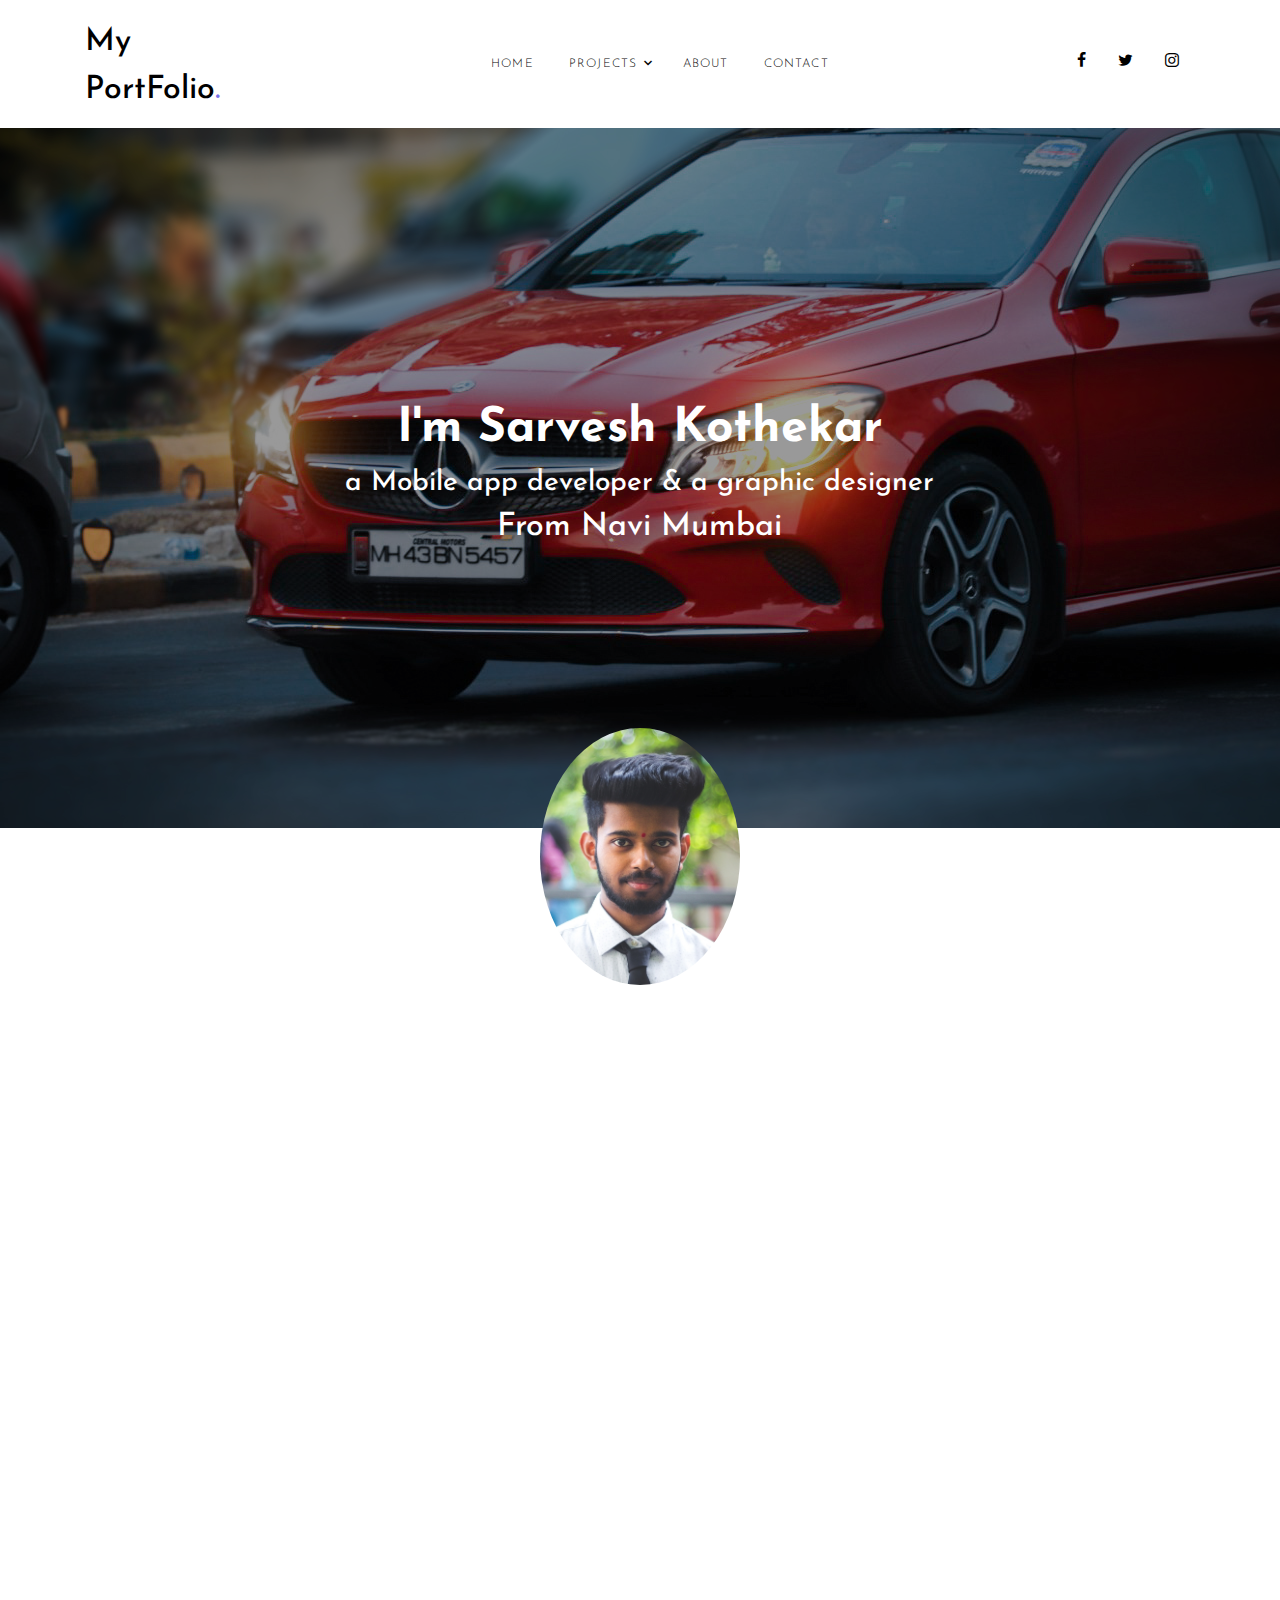
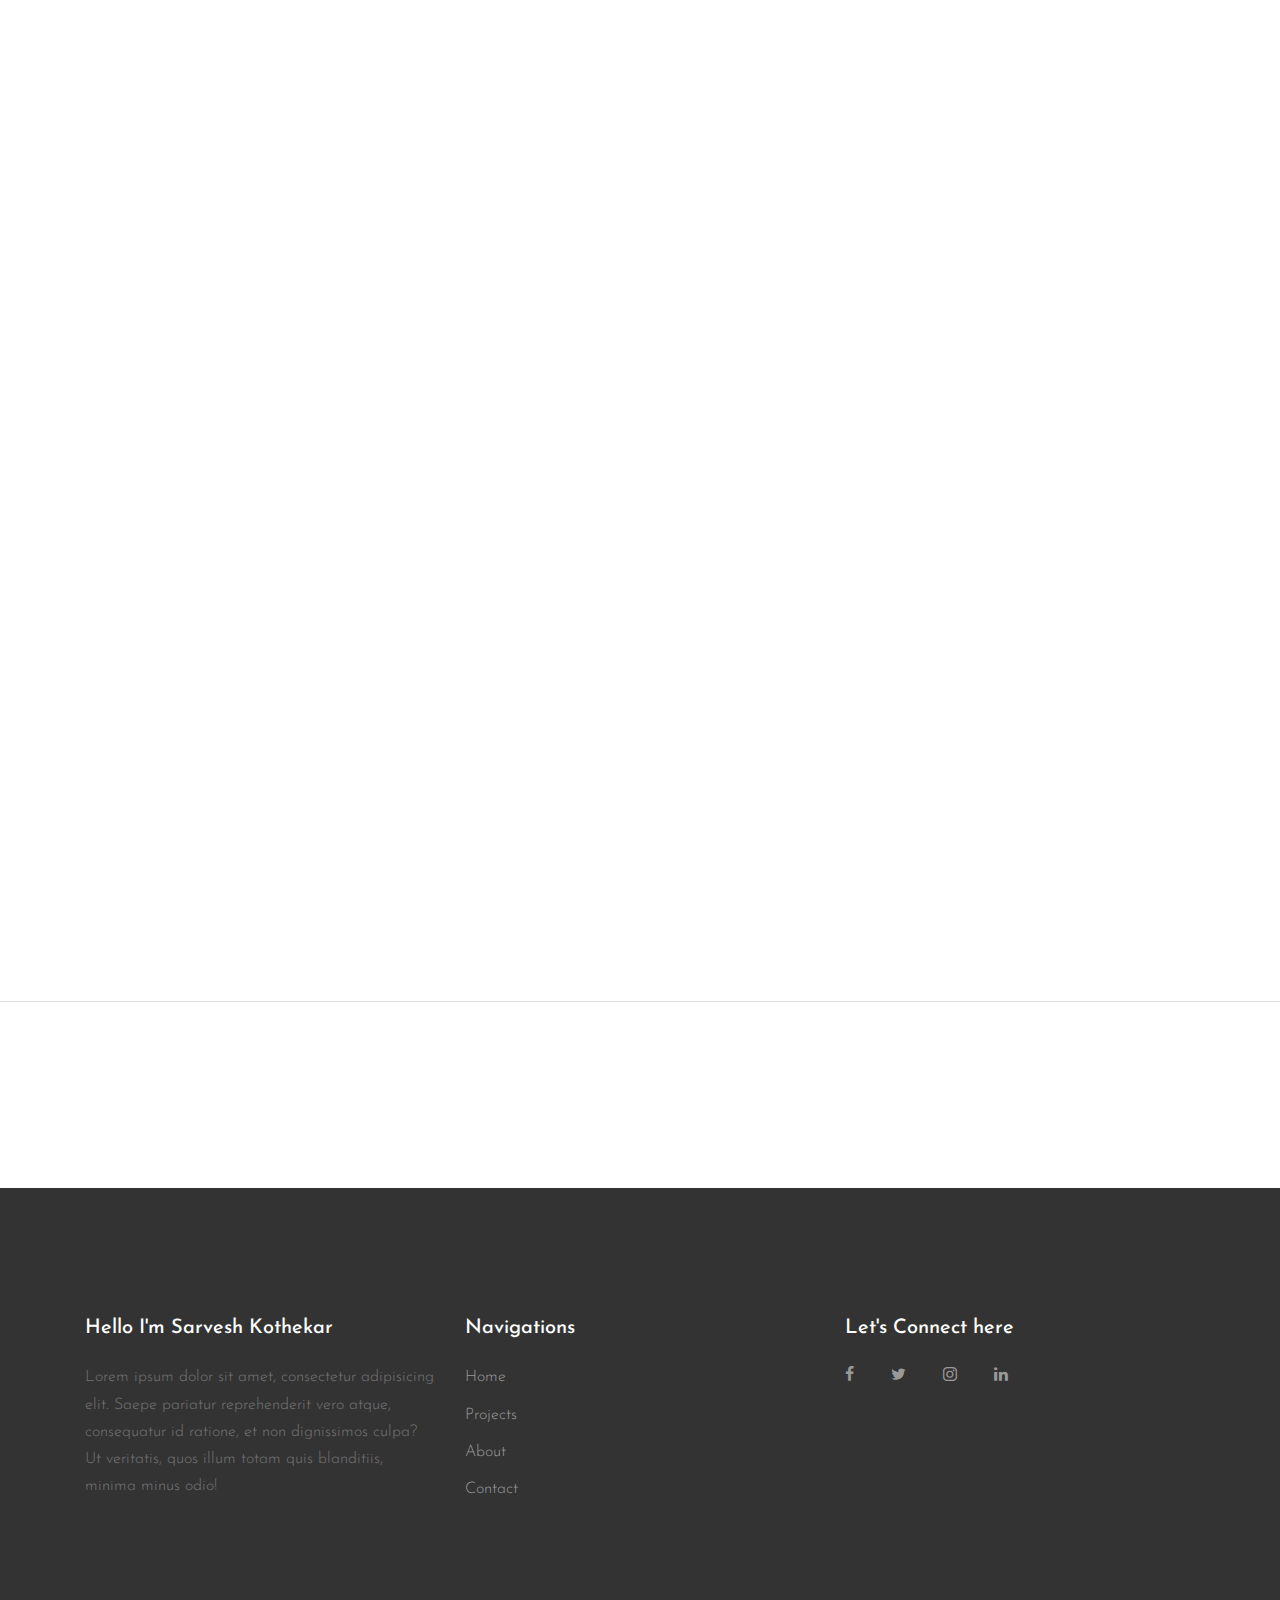
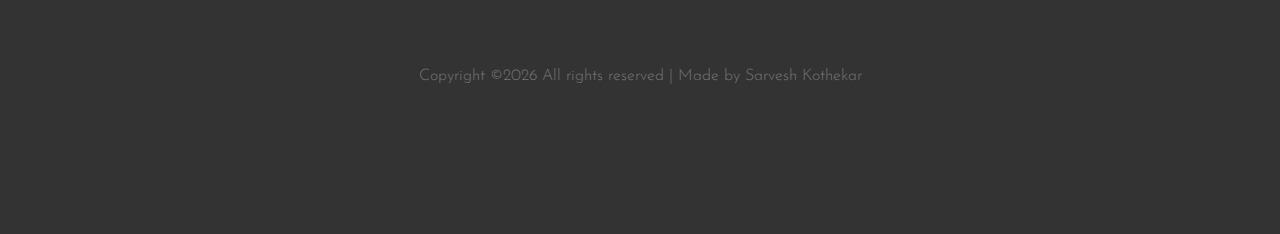
==== index.html @ c77e06f9 "third commit" ====
<!DOCTYPE html>
<html lang="en">
  <head>
    <title>Sarvesh Kothekar</title>
    <!-- adding icon here-->
    <link rel = "icon" href =  "images/bunty.jpg" type = "image/x-icon"> 
    <meta charset="utf-8">
    <meta name="viewport" content="width=device-width, initial-scale=1, shrink-to-fit=no">

    <link href="https://fonts.googleapis.com/css?family=Josefin+Sans:300i,400,700" rel="stylesheet">
    <link rel="stylesheet" href="fonts/icomoon/style.css">

    <link rel="stylesheet" href="css/bootstrap.min.css">
    <link rel="stylesheet" href="css/magnific-popup.css">
    <link rel="stylesheet" href="css/jquery-ui.css">
    <link rel="stylesheet" href="css/owl.carousel.min.css">
    <link rel="stylesheet" href="css/owl.theme.default.min.css">

    <link rel="stylesheet" href="css/lightgallery.min.css">    
    
    <link rel="stylesheet" href="css/bootstrap-datepicker.css">

    <link rel="stylesheet" href="fonts/flaticon/font/flaticon.css">
    
    <link rel="stylesheet" href="css/swiper.css">

    <link rel="stylesheet" href="css/aos.css">

    <link rel="stylesheet" href="css/style.css">

    <script type="text/javascript" src="js/jquery-3.3.1.min.js"></script>
  <script>
      $(function(){
        $("#header").load("header.html")
        $("#footer").load("footer.html")
      });
  </script>
    
  </head>

  

  <body>
  
  <div class="site-wrap">

    <div class="site-mobile-menu">
      <div class="site-mobile-menu-header">
        <div class="site-mobile-menu-close mt-3">
          <span class="icon-close2 js-menu-toggle"></span>
        </div>
      </div>
      <div class="site-mobile-menu-body"></div>
    </div>

    
    <header class="site-navbar py-3" role="banner">
      <div class="container">
        <div class="row align-items-center">
        
          <div class="col-6 col-xl-2">
            <h1 class="mb-0"><a href="index.html" class="text-black h2 mb-0">My PortFolio<span class="text-primary">.</span></a></h1>
          </div>
          <div class="col-10 col-md-8 d-none d-xl-block">
            <nav class="site-navigation position-relative text-right text-lg-center" role="navigation">
  
              <ul class="site-menu js-clone-nav mx-auto d-none d-lg-block">
                <li ><a href="index.html">Home</a></li>
                <li class="has-children">
                  <a href="#">Projects</a>
                  <ul class="dropdown">
                    <li><a href="appDevPage.html">App development</a></li>
                    <li><a href="graphicPage.html">Graphics</a></li>
                  </ul>
                </li>
              
                <li><a href="about.html">About</a></li>
                <li><a href="contact.html">Contact</a></li>
              </ul>
            </nav>
          </div>
  
          <div class="col-6 col-xl-2 text-right">
            <div class="d-none d-xl-inline-block">
              <ul class="site-menu js-clone-nav ml-auto list-unstyled d-flex text-right mb-0" data-class="social">
                <li>
                  <a href="https://www.facebook.com/sarvesh.kothekar/" class="pl-0 pr-3" target="_blank"><span class="icon-facebook"></span></a>
                </li>
                <li>
                  <a href="https://twitter.com/KothekarSarvesh" class="pl-3 pr-3" target="_blank"><span class="icon-twitter"></span></a>
                </li>
                <li>
                  <a href="https://www.instagram.com/_bunty_07/" class="pl-3 pr-3" target="_blank"><span class="icon-instagram"></span></a>
                </li>
          
              </ul>
            </div>
  
            <div class="d-inline-block d-xl-none ml-md-0 mr-auto py-3" style="position: relative; top: 3px;"><a href="#" class="site-menu-toggle js-menu-toggle text-black"><span class="icon-menu h3"></span></a></div>
  
          </div>

        </div>
      </div>
      </header>


    <div class="site-blocks-cover overlay inner-page-cover" style="background-image: url('images/mercedes.jpg');" data-stellar-background-ratio="0.5">
      <div class="container">
        <div class="row align-items-center  justify-content-center">
          <div class="col-md-7 text-center" data-aos="fade-down" data-aos-delay="200">
            <h1>I'm Sarvesh Kothekar</h1>
            <h3>a Mobile app developer & a graphic designer</h3>
            <h2>From Navi Mumbai</h2>
          </div>
        </div>
      </div>
    </div>

    <div class="site-block-profile-pic" data-aos="fade" data-aos-delay="200">
      <a href="about.html"><img src="images/bunty.jpg" alt="Image"></a>
    </div>

    <div class="site-section" data-aos="fade">
      <div class="container">
        <div class="row mb-5">
            <div class="col-12 ">
              <h2 class="site-section-heading text-center">My Specialties</h2>
            </div>
          </div>
        <div class="row">
          <div class="col-md-6">
            <div class="site-block-half d-lg-flex">
              <div class="image" style="background-image: url('images/appTB.jpg');"></div>
              <div class="text">
                <h3>Mobile Applications</h3>
                <p>Nature photography is a wide range of photography taken outdoors and devoted to displaying natural elements such as landscapes, wildlife, plants, and close-ups of natural scenes and textures.</p>
              </div>
            </div>
          
          </div>
          <div class="col-md-6">
            <div class="site-block-half d-lg-flex">
              <div class="image" style="background-image: url('images/graphicTB.jpg');"></div>
              <div class="text">
                <h3>Graphic Designing</h3>
                <p>Portrait photography or portraiture in photography is a photograph of a person or group of people that captures the personality of the subject by using effective lighting, backdrops, and poses.</p>
              </div>
            </div>
           
          </div>
        </div>
      </div>
    </div>

    <!--<div class="py-5 site-block-testimonial" style="background-image: url('images/hero_bg_1.jpg');" data-stellar-background-ratio="0.5">
     <div class="container">
     <div class="row text-center justify-content-center mb-5">
      <p>this space is saved for future use</p>
    </div>
     </div> FUTURE SPACE AREA-->



   </div>

    <div class="site-section border-bottom">
      <div class="container">
        <div class="row text-center justify-content-center mb-5">
          <div class="col-md-7" data-aos="fade-up">
            <h2>My Projects</h2>
          </div>
        </div>

        <div class="row">
          <div class="col-md-6 col-lg-4" data-aos="fade-up" data-aos-delay="100">
            <a class="image-gradient" href="appDevPage.html">
              <figure>
                <img src="images/img_1.jpg" alt="" class="img-fluid">
              </figure>
              <div class="text">
                <h3>Doctors App</h3>
                <span>(Android)</span>
              </div>
            </a>
          </div>
          <div class="col-md-6 col-lg-4" data-aos="fade-up" data-aos-delay="200">
            <a class="image-gradient" href="appDevPage.html">
              <figure>
                <img src="images/img_2.jpg" alt="" class="img-fluid">
              </figure>
              <div class="text">
                <h3>E-commerce</h3>
                <span>Cross-platform</span>
              </div>
            </a>
          </div>
          <div class="col-md-6 col-lg-4" data-aos="fade-up" data-aos-delay="300">
            <a class="image-gradient" href="appDevPage.html">
              <figure>
                <img src="images/img_3.jpg" alt="" class="img-fluid">
              </figure>
              <div class="text">
                <h3>News App</h3>
                <span>(Android)</span>
              </div>
            </a>
          </div>
          <div class="col-md-6 col-lg-4" data-aos="fade-up" data-aos-delay="400">
            <a class="image-gradient" href="appDevPage.html">
              <figure>
                <img src="images/img_4.jpg" alt="" class="img-fluid">
              </figure>
              <div class="text">
                <h3>Vending machine(GUI)</h3>
                <span>(Android)</span>
              </div>
            </a>
          </div>
          <div class="col-md-6 col-lg-4" data-aos="fade-up" data-aos-delay="500">
            <a class="image-gradient" href="graphicPage.html">
              <figure>
                <img src="images/DesignTB.jpg" alt="" class="img-fluid">
              </figure>
              <div class="text">
                <h3>Designs</h3>
                <span></span>
              </div>
            </a>
          </div>
         
        </div>
      </div>
    </div>


   <div class="py-3 mb-5 mt-5">
     <div class="container">
       <div class="row">
         <div class="col-md-12 d-md-flex align-items-center" data-aos="fade">
           <h2 class="text-black mb-5 mb-md-0 text-center text-md-left">The one you are looking for?</h2>
           <div class="ml-auto text-center text-md-left">
            <a href="contact.html" class="btn btn-danger py-3 px-5 rounded">Contact Me</a>
           </div>
         </div>
       </div>
     </div>
   </div>



   <footer class="site-footer">
    <div class="container">
      <div id="footer"></div>
      <div class="row pt-5 mt-5 text-center">
        <div class="col-md-12">
          <p>
            <!-- Link back to Colorlib can't be removed. Template is licensed under CC BY 3.0. -->
            Copyright &copy;<script data-cfasync="false" src="/cdn-cgi/scripts/5c5dd728/cloudflare-static/email-decode.min.js"></script><script>document.write(new Date().getFullYear());</script> All rights reserved | Made by Sarvesh Kothekar
            <!-- Link back to Colorlib can't be removed. Template is licensed under CC BY 3.0. -->
            </p>
        </div>
      
      </div>
    </div>
  </footer>

    
    
  </div>

  <script src="js/jquery-3.3.1.min.js"></script>
  <script src="js/jquery-migrate-3.0.1.min.js"></script>
  <script src="js/jquery-ui.js"></script>
  <script src="js/popper.min.js"></script>
  <script src="js/bootstrap.min.js"></script>
  <script src="js/owl.carousel.min.js"></script>
  <script src="js/jquery.stellar.min.js"></script>
  <script src="js/jquery.countdown.min.js"></script>
  <script src="js/jquery.magnific-popup.min.js"></script>
  <script src="js/bootstrap-datepicker.min.js"></script>
  <script src="js/swiper.min.js"></script>
  <script src="js/aos.js"></script>

  <script src="js/picturefill.min.js"></script>
  <script src="js/lightgallery-all.min.js"></script>
  <script src="js/jquery.mousewheel.min.js"></script>

  <script src="js/main.js"></script>
  
  <script>
    $(document).ready(function(){
      $('#lightgallery').lightGallery();
    });
  </script>
    
  </body>
</html>
---- fonts/icomoon/style.css ----
@font-face {
  font-family: 'icomoon';
  src:  url('fonts/icomoon.eot?10si43');
  src:  url('fonts/icomoon.eot?10si43#iefix') format('embedded-opentype'),
    url('fonts/icomoon.ttf?10si43') format('truetype'),
    url('fonts/icomoon.woff?10si43') format('woff'),
    url('fonts/icomoon.svg?10si43#icomoon') format('svg');
  font-weight: normal;
  font-style: normal;
}

[class^="icon-"], [class*=" icon-"] {
  /* use !important to prevent issues with browser extensions that change fonts */
  font-family: 'icomoon' !important;
  speak: none;
  font-style: normal;
  font-weight: normal;
  font-variant: normal;
  text-transform: none;
  line-height: 1;

  /* Better Font Rendering =========== */
  -webkit-font-smoothing: antialiased;
  -moz-osx-font-smoothing: grayscale;
}

.icon-asterisk:before {
  content: "\f069";
}
.icon-plus:before {
  content: "\f067";
}
.icon-question:before {
  content: "\f128";
}
.icon-minus:before {
  content: "\f068";
}
.icon-glass:before {
  content: "\f000";
}
.icon-music:before {
  content: "\f001";
}
.icon-search:before {
  content: "\f002";
}
.icon-envelope-o:before {
  content: "\f003";
}
.icon-heart:before {
  content: "\f004";
}
.icon-star:before {
  content: "\f005";
}
.icon-star-o:before {
  content: "\f006";
}
.icon-user:before {
  content: "\f007";
}
.icon-film:before {
  content: "\f008";
}
.icon-th-large:before {
  content: "\f009";
}
.icon-th:before {
  content: "\f00a";
}
.icon-th-list:before {
  content: "\f00b";
}
.icon-check:before {
  content: "\f00c";
}
.icon-close:before {
  content: "\f00d";
}
.icon-remove:before {
  content: "\f00d";
}
.icon-times:before {
  content: "\f00d";
}
.icon-search-plus:before {
  content: "\f00e";
}
.icon-search-minus:before {
  content: "\f010";
}
.icon-power-off:before {
  content: "\f011";
}
.icon-signal:before {
  content: "\f012";
}
.icon-cog:before {
  content: "\f013";
}
.icon-gear:before {
  content: "\f013";
}
.icon-trash-o:before {
  content: "\f014";
}
.icon-home:before {
  content: "\f015";
}
.icon-file-o:before {
  content: "\f016";
}
.icon-clock-o:before {
  content: "\f017";
}
.icon-road:before {
  content: "\f018";
}
.icon-download:before {
  content: "\f019";
}
.icon-arrow-circle-o-down:before {
  content: "\f01a";
}
.icon-arrow-circle-o-up:before {
  content: "\f01b";
}
.icon-inbox:before {
  content: "\f01c";
}
.icon-play-circle-o:before {
  content: "\f01d";
}
.icon-repeat:before {
  content: "\f01e";
}
.icon-rotate-right:before {
  content: "\f01e";
}
.icon-refresh:before {
  content: "\f021";
}
.icon-list-alt:before {
  content: "\f022";
}
.icon-lock:before {
  content: "\f023";
}
.icon-flag:before {
  content: "\f024";
}
.icon-headphones:before {
  content: "\f025";
}
.icon-volume-off:before {
  content: "\f026";
}
.icon-volume-down:before {
  content: "\f027";
}
.icon-volume-up:before {
  content: "\f028";
}
.icon-qrcode:before {
  content: "\f029";
}
.icon-barcode:before {
  content: "\f02a";
}
.icon-tag:before {
  content: "\f02b";
}
.icon-tags:before {
  content: "\f02c";
}
.icon-book:before {
  content: "\f02d";
}
.icon-bookmark:before {
  content: "\f02e";
}
.icon-print:before {
  content: "\f02f";
}
.icon-camera:before {
  content: "\f030";
}
.icon-font:before {
  content: "\f031";
}
.icon-bold:before {
  content: "\f032";
}
.icon-italic:before {
  content: "\f033";
}
.icon-text-height:before {
  content: "\f034";
}
.icon-text-width:before {
  content: "\f035";
}
.icon-align-left:before {
  content: "\f036";
}
.icon-align-center:before {
  content: "\f037";
}
.icon-align-right:before {
  content: "\f038";
}
.icon-align-justify:before {
  content: "\f039";
}
.icon-list:before {
  content: "\f03a";
}
.icon-dedent:before {
  content: "\f03b";
}
.icon-outdent:before {
  content: "\f03b";
}
.icon-indent:before {
  content: "\f03c";
}
.icon-video-camera:before {
  content: "\f03d";
}
.icon-image:before {
  content: "\f03e";
}
.icon-photo:before {
  content: "\f03e";
}
.icon-picture-o:before {
  content: "\f03e";
}
.icon-pencil:before {
  content: "\f040";
}
.icon-map-marker:before {
  content: "\f041";
}
.icon-adjust:before {
  content: "\f042";
}
.icon-tint:before {
  content: "\f043";
}
.icon-edit:before {
  content: "\f044";
}
.icon-pencil-square-o:before {
  content: "\f044";
}
.icon-share-square-o:before {
  content: "\f045";
}
.icon-check-square-o:before {
  content: "\f046";
}
.icon-arrows:before {
  content: "\f047";
}
.icon-step-backward:before {
  content: "\f048";
}
.icon-fast-backward:before {
  content: "\f049";
}
.icon-backward:before {
  content: "\f04a";
}
.icon-play:before {
  content: "\f04b";
}
.icon-pause:before {
  content: "\f04c";
}
.icon-stop:before {
  content: "\f04d";
}
.icon-forward:before {
  content: "\f04e";
}
.icon-fast-forward:before {
  content: "\f050";
}
.icon-step-forward:before {
  content: "\f051";
}
.icon-eject:before {
  content: "\f052";
}
.icon-chevron-left:before {
  content: "\f053";
}
.icon-chevron-right:before {
  content: "\f054";
}
.icon-plus-circle:before {
  content: "\f055";
}
.icon-minus-circle:before {
  content: "\f056";
}
.icon-times-circle:before {
  content: "\f057";
}
.icon-check-circle:before {
  content: "\f058";
}
.icon-question-circle:before {
  content: "\f059";
}
.icon-info-circle:before {
  content: "\f05a";
}
.icon-crosshairs:before {
  content: "\f05b";
}
.icon-times-circle-o:before {
  content: "\f05c";
}
.icon-check-circle-o:before {
  content: "\f05d";
}
.icon-ban:before {
  content: "\f05e";
}
.icon-arrow-left:before {
  content: "\f060";
}
.icon-arrow-right:before {
  content: "\f061";
}
.icon-arrow-up:before {
  content: "\f062";
}
.icon-arrow-down:before {
  content: "\f063";
}
.icon-mail-forward:before {
  content: "\f064";
}
.icon-share:before {
  content: "\f064";
}
.icon-expand:before {
  content: "\f065";
}
.icon-compress:before {
  content: "\f066";
}
.icon-exclamation-circle:before {
  content: "\f06a";
}
.icon-gift:before {
  content: "\f06b";
}
.icon-leaf:before {
  content: "\f06c";
}
.icon-fire:before {
  content: "\f06d";
}
.icon-eye:before {
  content: "\f06e";
}
.icon-eye-slash:before {
  content: "\f070";
}
.icon-exclamation-triangle:before {
  content: "\f071";
}
.icon-warning:before {
  content: "\f071";
}
.icon-plane:before {
  content: "\f072";
}
.icon-calendar:before {
  content: "\f073";
}
.icon-random:before {
  content: "\f074";
}
.icon-comment:before {
  content: "\f075";
}
.icon-magnet:before {
  content: "\f076";
}
.icon-chevron-up:before {
  content: "\f077";
}
.icon-chevron-down:before {
  content: "\f078";
}
.icon-retweet:before {
  content: "\f079";
}
.icon-shopping-cart:before {
  content: "\f07a";
}
.icon-folder:before {
  content: "\f07b";
}
.icon-folder-open:before {
  content: "\f07c";
}
.icon-arrows-v:before {
  content: "\f07d";
}
.icon-arrows-h:before {
  content: "\f07e";
}
.icon-bar-chart:before {
  content: "\f080";
}
.icon-bar-chart-o:before {
  content: "\f080";
}
.icon-twitter-square:before {
  content: "\f081";
}
.icon-facebook-square:before {
  content: "\f082";
}
.icon-camera-retro:before {
  content: "\f083";
}
.icon-key:before {
  content: "\f084";
}
.icon-cogs:before {
  content: "\f085";
}
.icon-gears:before {
  content: "\f085";
}
.icon-comments:before {
  content: "\f086";
}
.icon-thumbs-o-up:before {
  content: "\f087";
}
.icon-thumbs-o-down:before {
  content: "\f088";
}
.icon-star-half:before {
  content: "\f089";
}
.icon-heart-o:before {
  content: "\f08a";
}
.icon-sign-out:before {
  content: "\f08b";
}
.icon-linkedin-square:before {
  content: "\f08c";
}
.icon-thumb-tack:before {
  content: "\f08d";
}
.icon-external-link:before {
  content: "\f08e";
}
.icon-sign-in:before {
  content: "\f090";
}
.icon-trophy:before {
  content: "\f091";
}
.icon-github-square:before {
  content: "\f092";
}
.icon-upload:before {
  content: "\f093";
}
.icon-lemon-o:before {
  content: "\f094";
}
.icon-phone:before {
  content: "\f095";
}
.icon-square-o:before {
  content: "\f096";
}
.icon-bookmark-o:before {
  content: "\f097";
}
.icon-phone-square:before {
  content: "\f098";
}
.icon-twitter:before {
  content: "\f099";
}
.icon-facebook:before {
  content: "\f09a";
}
.icon-facebook-f:before {
  content: "\f09a";
}
.icon-github:before {
  content: "\f09b";
}
.icon-unlock:before {
  content: "\f09c";
}
.icon-credit-card:before {
  content: "\f09d";
}
.icon-feed:before {
  content: "\f09e";
}
.icon-rss:before {
  content: "\f09e";
}
.icon-hdd-o:before {
  content: "\f0a0";
}
.icon-bullhorn:before {
  content: "\f0a1";
}
.icon-bell-o:before {
  content: "\f0a2";
}
.icon-certificate:before {
  content: "\f0a3";
}
.icon-hand-o-right:before {
  content: "\f0a4";
}
.icon-hand-o-left:before {
  content: "\f0a5";
}
.icon-hand-o-up:before {
  content: "\f0a6";
}
.icon-hand-o-down:before {
  content: "\f0a7";
}
.icon-arrow-circle-left:before {
  content: "\f0a8";
}
.icon-arrow-circle-right:before {
  content: "\f0a9";
}
.icon-arrow-circle-up:before {
  content: "\f0aa";
}
.icon-arrow-circle-down:before {
  content: "\f0ab";
}
.icon-globe:before {
  content: "\f0ac";
}
.icon-wrench:before {
  content: "\f0ad";
}
.icon-tasks:before {
  content: "\f0ae";
}
.icon-filter:before {
  content: "\f0b0";
}
.icon-briefcase:before {
  content: "\f0b1";
}
.icon-arrows-alt:before {
  content: "\f0b2";
}
.icon-group:before {
  content: "\f0c0";
}
.icon-users:before {
  content: "\f0c0";
}
.icon-chain:before {
  content: "\f0c1";
}
.icon-link:before {
  content: "\f0c1";
}
.icon-cloud:before {
  content: "\f0c2";
}
.icon-flask:before {
  content: "\f0c3";
}
.icon-cut:before {
  content: "\f0c4";
}
.icon-scissors:before {
  content: "\f0c4";
}
.icon-copy:before {
  content: "\f0c5";
}
.icon-files-o:before {
  content: "\f0c5";
}
.icon-paperclip:before {
  content: "\f0c6";
}
.icon-floppy-o:before {
  content: "\f0c7";
}
.icon-save:before {
  content: "\f0c7";
}
.icon-square:before {
  content: "\f0c8";
}
.icon-bars:before {
  content: "\f0c9";
}
.icon-navicon:before {
  content: "\f0c9";
}
.icon-reorder:before {
  content: "\f0c9";
}
.icon-list-ul:before {
  content: "\f0ca";
}
.icon-list-ol:before {
  content: "\f0cb";
}
.icon-strikethrough:before {
  content: "\f0cc";
}
.icon-underline:before {
  content: "\f0cd";
}
.icon-table:before {
  content: "\f0ce";
}
.icon-magic:before {
  content: "\f0d0";
}
.icon-truck:before {
  content: "\f0d1";
}
.icon-pinterest:before {
  content: "\f0d2";
}
.icon-pinterest-square:before {
  content: "\f0d3";
}
.icon-google-plus-square:before {
  content: "\f0d4";
}
.icon-google-plus:before {
  content: "\f0d5";
}
.icon-money:before {
  content: "\f0d6";
}
.icon-caret-down:before {
  content: "\f0d7";
}
.icon-caret-up:before {
  content: "\f0d8";
}
.icon-caret-left:before {
  content: "\f0d9";
}
.icon-caret-right:before {
  content: "\f0da";
}
.icon-columns:before {
  content: "\f0db";
}
.icon-sort:before {
  content: "\f0dc";
}
.icon-unsorted:before {
  content: "\f0dc";
}
.icon-sort-desc:before {
  content: "\f0dd";
}
.icon-sort-down:before {
  content: "\f0dd";
}
.icon-sort-asc:before {
  content: "\f0de";
}
.icon-sort-up:before {
  content: "\f0de";
}
.icon-envelope:before {
  content: "\f0e0";
}
.icon-linkedin:before {
  content: "\f0e1";
}
.icon-rotate-left:before {
  content: "\f0e2";
}
.icon-undo:before {
  content: "\f0e2";
}
.icon-gavel:before {
  content: "\f0e3";
}
.icon-legal:before {
  content: "\f0e3";
}
.icon-dashboard:before {
  content: "\f0e4";
}
.icon-tachometer:before {
  content: "\f0e4";
}
.icon-comment-o:before {
  content: "\f0e5";
}
.icon-comments-o:before {
  content: "\f0e6";
}
.icon-bolt:before {
  content: "\f0e7";
}
.icon-flash:before {
  content: "\f0e7";
}
.icon-sitemap:before {
  content: "\f0e8";
}
.icon-umbrella:before {
  content: "\f0e9";
}
.icon-clipboard:before {
  content: "\f0ea";
}
.icon-paste:before {
  content: "\f0ea";
}
.icon-lightbulb-o:before {
  content: "\f0eb";
}
.icon-exchange:before {
  content: "\f0ec";
}
.icon-cloud-download:before {
  content: "\f0ed";
}
.icon-cloud-upload:before {
  content: "\f0ee";
}
.icon-user-md:before {
  content: "\f0f0";
}
.icon-stethoscope:before {
  content: "\f0f1";
}
.icon-suitcase:before {
  content: "\f0f2";
}
.icon-bell:before {
  content: "\f0f3";
}
.icon-coffee:before {
  content: "\f0f4";
}
.icon-cutlery:before {
  content: "\f0f5";
}
.icon-file-text-o:before {
  content: "\f0f6";
}
.icon-building-o:before {
  content: "\f0f7";
}
.icon-hospital-o:before {
  content: "\f0f8";
}
.icon-ambulance:before {
  content: "\f0f9";
}
.icon-medkit:before {
  content: "\f0fa";
}
.icon-fighter-jet:before {
  content: "\f0fb";
}
.icon-beer:before {
  content: "\f0fc";
}
.icon-h-square:before {
  content: "\f0fd";
}
.icon-plus-square:before {
  content: "\f0fe";
}
.icon-angle-double-left:before {
  content: "\f100";
}
.icon-angle-double-right:before {
  content: "\f101";
}
.icon-angle-double-up:before {
  content: "\f102";
}
.icon-angle-double-down:before {
  content: "\f103";
}
.icon-angle-left:before {
  content: "\f104";
}
.icon-angle-right:before {
  content: "\f105";
}
.icon-angle-up:before {
  content: "\f106";
}
.icon-angle-down:before {
  content: "\f107";
}
.icon-desktop:before {
  content: "\f108";
}
.icon-laptop:before {
  content: "\f109";
}
.icon-tablet:before {
  content: "\f10a";
}
.icon-mobile:before {
  content: "\f10b";
}
.icon-mobile-phone:before {
  content: "\f10b";
}
.icon-circle-o:before {
  content: "\f10c";
}
.icon-quote-left:before {
  content: "\f10d";
}
.icon-quote-right:before {
  content: "\f10e";
}
.icon-spinner:before {
  content: "\f110";
}
.icon-circle:before {
  content: "\f111";
}
.icon-mail-reply:before {
  content: "\f112";
}
.icon-reply:before {
  content: "\f112";
}
.icon-github-alt:before {
  content: "\f113";
}
.icon-folder-o:before {
  content: "\f114";
}
.icon-folder-open-o:before {
  content: "\f115";
}
.icon-smile-o:before {
  content: "\f118";
}
.icon-frown-o:before {
  content: "\f119";
}
.icon-meh-o:before {
  content: "\f11a";
}
.icon-gamepad:before {
  content: "\f11b";
}
.icon-keyboard-o:before {
  content: "\f11c";
}
.icon-flag-o:before {
  content: "\f11d";
}
.icon-flag-checkered:before {
  content: "\f11e";
}
.icon-terminal:before {
  content: "\f120";
}
.icon-code:before {
  content: "\f121";
}
.icon-mail-reply-all:before {
  content: "\f122";
}
.icon-reply-all:before {
  content: "\f122";
}
.icon-star-half-empty:before {
  content: "\f123";
}
.icon-star-half-full:before {
  content: "\f123";
}
.icon-star-half-o:before {
  content: "\f123";
}
.icon-location-arrow:before {
  content: "\f124";
}
.icon-crop:before {
  content: "\f125";
}
.icon-code-fork:before {
  content: "\f126";
}
.icon-chain-broken:before {
  content: "\f127";
}
.icon-unlink:before {
  content: "\f127";
}
.icon-info:before {
  content: "\f129";
}
.icon-exclamation:before {
  content: "\f12a";
}
.icon-superscript:before {
  content: "\f12b";
}
.icon-subscript:before {
  content: "\f12c";
}
.icon-eraser:before {
  content: "\f12d";
}
.icon-puzzle-piece:before {
  content: "\f12e";
}
.icon-microphone:before {
  content: "\f130";
}
.icon-microphone-slash:before {
  content: "\f131";
}
.icon-shield:before {
  content: "\f132";
}
.icon-calendar-o:before {
  content: "\f133";
}
.icon-fire-extinguisher:before {
  content: "\f134";
}
.icon-rocket:before {
  content: "\f135";
}
.icon-maxcdn:before {
  content: "\f136";
}
.icon-chevron-circle-left:before {
  content: "\f137";
}
.icon-chevron-circle-right:before {
  content: "\f138";
}
.icon-chevron-circle-up:before {
  content: "\f139";
}
.icon-chevron-circle-down:before {
  content: "\f13a";
}
.icon-html5:before {
  content: "\f13b";
}
.icon-css3:before {
  content: "\f13c";
}
.icon-anchor:before {
  content: "\f13d";
}
.icon-unlock-alt:before {
  content: "\f13e";
}
.icon-bullseye:before {
  content: "\f140";
}
.icon-ellipsis-h:before {
  content: "\f141";
}
.icon-ellipsis-v:before {
  content: "\f142";
}
.icon-rss-square:before {
  content: "\f143";
}
.icon-play-circle:before {
  content: "\f144";
}
.icon-ticket:before {
  content: "\f145";
}
.icon-minus-square:before {
  content: "\f146";
}
.icon-minus-square-o:before {
  content: "\f147";
}
.icon-level-up:before {
  content: "\f148";
}
.icon-level-down:before {
  content: "\f149";
}
.icon-check-square:before {
  content: "\f14a";
}
.icon-pencil-square:before {
  content: "\f14b";
}
.icon-external-link-square:before {
  content: "\f14c";
}
.icon-share-square:before {
  content: "\f14d";
}
.icon-compass:before {
  content: "\f14e";
}
.icon-caret-square-o-down:before {
  content: "\f150";
}
.icon-toggle-down:before {
  content: "\f150";
}
.icon-caret-square-o-up:before {
  content: "\f151";
}
.icon-toggle-up:before {
  content: "\f151";
}
.icon-caret-square-o-right:before {
  content: "\f152";
}
.icon-toggle-right:before {
  content: "\f152";
}
.icon-eur:before {
  content: "\f153";
}
.icon-euro:before {
  content: "\f153";
}
.icon-gbp:before {
  content: "\f154";
}
.icon-dollar:before {
  content: "\f155";
}
.icon-usd:before {
  content: "\f155";
}
.icon-inr:before {
  content: "\f156";
}
.icon-rupee:before {
  content: "\f156";
}
.icon-cny:before {
  content: "\f157";
}
.icon-jpy:before {
  content: "\f157";
}
.icon-rmb:before {
  content: "\f157";
}
.icon-yen:before {
  content: "\f157";
}
.icon-rouble:before {
  content: "\f158";
}
.icon-rub:before {
  content: "\f158";
}
.icon-ruble:before {
  content: "\f158";
}
.icon-krw:before {
  content: "\f159";
}
.icon-won:before {
  content: "\f159";
}
.icon-bitcoin:before {
  content: "\f15a";
}
.icon-btc:before {
  content: "\f15a";
}
.icon-file:before {
  content: "\f15b";
}
.icon-file-text:before {
  content: "\f15c";
}
.icon-sort-alpha-asc:before {
  content: "\f15d";
}
.icon-sort-alpha-desc:before {
  content: "\f15e";
}
.icon-sort-amount-asc:before {
  content: "\f160";
}
.icon-sort-amount-desc:before {
  content: "\f161";
}
.icon-sort-numeric-asc:before {
  content: "\f162";
}
.icon-sort-numeric-desc:before {
  content: "\f163";
}
.icon-thumbs-up:before {
  content: "\f164";
}
.icon-thumbs-down:before {
  content: "\f165";
}
.icon-youtube-square:before {
  content: "\f166";
}
.icon-youtube:before {
  content: "\f167";
}
.icon-xing:before {
  content: "\f168";
}
.icon-xing-square:before {
  content: "\f169";
}
.icon-youtube-play:before {
  content: "\f16a";
}
.icon-dropbox:before {
  content: "\f16b";
}
.icon-stack-overflow:before {
  content: "\f16c";
}
.icon-instagram:before {
  content: "\f16d";
}
.icon-flickr:before {
  content: "\f16e";
}
.icon-adn:before {
  content: "\f170";
}
.icon-bitbucket:before {
  content: "\f171";
}
.icon-bitbucket-square:before {
  content: "\f172";
}
.icon-tumblr:before {
  content: "\f173";
}
.icon-tumblr-square:before {
  content: "\f174";
}
.icon-long-arrow-down:before {
  content: "\f175";
}
.icon-long-arrow-up:before {
  content: "\f176";
}
.icon-long-arrow-left:before {
  content: "\f177";
}
.icon-long-arrow-right:before {
  content: "\f178";
}
.icon-apple:before {
  content: "\f179";
}
.icon-windows:before {
  content: "\f17a";
}
.icon-android:before {
  content: "\f17b";
}
.icon-linux:before {
  content: "\f17c";
}
.icon-dribbble:before {
  content: "\f17d";
}
.icon-skype:before {
  content: "\f17e";
}
.icon-foursquare:before {
  content: "\f180";
}
.icon-trello:before {
  content: "\f181";
}
.icon-female:before {
  content: "\f182";
}
.icon-male:before {
  content: "\f183";
}
.icon-gittip:before {
  content: "\f184";
}
.icon-gratipay:before {
  content: "\f184";
}
.icon-sun-o:before {
  content: "\f185";
}
.icon-moon-o:before {
  content: "\f186";
}
.icon-archive:before {
  content: "\f187";
}
.icon-bug:before {
  content: "\f188";
}
.icon-vk:before {
  content: "\f189";
}
.icon-weibo:before {
  content: "\f18a";
}
.icon-renren:before {
  content: "\f18b";
}
.icon-pagelines:before {
  content: "\f18c";
}
.icon-stack-exchange:before {
  content: "\f18d";
}
.icon-arrow-circle-o-right:before {
  content: "\f18e";
}
.icon-arrow-circle-o-left:before {
  content: "\f190";
}
.icon-caret-square-o-left:before {
  content: "\f191";
}
.icon-toggle-left:before {
  content: "\f191";
}
.icon-dot-circle-o:before {
  content: "\f192";
}
.icon-wheelchair:before {
  content: "\f193";
}
.icon-vimeo-square:before {
  content: "\f194";
}
.icon-try:before {
  content: "\f195";
}
.icon-turkish-lira:before {
  content: "\f195";
}
.icon-plus-square-o:before {
  content: "\f196";
}
.icon-space-shuttle:before {
  content: "\f197";
}
.icon-slack:before {
  content: "\f198";
}
.icon-envelope-square:before {
  content: "\f199";
}
.icon-wordpress:before {
  content: "\f19a";
}
.icon-openid:before {
  content: "\f19b";
}
.icon-bank:before {
  content: "\f19c";
}
.icon-institution:before {
  content: "\f19c";
}
.icon-university:before {
  content: "\f19c";
}
.icon-graduation-cap:before {
  content: "\f19d";
}
.icon-mortar-board:before {
  content: "\f19d";
}
.icon-yahoo:before {
  content: "\f19e";
}
.icon-google:before {
  content: "\f1a0";
}
.icon-reddit:before {
  content: "\f1a1";
}
.icon-reddit-square:before {
  content: "\f1a2";
}
.icon-stumbleupon-circle:before {
  content: "\f1a3";
}
.icon-stumbleupon:before {
  content: "\f1a4";
}
.icon-delicious:before {
  content: "\f1a5";
}
.icon-digg:before {
  content: "\f1a6";
}
.icon-pied-piper-pp:before {
  content: "\f1a7";
}
.icon-pied-piper-alt:before {
  content: "\f1a8";
}
.icon-drupal:before {
  content: "\f1a9";
}
.icon-joomla:before {
  content: "\f1aa";
}
.icon-language:before {
  content: "\f1ab";
}
.icon-fax:before {
  content: "\f1ac";
}
.icon-building:before {
  content: "\f1ad";
}
.icon-child:before {
  content: "\f1ae";
}
.icon-paw:before {
  content: "\f1b0";
}
.icon-spoon:before {
  content: "\f1b1";
}
.icon-cube:before {
  content: "\f1b2";
}
.icon-cubes:before {
  content: "\f1b3";
}
.icon-behance:before {
  content: "\f1b4";
}
.icon-behance-square:before {
  content: "\f1b5";
}
.icon-steam:before {
  content: "\f1b6";
}
.icon-steam-square:before {
  content: "\f1b7";
}
.icon-recycle:before {
  content: "\f1b8";
}
.icon-automobile:before {
  content: "\f1b9";
}
.icon-car:before {
  content: "\f1b9";
}
.icon-cab:before {
  content: "\f1ba";
}
.icon-taxi:before {
  content: "\f1ba";
}
.icon-tree:before {
  content: "\f1bb";
}
.icon-spotify:before {
  content: "\f1bc";
}
.icon-deviantart:before {
  content: "\f1bd";
}
.icon-soundcloud:before {
  content: "\f1be";
}
.icon-database:before {
  content: "\f1c0";
}
.icon-file-pdf-o:before {
  content: "\f1c1";
}
.icon-file-word-o:before {
  content: "\f1c2";
}
.icon-file-excel-o:before {
  content: "\f1c3";
}
.icon-file-powerpoint-o:before {
  content: "\f1c4";
}
.icon-file-image-o:before {
  content: "\f1c5";
}
.icon-file-photo-o:before {
  content: "\f1c5";
}
.icon-file-picture-o:before {
  content: "\f1c5";
}
.icon-file-archive-o:before {
  content: "\f1c6";
}
.icon-file-zip-o:before {
  content: "\f1c6";
}
.icon-file-audio-o:before {
  content: "\f1c7";
}
.icon-file-sound-o:before {
  content: "\f1c7";
}
.icon-file-movie-o:before {
  content: "\f1c8";
}
.icon-file-video-o:before {
  content: "\f1c8";
}
.icon-file-code-o:before {
  content: "\f1c9";
}
.icon-vine:before {
  content: "\f1ca";
}
.icon-codepen:before {
  content: "\f1cb";
}
.icon-jsfiddle:before {
  content: "\f1cc";
}
.icon-life-bouy:before {
  content: "\f1cd";
}
.icon-life-buoy:before {
  content: "\f1cd";
}
.icon-life-ring:before {
  content: "\f1cd";
}
.icon-life-saver:before {
  content: "\f1cd";
}
.icon-support:before {
  content: "\f1cd";
}
.icon-circle-o-notch:before {
  content: "\f1ce";
}
.icon-ra:before {
  content: "\f1d0";
}
.icon-rebel:before {
  content: "\f1d0";
}
.icon-resistance:before {
  content: "\f1d0";
}
.icon-empire:before {
  content: "\f1d1";
}
.icon-ge:before {
  content: "\f1d1";
}
.icon-git-square:before {
  content: "\f1d2";
}
.icon-git:before {
  content: "\f1d3";
}
.icon-hacker-news:before {
  content: "\f1d4";
}
.icon-y-combinator-square:before {
  content: "\f1d4";
}
.icon-yc-square:before {
  content: "\f1d4";
}
.icon-tencent-weibo:before {
  content: "\f1d5";
}
.icon-qq:before {
  content: "\f1d6";
}
.icon-wechat:before {
  content: "\f1d7";
}
.icon-weixin:before {
  content: "\f1d7";
}
.icon-paper-plane:before {
  content: "\f1d8";
}
.icon-send:before {
  content: "\f1d8";
}
.icon-paper-plane-o:before {
  content: "\f1d9";
}
.icon-send-o:before {
  content: "\f1d9";
}
.icon-history:before {
  content: "\f1da";
}
.icon-circle-thin:before {
  content: "\f1db";
}
.icon-header:before {
  content: "\f1dc";
}
.icon-paragraph:before {
  content: "\f1dd";
}
.icon-sliders:before {
  content: "\f1de";
}
.icon-share-alt:before {
  content: "\f1e0";
}
.icon-share-alt-square:before {
  content: "\f1e1";
}
.icon-bomb:before {
  content: "\f1e2";
}
.icon-futbol-o:before {
  content: "\f1e3";
}
.icon-soccer-ball-o:before {
  content: "\f1e3";
}
.icon-tty:before {
  content: "\f1e4";
}
.icon-binoculars:before {
  content: "\f1e5";
}
.icon-plug:before {
  content: "\f1e6";
}
.icon-slideshare:before {
  content: "\f1e7";
}
.icon-twitch:before {
  content: "\f1e8";
}
.icon-yelp:before {
  content: "\f1e9";
}
.icon-newspaper-o:before {
  content: "\f1ea";
}
.icon-wifi:before {
  content: "\f1eb";
}
.icon-calculator:before {
  content: "\f1ec";
}
.icon-paypal:before {
  content: "\f1ed";
}
.icon-google-wallet:before {
  content: "\f1ee";
}
.icon-cc-visa:before {
  content: "\f1f0";
}
.icon-cc-mastercard:before {
  content: "\f1f1";
}
.icon-cc-discover:before {
  content: "\f1f2";
}
.icon-cc-amex:before {
  content: "\f1f3";
}
.icon-cc-paypal:before {
  content: "\f1f4";
}
.icon-cc-stripe:before {
  content: "\f1f5";
}
.icon-bell-slash:before {
  content: "\f1f6";
}
.icon-bell-slash-o:before {
  content: "\f1f7";
}
.icon-trash:before {
  content: "\f1f8";
}
.icon-copyright:before {
  content: "\f1f9";
}
.icon-at:before {
  content: "\f1fa";
}
.icon-eyedropper:before {
  content: "\f1fb";
}
.icon-paint-brush:before {
  content: "\f1fc";
}
.icon-birthday-cake:before {
  content: "\f1fd";
}
.icon-area-chart:before {
  content: "\f1fe";
}
.icon-pie-chart:before {
  content: "\f200";
}
.icon-line-chart:before {
  content: "\f201";
}
.icon-lastfm:before {
  content: "\f202";
}
.icon-lastfm-square:before {
  content: "\f203";
}
.icon-toggle-off:before {
  content: "\f204";
}
.icon-toggle-on:before {
  content: "\f205";
}
.icon-bicycle:before {
  content: "\f206";
}
.icon-bus:before {
  content: "\f207";
}
.icon-ioxhost:before {
  content: "\f208";
}
.icon-angellist:before {
  content: "\f209";
}
.icon-cc:before {
  content: "\f20a";
}
.icon-ils:before {
  content: "\f20b";
}
.icon-shekel:before {
  content: "\f20b";
}
.icon-sheqel:before {
  content: "\f20b";
}
.icon-meanpath:before {
  content: "\f20c";
}
.icon-buysellads:before {
  content: "\f20d";
}
.icon-connectdevelop:before {
  content: "\f20e";
}
.icon-dashcube:before {
  content: "\f210";
}
.icon-forumbee:before {
  content: "\f211";
}
.icon-leanpub:before {
  content: "\f212";
}
.icon-sellsy:before {
  content: "\f213";
}
.icon-shirtsinbulk:before {
  content: "\f214";
}
.icon-simplybuilt:before {
  content: "\f215";
}
.icon-skyatlas:before {
  content: "\f216";
}
.icon-cart-plus:before {
  content: "\f217";
}
.icon-cart-arrow-down:before {
  content: "\f218";
}
.icon-diamond:before {
  content: "\f219";
}
.icon-ship:before {
  content: "\f21a";
}
.icon-user-secret:before {
  content: "\f21b";
}
.icon-motorcycle:before {
  content: "\f21c";
}
.icon-street-view:before {
  content: "\f21d";
}
.icon-heartbeat:before {
  content: "\f21e";
}
.icon-venus:before {
  content: "\f221";
}
.icon-mars:before {
  content: "\f222";
}
.icon-mercury:before {
  content: "\f223";
}
.icon-intersex:before {
  content: "\f224";
}
.icon-transgender:before {
  content: "\f224";
}
.icon-transgender-alt:before {
  content: "\f225";
}
.icon-venus-double:before {
  content: "\f226";
}
.icon-mars-double:before {
  content: "\f227";
}
.icon-venus-mars:before {
  content: "\f228";
}
.icon-mars-stroke:before {
  content: "\f229";
}
.icon-mars-stroke-v:before {
  content: "\f22a";
}
.icon-mars-stroke-h:before {
  content: "\f22b";
}
.icon-neuter:before {
  content: "\f22c";
}
.icon-genderless:before {
  content: "\f22d";
}
.icon-facebook-official:before {
  content: "\f230";
}
.icon-pinterest-p:before {
  content: "\f231";
}
.icon-whatsapp:before {
  content: "\f232";
}
.icon-server:before {
  content: "\f233";
}
.icon-user-plus:before {
  content: "\f234";
}
.icon-user-times:before {
  content: "\f235";
}
.icon-bed:before {
  content: "\f236";
}
.icon-hotel:before {
  content: "\f236";
}
.icon-viacoin:before {
  content: "\f237";
}
.icon-train:before {
  content: "\f238";
}
.icon-subway:before {
  content: "\f239";
}
.icon-medium:before {
  content: "\f23a";
}
.icon-y-combinator:before {
  content: "\f23b";
}
.icon-yc:before {
  content: "\f23b";
}
.icon-optin-monster:before {
  content: "\f23c";
}
.icon-opencart:before {
  content: "\f23d";
}
.icon-expeditedssl:before {
  content: "\f23e";
}
.icon-battery:before {
  content: "\f240";
}
.icon-battery-4:before {
  content: "\f240";
}
.icon-battery-full:before {
  content: "\f240";
}
.icon-battery-3:before {
  content: "\f241";
}
.icon-battery-three-quarters:before {
  content: "\f241";
}
.icon-battery-2:before {
  content: "\f242";
}
.icon-battery-half:before {
  content: "\f242";
}
.icon-battery-1:before {
  content: "\f243";
}
.icon-battery-quarter:before {
  content: "\f243";
}
.icon-battery-0:before {
  content: "\f244";
}
.icon-battery-empty:before {
  content: "\f244";
}
.icon-mouse-pointer:before {
  content: "\f245";
}
.icon-i-cursor:before {
  content: "\f246";
}
.icon-object-group:before {
  content: "\f247";
}
.icon-object-ungroup:before {
  content: "\f248";
}
.icon-sticky-note:before {
  content: "\f249";
}
.icon-sticky-note-o:before {
  content: "\f24a";
}
.icon-cc-jcb:before {
  content: "\f24b";
}
.icon-cc-diners-club:before {
  content: "\f24c";
}
.icon-clone:before {
  content: "\f24d";
}
.icon-balance-scale:before {
  content: "\f24e";
}
.icon-hourglass-o:before {
  content: "\f250";
}
.icon-hourglass-1:before {
  content: "\f251";
}
.icon-hourglass-start:before {
  content: "\f251";
}
.icon-hourglass-2:before {
  content: "\f252";
}
.icon-hourglass-half:before {
  content: "\f252";
}
.icon-hourglass-3:before {
  content: "\f253";
}
.icon-hourglass-end:before {
  content: "\f253";
}
.icon-hourglass:before {
  content: "\f254";
}
.icon-hand-grab-o:before {
  content: "\f255";
}
.icon-hand-rock-o:before {
  content: "\f255";
}
.icon-hand-paper-o:before {
  content: "\f256";
}
.icon-hand-stop-o:before {
  content: "\f256";
}
.icon-hand-scissors-o:before {
  content: "\f257";
}
.icon-hand-lizard-o:before {
  content: "\f258";
}
.icon-hand-spock-o:before {
  content: "\f259";
}
.icon-hand-pointer-o:before {
  content: "\f25a";
}
.icon-hand-peace-o:before {
  content: "\f25b";
}
.icon-trademark:before {
  content: "\f25c";
}
.icon-registered:before {
  content: "\f25d";
}
.icon-creative-commons:before {
  content: "\f25e";
}
.icon-gg:before {
  content: "\f260";
}
.icon-gg-circle:before {
  content: "\f261";
}
.icon-tripadvisor:before {
  content: "\f262";
}
.icon-odnoklassniki:before {
  content: "\f263";
}
.icon-odnoklassniki-square:before {
  content: "\f264";
}
.icon-get-pocket:before {
  content: "\f265";
}
.icon-wikipedia-w:before {
  content: "\f266";
}
.icon-safari:before {
  content: "\f267";
}
.icon-chrome:before {
  content: "\f268";
}
.icon-firefox:before {
  content: "\f269";
}
.icon-opera:before {
  content: "\f26a";
}
.icon-internet-explorer:before {
  content: "\f26b";
}
.icon-television:before {
  content: "\f26c";
}
.icon-tv:before {
  content: "\f26c";
}
.icon-contao:before {
  content: "\f26d";
}
.icon-500px:before {
  content: "\f26e";
}
.icon-amazon:before {
  content: "\f270";
}
.icon-calendar-plus-o:before {
  content: "\f271";
}
.icon-calendar-minus-o:before {
  content: "\f272";
}
.icon-calendar-times-o:before {
  content: "\f273";
}
.icon-calendar-check-o:before {
  content: "\f274";
}
.icon-industry:before {
  content: "\f275";
}
.icon-map-pin:before {
  content: "\f276";
}
.icon-map-signs:before {
  content: "\f277";
}
.icon-map-o:before {
  content: "\f278";
}
.icon-map:before {
  content: "\f279";
}
.icon-commenting:before {
  content: "\f27a";
}
.icon-commenting-o:before {
  content: "\f27b";
}
.icon-houzz:before {
  content: "\f27c";
}
.icon-vimeo:before {
  content: "\f27d";
}
.icon-black-tie:before {
  content: "\f27e";
}
.icon-fonticons:before {
  content: "\f280";
}
.icon-reddit-alien:before {
  content: "\f281";
}
.icon-edge:before {
  content: "\f282";
}
.icon-credit-card-alt:before {
  content: "\f283";
}
.icon-codiepie:before {
  content: "\f284";
}
.icon-modx:before {
  content: "\f285";
}
.icon-fort-awesome:before {
  content: "\f286";
}
.icon-usb:before {
  content: "\f287";
}
.icon-product-hunt:before {
  content: "\f288";
}
.icon-mixcloud:before {
  content: "\f289";
}
.icon-scribd:before {
  content: "\f28a";
}
.icon-pause-circle:before {
  content: "\f28b";
}
.icon-pause-circle-o:before {
  content: "\f28c";
}
.icon-stop-circle:before {
  content: "\f28d";
}
.icon-stop-circle-o:before {
  content: "\f28e";
}
.icon-shopping-bag:before {
  content: "\f290";
}
.icon-shopping-basket:before {
  content: "\f291";
}
.icon-hashtag:before {
  content: "\f292";
}
.icon-bluetooth:before {
  content: "\f293";
}
.icon-bluetooth-b:before {
  content: "\f294";
}
.icon-percent:before {
  content: "\f295";
}
.icon-gitlab:before {
  content: "\f296";
}
.icon-wpbeginner:before {
  content: "\f297";
}
.icon-wpforms:before {
  content: "\f298";
}
.icon-envira:before {
  content: "\f299";
}
.icon-universal-access:before {
  content: "\f29a";
}
.icon-wheelchair-alt:before {
  content: "\f29b";
}
.icon-question-circle-o:before {
  content: "\f29c";
}
.icon-blind:before {
  content: "\f29d";
}
.icon-audio-description:before {
  content: "\f29e";
}
.icon-volume-control-phone:before {
  content: "\f2a0";
}
.icon-braille:before {
  content: "\f2a1";
}
.icon-assistive-listening-systems:before {
  content: "\f2a2";
}
.icon-american-sign-language-interpreting:before {
  content: "\f2a3";
}
.icon-asl-interpreting:before {
  content: "\f2a3";
}
.icon-deaf:before {
  content: "\f2a4";
}
.icon-deafness:before {
  content: "\f2a4";
}
.icon-hard-of-hearing:before {
  content: "\f2a4";
}
.icon-glide:before {
  content: "\f2a5";
}
.icon-glide-g:before {
  content: "\f2a6";
}
.icon-sign-language:before {
  content: "\f2a7";
}
.icon-signing:before {
  content: "\f2a7";
}
.icon-low-vision:before {
  content: "\f2a8";
}
.icon-viadeo:before {
  content: "\f2a9";
}
.icon-viadeo-square:before {
  content: "\f2aa";
}
.icon-snapchat:before {
  content: "\f2ab";
}
.icon-snapchat-ghost:before {
  content: "\f2ac";
}
.icon-snapchat-square:before {
  content: "\f2ad";
}
.icon-pied-piper:before {
  content: "\f2ae";
}
.icon-first-order:before {
  content: "\f2b0";
}
.icon-yoast:before {
  content: "\f2b1";
}
.icon-themeisle:before {
  content: "\f2b2";
}
.icon-google-plus-circle:before {
  content: "\f2b3";
}
.icon-google-plus-official:before {
  content: "\f2b3";
}
.icon-fa:before {
  content: "\f2b4";
}
.icon-font-awesome:before {
  content: "\f2b4";
}
.icon-handshake-o:before {
  content: "\f2b5";
}
.icon-envelope-open:before {
  content: "\f2b6";
}
.icon-envelope-open-o:before {
  content: "\f2b7";
}
.icon-linode:before {
  content: "\f2b8";
}
.icon-address-book:before {
  content: "\f2b9";
}
.icon-address-book-o:before {
  content: "\f2ba";
}
.icon-address-card:before {
  content: "\f2bb";
}
.icon-vcard:before {
  content: "\f2bb";
}
.icon-address-card-o:before {
  content: "\f2bc";
}
.icon-vcard-o:before {
  content: "\f2bc";
}
.icon-user-circle:before {
  content: "\f2bd";
}
.icon-user-circle-o:before {
  content: "\f2be";
}
.icon-user-o:before {
  content: "\f2c0";
}
.icon-id-badge:before {
  content: "\f2c1";
}
.icon-drivers-license:before {
  content: "\f2c2";
}
.icon-id-card:before {
  content: "\f2c2";
}
.icon-drivers-license-o:before {
  content: "\f2c3";
}
.icon-id-card-o:before {
  content: "\f2c3";
}
.icon-quora:before {
  content: "\f2c4";
}
.icon-free-code-camp:before {
  content: "\f2c5";
}
.icon-telegram:before {
  content: "\f2c6";
}
.icon-thermometer:before {
  content: "\f2c7";
}
.icon-thermometer-4:before {
  content: "\f2c7";
}
.icon-thermometer-full:before {
  content: "\f2c7";
}
.icon-thermometer-3:before {
  content: "\f2c8";
}
.icon-thermometer-three-quarters:before {
  content: "\f2c8";
}
.icon-thermometer-2:before {
  content: "\f2c9";
}
.icon-thermometer-half:before {
  content: "\f2c9";
}
.icon-thermometer-1:before {
  content: "\f2ca";
}
.icon-thermometer-quarter:before {
  content: "\f2ca";
}
.icon-thermometer-0:before {
  content: "\f2cb";
}
.icon-thermometer-empty:before {
  content: "\f2cb";
}
.icon-shower:before {
  content: "\f2cc";
}
.icon-bath:before {
  content: "\f2cd";
}
.icon-bathtub:before {
  content: "\f2cd";
}
.icon-s15:before {
  content: "\f2cd";
}
.icon-podcast:before {
  content: "\f2ce";
}
.icon-window-maximize:before {
  content: "\f2d0";
}
.icon-window-minimize:before {
  content: "\f2d1";
}
.icon-window-restore:before {
  content: "\f2d2";
}
.icon-times-rectangle:before {
  content: "\f2d3";
}
.icon-window-close:before {
  content: "\f2d3";
}
.icon-times-rectangle-o:before {
  content: "\f2d4";
}
.icon-window-close-o:before {
  content: "\f2d4";
}
.icon-bandcamp:before {
  content: "\f2d5";
}
.icon-grav:before {
  content: "\f2d6";
}
.icon-etsy:before {
  content: "\f2d7";
}
.icon-imdb:before {
  content: "\f2d8";
}
.icon-ravelry:before {
  content: "\f2d9";
}
.icon-eercast:before {
  content: "\f2da";
}
.icon-microchip:before {
  content: "\f2db";
}
.icon-snowflake-o:before {
  content: "\f2dc";
}
.icon-superpowers:before {
  content: "\f2dd";
}
.icon-wpexplorer:before {
  content: "\f2de";
}
.icon-meetup:before {
  content: "\f2e0";
}
.icon-3d_rotation:before {
  content: "\e84d";
}
.icon-ac_unit:before {
  content: "\eb3b";
}
.icon-alarm:before {
  content: "\e855";
}
.icon-access_alarms:before {
  content: "\e191";
}
.icon-schedule:before {
  content: "\e8b5";
}
.icon-accessibility:before {
  content: "\e84e";
}
.icon-accessible:before {
  content: "\e914";
}
.icon-account_balance:before {
  content: "\e84f";
}
.icon-account_balance_wallet:before {
  content: "\e850";
}
.icon-account_box:before {
  content: "\e851";
}
.icon-account_circle:before {
  content: "\e853";
}
.icon-adb:before {
  content: "\e60e";
}
.icon-add:before {
  content: "\e145";
}
.icon-add_a_photo:before {
  content: "\e439";
}
.icon-alarm_add:before {
  content: "\e856";
}
.icon-add_alert:before {
  content: "\e003";
}
.icon-add_box:before {
  content: "\e146";
}
.icon-add_circle:before {
  content: "\e147";
}
.icon-control_point:before {
  content: "\e3ba";
}
.icon-add_location:before {
  content: "\e567";
}
.icon-add_shopping_cart:before {
  content: "\e854";
}
.icon-queue:before {
  content: "\e03c";
}
.icon-add_to_queue:before {
  content: "\e05c";
}
.icon-adjust2:before {
  content: "\e39e";
}
.icon-airline_seat_flat:before {
  content: "\e630";
}
.icon-airline_seat_flat_angled:before {
  content: "\e631";
}
.icon-airline_seat_individual_suite:before {
  content: "\e632";
}
.icon-airline_seat_legroom_extra:before {
  content: "\e633";
}
.icon-airline_seat_legroom_normal:before {
  content: "\e634";
}
.icon-airline_seat_legroom_reduced:before {
  content: "\e635";
}
.icon-airline_seat_recline_extra:before {
  content: "\e636";
}
.icon-airline_seat_recline_normal:before {
  content: "\e637";
}
.icon-flight:before {
  content: "\e539";
}
.icon-airplanemode_inactive:before {
  content: "\e194";
}
.icon-airplay:before {
  content: "\e055";
}
.icon-airport_shuttle:before {
  content: "\eb3c";
}
.icon-alarm_off:before {
  content: "\e857";
}
.icon-alarm_on:before {
  content: "\e858";
}
.icon-album:before {
  content: "\e019";
}
.icon-all_inclusive:before {
  content: "\eb3d";
}
.icon-all_out:before {
  content: "\e90b";
}
.icon-android2:before {
  content: "\e859";
}
.icon-announcement:before {
  content: "\e85a";
}
.icon-apps:before {
  content: "\e5c3";
}
.icon-archive2:before {
  content: "\e149";
}
.icon-arrow_back:before {
  content: "\e5c4";
}
.icon-arrow_downward:before {
  content: "\e5db";
}
.icon-arrow_drop_down:before {
  content: "\e5c5";
}
.icon-arrow_drop_down_circle:before {
  content: "\e5c6";
}
.icon-arrow_drop_up:before {
  content: "\e5c7";
}
.icon-arrow_forward:before {
  content: "\e5c8";
}
.icon-arrow_upward:before {
  content: "\e5d8";
}
.icon-art_track:before {
  content: "\e060";
}
.icon-aspect_ratio:before {
  content: "\e85b";
}
.icon-poll:before {
  content: "\e801";
}
.icon-assignment:before {
  content: "\e85d";
}
.icon-assignment_ind:before {
  content: "\e85e";
}
.icon-assignment_late:before {
  content: "\e85f";
}
.icon-assignment_return:before {
  content: "\e860";
}
.icon-assignment_returned:before {
  content: "\e861";
}
.icon-assignment_turned_in:before {
  content: "\e862";
}
.icon-assistant:before {
  content: "\e39f";
}
.icon-flag2:before {
  content: "\e153";
}
.icon-attach_file:before {
  content: "\e226";
}
.icon-attach_money:before {
  content: "\e227";
}
.icon-attachment:before {
  content: "\e2bc";
}
.icon-audiotrack:before {
  content: "\e3a1";
}
.icon-autorenew:before {
  content: "\e863";
}
.icon-av_timer:before {
  content: "\e01b";
}
.icon-backspace:before {
  content: "\e14a";
}
.icon-cloud_upload:before {
  content: "\e2c3";
}
.icon-battery_alert:before {
  content: "\e19c";
}
.icon-battery_charging_full:before {
  content: "\e1a3";
}
.icon-battery_std:before {
  content: "\e1a5";
}
.icon-battery_unknown:before {
  content: "\e1a6";
}
.icon-beach_access:before {
  content: "\eb3e";
}
.icon-beenhere:before {
  content: "\e52d";
}
.icon-block:before {
  content: "\e14b";
}
.icon-bluetooth2:before {
  content: "\e1a7";
}
.icon-bluetooth_searching:before {
  content: "\e1aa";
}
.icon-bluetooth_connected:before {
  content: "\e1a8";
}
.icon-bluetooth_disabled:before {
  content: "\e1a9";
}
.icon-blur_circular:before {
  content: "\e3a2";
}
.icon-blur_linear:before {
  content: "\e3a3";
}
.icon-blur_off:before {
  content: "\e3a4";
}
.icon-blur_on:before {
  content: "\e3a5";
}
.icon-class:before {
  content: "\e86e";
}
.icon-turned_in:before {
  content: "\e8e6";
}
.icon-turned_in_not:before {
  content: "\e8e7";
}
.icon-border_all:before {
  content: "\e228";
}
.icon-border_bottom:before {
  content: "\e229";
}
.icon-border_clear:before {
  content: "\e22a";
}
.icon-border_color:before {
  content: "\e22b";
}
.icon-border_horizontal:before {
  content: "\e22c";
}
.icon-border_inner:before {
  content: "\e22d";
}
.icon-border_left:before {
  content: "\e22e";
}
.icon-border_outer:before {
  content: "\e22f";
}
.icon-border_right:before {
  content: "\e230";
}
.icon-border_style:before {
  content: "\e231";
}
.icon-border_top:before {
  content: "\e232";
}
.icon-border_vertical:before {
  content: "\e233";
}
.icon-branding_watermark:before {
  content: "\e06b";
}
.icon-brightness_1:before {
  content: "\e3a6";
}
.icon-brightness_2:before {
  content: "\e3a7";
}
.icon-brightness_3:before {
  content: "\e3a8";
}
.icon-brightness_4:before {
  content: "\e3a9";
}
.icon-brightness_low:before {
  content: "\e1ad";
}
.icon-brightness_medium:before {
  content: "\e1ae";
}
.icon-brightness_high:before {
  content: "\e1ac";
}
.icon-brightness_auto:before {
  content: "\e1ab";
}
.icon-broken_image:before {
  content: "\e3ad";
}
.icon-brush:before {
  content: "\e3ae";
}
.icon-bubble_chart:before {
  content: "\e6dd";
}
.icon-bug_report:before {
  content: "\e868";
}
.icon-build:before {
  content: "\e869";
}
.icon-burst_mode:before {
  content: "\e43c";
}
.icon-domain:before {
  content: "\e7ee";
}
.icon-business_center:before {
  content: "\eb3f";
}
.icon-cached:before {
  content: "\e86a";
}
.icon-cake:before {
  content: "\e7e9";
}
.icon-phone2:before {
  content: "\e0cd";
}
.icon-call_end:before {
  content: "\e0b1";
}
.icon-call_made:before {
  content: "\e0b2";
}
.icon-merge_type:before {
  content: "\e252";
}
.icon-call_missed:before {
  content: "\e0b4";
}
.icon-call_missed_outgoing:before {
  content: "\e0e4";
}
.icon-call_received:before {
  content: "\e0b5";
}
.icon-call_split:before {
  content: "\e0b6";
}
.icon-call_to_action:before {
  content: "\e06c";
}
.icon-camera2:before {
  content: "\e3af";
}
.icon-photo_camera:before {
  content: "\e412";
}
.icon-camera_enhance:before {
  content: "\e8fc";
}
.icon-camera_front:before {
  content: "\e3b1";
}
.icon-camera_rear:before {
  content: "\e3b2";
}
.icon-camera_roll:before {
  content: "\e3b3";
}
.icon-cancel:before {
  content: "\e5c9";
}
.icon-redeem:before {
  content: "\e8b1";
}
.icon-card_membership:before {
  content: "\e8f7";
}
.icon-card_travel:before {
  content: "\e8f8";
}
.icon-casino:before {
  content: "\eb40";
}
.icon-cast:before {
  content: "\e307";
}
.icon-cast_connected:before {
  content: "\e308";
}
.icon-center_focus_strong:before {
  content: "\e3b4";
}
.icon-center_focus_weak:before {
  content: "\e3b5";
}
.icon-change_history:before {
  content: "\e86b";
}
.icon-chat:before {
  content: "\e0b7";
}
.icon-chat_bubble:before {
  content: "\e0ca";
}
.icon-chat_bubble_outline:before {
  content: "\e0cb";
}
.icon-check2:before {
  content: "\e5ca";
}
.icon-check_box:before {
  content: "\e834";
}
.icon-check_box_outline_blank:before {
  content: "\e835";
}
.icon-check_circle:before {
  content: "\e86c";
}
.icon-navigate_before:before {
  content: "\e408";
}
.icon-navigate_next:before {
  content: "\e409";
}
.icon-child_care:before {
  content: "\eb41";
}
.icon-child_friendly:before {
  content: "\eb42";
}
.icon-chrome_reader_mode:before {
  content: "\e86d";
}
.icon-close2:before {
  content: "\e5cd";
}
.icon-clear_all:before {
  content: "\e0b8";
}
.icon-closed_caption:before {
  content: "\e01c";
}
.icon-wb_cloudy:before {
  content: "\e42d";
}
.icon-cloud_circle:before {
  content: "\e2be";
}
.icon-cloud_done:before {
  content: "\e2bf";
}
.icon-cloud_download:before {
  content: "\e2c0";
}
.icon-cloud_off:before {
  content: "\e2c1";
}
.icon-cloud_queue:before {
  content: "\e2c2";
}
.icon-code2:before {
  content: "\e86f";
}
.icon-photo_library:before {
  content: "\e413";
}
.icon-collections_bookmark:before {
  content: "\e431";
}
.icon-palette:before {
  content: "\e40a";
}
.icon-colorize:before {
  content: "\e3b8";
}
.icon-comment2:before {
  content: "\e0b9";
}
.icon-compare:before {
  content: "\e3b9";
}
.icon-compare_arrows:before {
  content: "\e915";
}
.icon-laptop2:before {
  content: "\e31e";
}
.icon-confirmation_number:before {
  content: "\e638";
}
.icon-contact_mail:before {
  content: "\e0d0";
}
.icon-contact_phone:before {
  content: "\e0cf";
}
.icon-contacts:before {
  content: "\e0ba";
}
.icon-content_copy:before {
  content: "\e14d";
}
.icon-content_cut:before {
  content: "\e14e";
}
.icon-content_paste:before {
  content: "\e14f";
}
.icon-control_point_duplicate:before {
  content: "\e3bb";
}
.icon-copyright2:before {
  content: "\e90c";
}
.icon-mode_edit:before {
  content: "\e254";
}
.icon-create_new_folder:before {
  content: "\e2cc";
}
.icon-payment:before {
  content: "\e8a1";
}
.icon-crop2:before {
  content: "\e3be";
}
.icon-crop_16_9:before {
  content: "\e3bc";
}
.icon-crop_3_2:before {
  content: "\e3bd";
}
.icon-crop_landscape:before {
  content: "\e3c3";
}
.icon-crop_7_5:before {
  content: "\e3c0";
}
.icon-crop_din:before {
  content: "\e3c1";
}
.icon-crop_free:before {
  content: "\e3c2";
}
.icon-crop_original:before {
  content: "\e3c4";
}
.icon-crop_portrait:before {
  content: "\e3c5";
}
.icon-crop_rotate:before {
  content: "\e437";
}
.icon-crop_square:before {
  content: "\e3c6";
}
.icon-dashboard2:before {
  content: "\e871";
}
.icon-data_usage:before {
  content: "\e1af";
}
.icon-date_range:before {
  content: "\e916";
}
.icon-dehaze:before {
  content: "\e3c7";
}
.icon-delete:before {
  content: "\e872";
}
.icon-delete_forever:before {
  content: "\e92b";
}
.icon-delete_sweep:before {
  content: "\e16c";
}
.icon-description:before {
  content: "\e873";
}
.icon-desktop_mac:before {
  content: "\e30b";
}
.icon-desktop_windows:before {
  content: "\e30c";
}
.icon-details:before {
  content: "\e3c8";
}
.icon-developer_board:before {
  content: "\e30d";
}
.icon-developer_mode:before {
  content: "\e1b0";
}
.icon-device_hub:before {
  content: "\e335";
}
.icon-phonelink:before {
  content: "\e326";
}
.icon-devices_other:before {
  content: "\e337";
}
.icon-dialer_sip:before {
  content: "\e0bb";
}
.icon-dialpad:before {
  content: "\e0bc";
}
.icon-directions:before {
  content: "\e52e";
}
.icon-directions_bike:before {
  content: "\e52f";
}
.icon-directions_boat:before {
  content: "\e532";
}
.icon-directions_bus:before {
  content: "\e530";
}
.icon-directions_car:before {
  content: "\e531";
}
.icon-directions_railway:before {
  content: "\e534";
}
.icon-directions_run:before {
  content: "\e566";
}
.icon-directions_transit:before {
  content: "\e535";
}
.icon-directions_walk:before {
  content: "\e536";
}
.icon-disc_full:before {
  content: "\e610";
}
.icon-dns:before {
  content: "\e875";
}
.icon-not_interested:before {
  content: "\e033";
}
.icon-do_not_disturb_alt:before {
  content: "\e611";
}
.icon-do_not_disturb_off:before {
  content: "\e643";
}
.icon-remove_circle:before {
  content: "\e15c";
}
.icon-dock:before {
  content: "\e30e";
}
.icon-done:before {
  content: "\e876";
}
.icon-done_all:before {
  content: "\e877";
}
.icon-donut_large:before {
  content: "\e917";
}
.icon-donut_small:before {
  content: "\e918";
}
.icon-drafts:before {
  content: "\e151";
}
.icon-drag_handle:before {
  content: "\e25d";
}
.icon-time_to_leave:before {
  content: "\e62c";
}
.icon-dvr:before {
  content: "\e1b2";
}
.icon-edit_location:before {
  content: "\e568";
}
.icon-eject2:before {
  content: "\e8fb";
}
.icon-markunread:before {
  content: "\e159";
}
.icon-enhanced_encryption:before {
  content: "\e63f";
}
.icon-equalizer:before {
  content: "\e01d";
}
.icon-error:before {
  content: "\e000";
}
.icon-error_outline:before {
  content: "\e001";
}
.icon-euro_symbol:before {
  content: "\e926";
}
.icon-ev_station:before {
  content: "\e56d";
}
.icon-insert_invitation:before {
  content: "\e24f";
}
.icon-event_available:before {
  content: "\e614";
}
.icon-event_busy:before {
  content: "\e615";
}
.icon-event_note:before {
  content: "\e616";
}
.icon-event_seat:before {
  content: "\e903";
}
.icon-exit_to_app:before {
  content: "\e879";
}
.icon-expand_less:before {
  content: "\e5ce";
}
.icon-expand_more:before {
  content: "\e5cf";
}
.icon-explicit:before {
  content: "\e01e";
}
.icon-explore:before {
  content: "\e87a";
}
.icon-exposure:before {
  content: "\e3ca";
}
.icon-exposure_neg_1:before {
  content: "\e3cb";
}
.icon-exposure_neg_2:before {
  content: "\e3cc";
}
.icon-exposure_plus_1:before {
  content: "\e3cd";
}
.icon-exposure_plus_2:before {
  content: "\e3ce";
}
.icon-exposure_zero:before {
  content: "\e3cf";
}
.icon-extension:before {
  content: "\e87b";
}
.icon-face:before {
  content: "\e87c";
}
.icon-fast_forward:before {
  content: "\e01f";
}
.icon-fast_rewind:before {
  content: "\e020";
}
.icon-favorite:before {
  content: "\e87d";
}
.icon-favorite_border:before {
  content: "\e87e";
}
.icon-featured_play_list:before {
  content: "\e06d";
}
.icon-featured_video:before {
  content: "\e06e";
}
.icon-sms_failed:before {
  content: "\e626";
}
.icon-fiber_dvr:before {
  content: "\e05d";
}
.icon-fiber_manual_record:before {
  content: "\e061";
}
.icon-fiber_new:before {
  content: "\e05e";
}
.icon-fiber_pin:before {
  content: "\e06a";
}
.icon-fiber_smart_record:before {
  content: "\e062";
}
.icon-get_app:before {
  content: "\e884";
}
.icon-file_upload:before {
  content: "\e2c6";
}
.icon-filter2:before {
  content: "\e3d3";
}
.icon-filter_1:before {
  content: "\e3d0";
}
.icon-filter_2:before {
  content: "\e3d1";
}
.icon-filter_3:before {
  content: "\e3d2";
}
.icon-filter_4:before {
  content: "\e3d4";
}
.icon-filter_5:before {
  content: "\e3d5";
}
.icon-filter_6:before {
  content: "\e3d6";
}
.icon-filter_7:before {
  content: "\e3d7";
}
.icon-filter_8:before {
  content: "\e3d8";
}
.icon-filter_9:before {
  content: "\e3d9";
}
.icon-filter_9_plus:before {
  content: "\e3da";
}
.icon-filter_b_and_w:before {
  content: "\e3db";
}
.icon-filter_center_focus:before {
  content: "\e3dc";
}
.icon-filter_drama:before {
  content: "\e3dd";
}
.icon-filter_frames:before {
  content: "\e3de";
}
.icon-terrain:before {
  content: "\e564";
}
.icon-filter_list:before {
  content: "\e152";
}
.icon-filter_none:before {
  content: "\e3e0";
}
.icon-filter_tilt_shift:before {
  content: "\e3e2";
}
.icon-filter_vintage:before {
  content: "\e3e3";
}
.icon-find_in_page:before {
  content: "\e880";
}
.icon-find_replace:before {
  content: "\e881";
}
.icon-fingerprint:before {
  content: "\e90d";
}
.icon-first_page:before {
  content: "\e5dc";
}
.icon-fitness_center:before {
  content: "\eb43";
}
.icon-flare:before {
  content: "\e3e4";
}
.icon-flash_auto:before {
  content: "\e3e5";
}
.icon-flash_off:before {
  content: "\e3e6";
}
.icon-flash_on:before {
  content: "\e3e7";
}
.icon-flight_land:before {
  content: "\e904";
}
.icon-flight_takeoff:before {
  content: "\e905";
}
.icon-flip:before {
  content: "\e3e8";
}
.icon-flip_to_back:before {
  content: "\e882";
}
.icon-flip_to_front:before {
  content: "\e883";
}
.icon-folder2:before {
  content: "\e2c7";
}
.icon-folder_open:before {
  content: "\e2c8";
}
.icon-folder_shared:before {
  content: "\e2c9";
}
.icon-folder_special:before {
  content: "\e617";
}
.icon-font_download:before {
  content: "\e167";
}
.icon-format_align_center:before {
  content: "\e234";
}
.icon-format_align_justify:before {
  content: "\e235";
}
.icon-format_align_left:before {
  content: "\e236";
}
.icon-format_align_right:before {
  content: "\e237";
}
.icon-format_bold:before {
  content: "\e238";
}
.icon-format_clear:before {
  content: "\e239";
}
.icon-format_color_fill:before {
  content: "\e23a";
}
.icon-format_color_reset:before {
  content: "\e23b";
}
.icon-format_color_text:before {
  content: "\e23c";
}
.icon-format_indent_decrease:before {
  content: "\e23d";
}
.icon-format_indent_increase:before {
  content: "\e23e";
}
.icon-format_italic:before {
  content: "\e23f";
}
.icon-format_line_spacing:before {
  content: "\e240";
}
.icon-format_list_bulleted:before {
  content: "\e241";
}
.icon-format_list_numbered:before {
  content: "\e242";
}
.icon-format_paint:before {
  content: "\e243";
}
.icon-format_quote:before {
  content: "\e244";
}
.icon-format_shapes:before {
  content: "\e25e";
}
.icon-format_size:before {
  content: "\e245";
}
.icon-format_strikethrough:before {
  content: "\e246";
}
.icon-format_textdirection_l_to_r:before {
  content: "\e247";
}
.icon-format_textdirection_r_to_l:before {
  content: "\e248";
}
.icon-format_underlined:before {
  content: "\e249";
}
.icon-question_answer:before {
  content: "\e8af";
}
.icon-forward2:before {
  content: "\e154";
}
.icon-forward_10:before {
  content: "\e056";
}
.icon-forward_30:before {
  content: "\e057";
}
.icon-forward_5:before {
  content: "\e058";
}
.icon-free_breakfast:before {
  content: "\eb44";
}
.icon-fullscreen:before {
  content: "\e5d0";
}
.icon-fullscreen_exit:before {
  content: "\e5d1";
}
.icon-functions:before {
  content: "\e24a";
}
.icon-g_translate:before {
  content: "\e927";
}
.icon-games:before {
  content: "\e021";
}
.icon-gavel2:before {
  content: "\e90e";
}
.icon-gesture:before {
  content: "\e155";
}
.icon-gif:before {
  content: "\e908";
}
.icon-goat:before {
  content: "\e900";
}
.icon-golf_course:before {
  content: "\eb45";
}
.icon-my_location:before {
  content: "\e55c";
}
.icon-location_searching:before {
  content: "\e1b7";
}
.icon-location_disabled:before {
  content: "\e1b6";
}
.icon-star2:before {
  content: "\e838";
}
.icon-gradient:before {
  content: "\e3e9";
}
.icon-grain:before {
  content: "\e3ea";
}
.icon-graphic_eq:before {
  content: "\e1b8";
}
.icon-grid_off:before {
  content: "\e3eb";
}
.icon-grid_on:before {
  content: "\e3ec";
}
.icon-people:before {
  content: "\e7fb";
}
.icon-group_add:before {
  content: "\e7f0";
}
.icon-group_work:before {
  content: "\e886";
}
.icon-hd:before {
  content: "\e052";
}
.icon-hdr_off:before {
  content: "\e3ed";
}
.icon-hdr_on:before {
  content: "\e3ee";
}
.icon-hdr_strong:before {
  content: "\e3f1";
}
.icon-hdr_weak:before {
  content: "\e3f2";
}
.icon-headset:before {
  content: "\e310";
}
.icon-headset_mic:before {
  content: "\e311";
}
.icon-healing:before {
  content: "\e3f3";
}
.icon-hearing:before {
  content: "\e023";
}
.icon-help:before {
  content: "\e887";
}
.icon-help_outline:before {
  content: "\e8fd";
}
.icon-high_quality:before {
  content: "\e024";
}
.icon-highlight:before {
  content: "\e25f";
}
.icon-highlight_off:before {
  content: "\e888";
}
.icon-restore:before {
  content: "\e8b3";
}
.icon-home2:before {
  content: "\e88a";
}
.icon-hot_tub:before {
  content: "\eb46";
}
.icon-local_hotel:before {
  content: "\e549";
}
.icon-hourglass_empty:before {
  content: "\e88b";
}
.icon-hourglass_full:before {
  content: "\e88c";
}
.icon-http:before {
  content: "\e902";
}
.icon-lock2:before {
  content: "\e897";
}
.icon-photo2:before {
  content: "\e410";
}
.icon-image_aspect_ratio:before {
  content: "\e3f5";
}
.icon-import_contacts:before {
  content: "\e0e0";
}
.icon-import_export:before {
  content: "\e0c3";
}
.icon-important_devices:before {
  content: "\e912";
}
.icon-inbox2:before {
  content: "\e156";
}
.icon-indeterminate_check_box:before {
  content: "\e909";
}
.icon-info2:before {
  content: "\e88e";
}
.icon-info_outline:before {
  content: "\e88f";
}
.icon-input:before {
  content: "\e890";
}
.icon-insert_comment:before {
  content: "\e24c";
}
.icon-insert_drive_file:before {
  content: "\e24d";
}
.icon-tag_faces:before {
  content: "\e420";
}
.icon-link2:before {
  content: "\e157";
}
.icon-invert_colors:before {
  content: "\e891";
}
.icon-invert_colors_off:before {
  content: "\e0c4";
}
.icon-iso:before {
  content: "\e3f6";
}
.icon-keyboard:before {
  content: "\e312";
}
.icon-keyboard_arrow_down:before {
  content: "\e313";
}
.icon-keyboard_arrow_left:before {
  content: "\e314";
}
.icon-keyboard_arrow_right:before {
  content: "\e315";
}
.icon-keyboard_arrow_up:before {
  content: "\e316";
}
.icon-keyboard_backspace:before {
  content: "\e317";
}
.icon-keyboard_capslock:before {
  content: "\e318";
}
.icon-keyboard_hide:before {
  content: "\e31a";
}
.icon-keyboard_return:before {
  content: "\e31b";
}
.icon-keyboard_tab:before {
  content: "\e31c";
}
.icon-keyboard_voice:before {
  content: "\e31d";
}
.icon-kitchen:before {
  content: "\eb47";
}
.icon-label:before {
  content: "\e892";
}
.icon-label_outline:before {
  content: "\e893";
}
.icon-language2:before {
  content: "\e894";
}
.icon-laptop_chromebook:before {
  content: "\e31f";
}
.icon-laptop_mac:before {
  content: "\e320";
}
.icon-laptop_windows:before {
  content: "\e321";
}
.icon-last_page:before {
  content: "\e5dd";
}
.icon-open_in_new:before {
  content: "\e89e";
}
.icon-layers:before {
  content: "\e53b";
}
.icon-layers_clear:before {
  content: "\e53c";
}
.icon-leak_add:before {
  content: "\e3f8";
}
.icon-leak_remove:before {
  content: "\e3f9";
}
.icon-lens:before {
  content: "\e3fa";
}
.icon-library_books:before {
  content: "\e02f";
}
.icon-library_music:before {
  content: "\e030";
}
.icon-lightbulb_outline:before {
  content: "\e90f";
}
.icon-line_style:before {
  content: "\e919";
}
.icon-line_weight:before {
  content: "\e91a";
}
.icon-linear_scale:before {
  content: "\e260";
}
.icon-linked_camera:before {
  content: "\e438";
}
.icon-list2:before {
  content: "\e896";
}
.icon-live_help:before {
  content: "\e0c6";
}
.icon-live_tv:before {
  content: "\e639";
}
.icon-local_play:before {
  content: "\e553";
}
.icon-local_airport:before {
  content: "\e53d";
}
.icon-local_atm:before {
  content: "\e53e";
}
.icon-local_bar:before {
  content: "\e540";
}
.icon-local_cafe:before {
  content: "\e541";
}
.icon-local_car_wash:before {
  content: "\e542";
}
.icon-local_convenience_store:before {
  content: "\e543";
}
.icon-restaurant_menu:before {
  content: "\e561";
}
.icon-local_drink:before {
  content: "\e544";
}
.icon-local_florist:before {
  content: "\e545";
}
.icon-local_gas_station:before {
  content: "\e546";
}
.icon-shopping_cart:before {
  content: "\e8cc";
}
.icon-local_hospital:before {
  content: "\e548";
}
.icon-local_laundry_service:before {
  content: "\e54a";
}
.icon-local_library:before {
  content: "\e54b";
}
.icon-local_mall:before {
  content: "\e54c";
}
.icon-theaters:before {
  content: "\e8da";
}
.icon-local_offer:before {
  content: "\e54e";
}
.icon-local_parking:before {
  content: "\e54f";
}
.icon-local_pharmacy:before {
  content: "\e550";
}
.icon-local_pizza:before {
  content: "\e552";
}
.icon-print2:before {
  content: "\e8ad";
}
.icon-local_shipping:before {
  content: "\e558";
}
.icon-local_taxi:before {
  content: "\e559";
}
.icon-location_city:before {
  content: "\e7f1";
}
.icon-location_off:before {
  content: "\e0c7";
}
.icon-room:before {
  content: "\e8b4";
}
.icon-lock_open:before {
  content: "\e898";
}
.icon-lock_outline:before {
  content: "\e899";
}
.icon-looks:before {
  content: "\e3fc";
}
.icon-looks_3:before {
  content: "\e3fb";
}
.icon-looks_4:before {
  content: "\e3fd";
}
.icon-looks_5:before {
  content: "\e3fe";
}
.icon-looks_6:before {
  content: "\e3ff";
}
.icon-looks_one:before {
  content: "\e400";
}
.icon-looks_two:before {
  content: "\e401";
}
.icon-sync:before {
  content: "\e627";
}
.icon-loupe:before {
  content: "\e402";
}
.icon-low_priority:before {
  content: "\e16d";
}
.icon-loyalty:before {
  content: "\e89a";
}
.icon-mail_outline:before {
  content: "\e0e1";
}
.icon-map2:before {
  content: "\e55b";
}
.icon-markunread_mailbox:before {
  content: "\e89b";
}
.icon-memory:before {
  content: "\e322";
}
.icon-menu:before {
  content: "\e5d2";
}
.icon-message:before {
  content: "\e0c9";
}
.icon-mic:before {
  content: "\e029";
}
.icon-mic_none:before {
  content: "\e02a";
}
.icon-mic_off:before {
  content: "\e02b";
}
.icon-mms:before {
  content: "\e618";
}
.icon-mode_comment:before {
  content: "\e253";
}
.icon-monetization_on:before {
  content: "\e263";
}
.icon-money_off:before {
  content: "\e25c";
}
.icon-monochrome_photos:before {
  content: "\e403";
}
.icon-mood_bad:before {
  content: "\e7f3";
}
.icon-more:before {
  content: "\e619";
}
.icon-more_horiz:before {
  content: "\e5d3";
}
.icon-more_vert:before {
  content: "\e5d4";
}
.icon-motorcycle2:before {
  content: "\e91b";
}
.icon-mouse:before {
  content: "\e323";
}
.icon-move_to_inbox:before {
  content: "\e168";
}
.icon-movie_creation:before {
  content: "\e404";
}
.icon-movie_filter:before {
  content: "\e43a";
}
.icon-multiline_chart:before {
  content: "\e6df";
}
.icon-music_note:before {
  content: "\e405";
}
.icon-music_video:before {
  content: "\e063";
}
.icon-nature:before {
  content: "\e406";
}
.icon-nature_people:before {
  content: "\e407";
}
.icon-navigation:before {
  content: "\e55d";
}
.icon-near_me:before {
  content: "\e569";
}
.icon-network_cell:before {
  content: "\e1b9";
}
.icon-network_check:before {
  content: "\e640";
}
.icon-network_locked:before {
  content: "\e61a";
}
.icon-network_wifi:before {
  content: "\e1ba";
}
.icon-new_releases:before {
  content: "\e031";
}
.icon-next_week:before {
  content: "\e16a";
}
.icon-nfc:before {
  content: "\e1bb";
}
.icon-no_encryption:before {
  content: "\e641";
}
.icon-signal_cellular_no_sim:before {
  content: "\e1ce";
}
.icon-note:before {
  content: "\e06f";
}
.icon-note_add:before {
  content: "\e89c";
}
.icon-notifications:before {
  content: "\e7f4";
}
.icon-notifications_active:before {
  content: "\e7f7";
}
.icon-notifications_none:before {
  content: "\e7f5";
}
.icon-notifications_off:before {
  content: "\e7f6";
}
.icon-notifications_paused:before {
  content: "\e7f8";
}
.icon-offline_pin:before {
  content: "\e90a";
}
.icon-ondemand_video:before {
  content: "\e63a";
}
.icon-opacity:before {
  content: "\e91c";
}
.icon-open_in_browser:before {
  content: "\e89d";
}
.icon-open_with:before {
  content: "\e89f";
}
.icon-pages:before {
  content: "\e7f9";
}
.icon-pageview:before {
  content: "\e8a0";
}
.icon-pan_tool:before {
  content: "\e925";
}
.icon-panorama:before {
  content: "\e40b";
}
.icon-radio_button_unchecked:before {
  content: "\e836";
}
.icon-panorama_horizontal:before {
  content: "\e40d";
}
.icon-panorama_vertical:before {
  content: "\e40e";
}
.icon-panorama_wide_angle:before {
  content: "\e40f";
}
.icon-party_mode:before {
  content: "\e7fa";
}
.icon-pause2:before {
  content: "\e034";
}
.icon-pause_circle_filled:before {
  content: "\e035";
}
.icon-pause_circle_outline:before {
  content: "\e036";
}
.icon-people_outline:before {
  content: "\e7fc";
}
.icon-perm_camera_mic:before {
  content: "\e8a2";
}
.icon-perm_contact_calendar:before {
  content: "\e8a3";
}
.icon-perm_data_setting:before {
  content: "\e8a4";
}
.icon-perm_device_information:before {
  content: "\e8a5";
}
.icon-person_outline:before {
  content: "\e7ff";
}
.icon-perm_media:before {
  content: "\e8a7";
}
.icon-perm_phone_msg:before {
  content: "\e8a8";
}
.icon-perm_scan_wifi:before {
  content: "\e8a9";
}
.icon-person:before {
  content: "\e7fd";
}
.icon-person_add:before {
  content: "\e7fe";
}
.icon-person_pin:before {
  content: "\e55a";
}
.icon-person_pin_circle:before {
  content: "\e56a";
}
.icon-personal_video:before {
  content: "\e63b";
}
.icon-pets:before {
  content: "\e91d";
}
.icon-phone_android:before {
  content: "\e324";
}
.icon-phone_bluetooth_speaker:before {
  content: "\e61b";
}
.icon-phone_forwarded:before {
  content: "\e61c";
}
.icon-phone_in_talk:before {
  content: "\e61d";
}
.icon-phone_iphone:before {
  content: "\e325";
}
.icon-phone_locked:before {
  content: "\e61e";
}
.icon-phone_missed:before {
  content: "\e61f";
}
.icon-phone_paused:before {
  content: "\e620";
}
.icon-phonelink_erase:before {
  content: "\e0db";
}
.icon-phonelink_lock:before {
  content: "\e0dc";
}
.icon-phonelink_off:before {
  content: "\e327";
}
.icon-phonelink_ring:before {
  content: "\e0dd";
}
.icon-phonelink_setup:before {
  content: "\e0de";
}
.icon-photo_album:before {
  content: "\e411";
}
.icon-photo_filter:before {
  content: "\e43b";
}
.icon-photo_size_select_actual:before {
  content: "\e432";
}
.icon-photo_size_select_large:before {
  content: "\e433";
}
.icon-photo_size_select_small:before {
  content: "\e434";
}
.icon-picture_as_pdf:before {
  content: "\e415";
}
.icon-picture_in_picture:before {
  content: "\e8aa";
}
.icon-picture_in_picture_alt:before {
  content: "\e911";
}
.icon-pie_chart:before {
  content: "\e6c4";
}
.icon-pie_chart_outlined:before {
  content: "\e6c5";
}
.icon-pin_drop:before {
  content: "\e55e";
}
.icon-play_arrow:before {
  content: "\e037";
}
.icon-play_circle_filled:before {
  content: "\e038";
}
.icon-play_circle_outline:before {
  content: "\e039";
}
.icon-play_for_work:before {
  content: "\e906";
}
.icon-playlist_add:before {
  content: "\e03b";
}
.icon-playlist_add_check:before {
  content: "\e065";
}
.icon-playlist_play:before {
  content: "\e05f";
}
.icon-plus_one:before {
  content: "\e800";
}
.icon-polymer:before {
  content: "\e8ab";
}
.icon-pool:before {
  content: "\eb48";
}
.icon-portable_wifi_off:before {
  content: "\e0ce";
}
.icon-portrait:before {
  content: "\e416";
}
.icon-power:before {
  content: "\e63c";
}
.icon-power_input:before {
  content: "\e336";
}
.icon-power_settings_new:before {
  content: "\e8ac";
}
.icon-pregnant_woman:before {
  content: "\e91e";
}
.icon-present_to_all:before {
  content: "\e0df";
}
.icon-priority_high:before {
  content: "\e645";
}
.icon-public:before {
  content: "\e80b";
}
.icon-publish:before {
  content: "\e255";
}
.icon-queue_music:before {
  content: "\e03d";
}
.icon-queue_play_next:before {
  content: "\e066";
}
.icon-radio:before {
  content: "\e03e";
}
.icon-radio_button_checked:before {
  content: "\e837";
}
.icon-rate_review:before {
  content: "\e560";
}
.icon-receipt:before {
  content: "\e8b0";
}
.icon-recent_actors:before {
  content: "\e03f";
}
.icon-record_voice_over:before {
  content: "\e91f";
}
.icon-redo:before {
  content: "\e15a";
}
.icon-refresh2:before {
  content: "\e5d5";
}
.icon-remove2:before {
  content: "\e15b";
}
.icon-remove_circle_outline:before {
  content: "\e15d";
}
.icon-remove_from_queue:before {
  content: "\e067";
}
.icon-visibility:before {
  content: "\e8f4";
}
.icon-remove_shopping_cart:before {
  content: "\e928";
}
.icon-reorder2:before {
  content: "\e8fe";
}
.icon-repeat2:before {
  content: "\e040";
}
.icon-repeat_one:before {
  content: "\e041";
}
.icon-replay:before {
  content: "\e042";
}
.icon-replay_10:before {
  content: "\e059";
}
.icon-replay_30:before {
  content: "\e05a";
}
.icon-replay_5:before {
  content: "\e05b";
}
.icon-reply2:before {
  content: "\e15e";
}
.icon-reply_all:before {
  content: "\e15f";
}
.icon-report:before {
  content: "\e160";
}
.icon-warning2:before {
  content: "\e002";
}
.icon-restaurant:before {
  content: "\e56c";
}
.icon-restore_page:before {
  content: "\e929";
}
.icon-ring_volume:before {
  content: "\e0d1";
}
.icon-room_service:before {
  content: "\eb49";
}
.icon-rotate_90_degrees_ccw:before {
  content: "\e418";
}
.icon-rotate_left:before {
  content: "\e419";
}
.icon-rotate_right:before {
  content: "\e41a";
}
.icon-rounded_corner:before {
  content: "\e920";
}
.icon-router:before {
  content: "\e328";
}
.icon-rowing:before {
  content: "\e921";
}
.icon-rss_feed:before {
  content: "\e0e5";
}
.icon-rv_hookup:before {
  content: "\e642";
}
.icon-satellite:before {
  content: "\e562";
}
.icon-save2:before {
  content: "\e161";
}
.icon-scanner:before {
  content: "\e329";
}
.icon-school:before {
  content: "\e80c";
}
.icon-screen_lock_landscape:before {
  content: "\e1be";
}
.icon-screen_lock_portrait:before {
  content: "\e1bf";
}
.icon-screen_lock_rotation:before {
  content: "\e1c0";
}
.icon-screen_rotation:before {
  content: "\e1c1";
}
.icon-screen_share:before {
  content: "\e0e2";
}
.icon-sd_storage:before {
  content: "\e1c2";
}
.icon-search2:before {
  content: "\e8b6";
}
.icon-security:before {
  content: "\e32a";
}
.icon-select_all:before {
  content: "\e162";
}
.icon-send2:before {
  content: "\e163";
}
.icon-sentiment_dissatisfied:before {
  content: "\e811";
}
.icon-sentiment_neutral:before {
  content: "\e812";
}
.icon-sentiment_satisfied:before {
  content: "\e813";
}
.icon-sentiment_very_dissatisfied:before {
  content: "\e814";
}
.icon-sentiment_very_satisfied:before {
  content: "\e815";
}
.icon-settings:before {
  content: "\e8b8";
}
.icon-settings_applications:before {
  content: "\e8b9";
}
.icon-settings_backup_restore:before {
  content: "\e8ba";
}
.icon-settings_bluetooth:before {
  content: "\e8bb";
}
.icon-settings_brightness:before {
  content: "\e8bd";
}
.icon-settings_cell:before {
  content: "\e8bc";
}
.icon-settings_ethernet:before {
  content: "\e8be";
}
.icon-settings_input_antenna:before {
  content: "\e8bf";
}
.icon-settings_input_composite:before {
  content: "\e8c1";
}
.icon-settings_input_hdmi:before {
  content: "\e8c2";
}
.icon-settings_input_svideo:before {
  content: "\e8c3";
}
.icon-settings_overscan:before {
  content: "\e8c4";
}
.icon-settings_phone:before {
  content: "\e8c5";
}
.icon-settings_power:before {
  content: "\e8c6";
}
.icon-settings_remote:before {
  content: "\e8c7";
}
.icon-settings_system_daydream:before {
  content: "\e1c3";
}
.icon-settings_voice:before {
  content: "\e8c8";
}
.icon-share2:before {
  content: "\e80d";
}
.icon-shop:before {
  content: "\e8c9";
}
.icon-shop_two:before {
  content: "\e8ca";
}
.icon-shopping_basket:before {
  content: "\e8cb";
}
.icon-short_text:before {
  content: "\e261";
}
.icon-show_chart:before {
  content: "\e6e1";
}
.icon-shuffle:before {
  content: "\e043";
}
.icon-signal_cellular_4_bar:before {
  content: "\e1c8";
}
.icon-signal_cellular_connected_no_internet_4_bar:before {
  content: "\e1cd";
}
.icon-signal_cellular_null:before {
  content: "\e1cf";
}
.icon-signal_cellular_off:before {
  content: "\e1d0";
}
.icon-signal_wifi_4_bar:before {
  content: "\e1d8";
}
.icon-signal_wifi_4_bar_lock:before {
  content: "\e1d9";
}
.icon-signal_wifi_off:before {
  content: "\e1da";
}
.icon-sim_card:before {
  content: "\e32b";
}
.icon-sim_card_alert:before {
  content: "\e624";
}
.icon-skip_next:before {
  content: "\e044";
}
.icon-skip_previous:before {
  content: "\e045";
}
.icon-slideshow:before {
  content: "\e41b";
}
.icon-slow_motion_video:before {
  content: "\e068";
}
.icon-stay_primary_portrait:before {
  content: "\e0d6";
}
.icon-smoke_free:before {
  content: "\eb4a";
}
.icon-smoking_rooms:before {
  content: "\eb4b";
}
.icon-textsms:before {
  content: "\e0d8";
}
.icon-snooze:before {
  content: "\e046";
}
.icon-sort2:before {
  content: "\e164";
}
.icon-sort_by_alpha:before {
  content: "\e053";
}
.icon-spa:before {
  content: "\eb4c";
}
.icon-space_bar:before {
  content: "\e256";
}
.icon-speaker:before {
  content: "\e32d";
}
.icon-speaker_group:before {
  content: "\e32e";
}
.icon-speaker_notes:before {
  content: "\e8cd";
}
.icon-speaker_notes_off:before {
  content: "\e92a";
}
.icon-speaker_phone:before {
  content: "\e0d2";
}
.icon-spellcheck:before {
  content: "\e8ce";
}
.icon-star_border:before {
  content: "\e83a";
}
.icon-star_half:before {
  content: "\e839";
}
.icon-stars:before {
  content: "\e8d0";
}
.icon-stay_primary_landscape:before {
  content: "\e0d5";
}
.icon-stop2:before {
  content: "\e047";
}
.icon-stop_screen_share:before {
  content: "\e0e3";
}
.icon-storage:before {
  content: "\e1db";
}
.icon-store_mall_directory:before {
  content: "\e563";
}
.icon-straighten:before {
  content: "\e41c";
}
.icon-streetview:before {
  content: "\e56e";
}
.icon-strikethrough_s:before {
  content: "\e257";
}
.icon-style:before {
  content: "\e41d";
}
.icon-subdirectory_arrow_left:before {
  content: "\e5d9";
}
.icon-subdirectory_arrow_right:before {
  content: "\e5da";
}
.icon-subject:before {
  content: "\e8d2";
}
.icon-subscriptions:before {
  content: "\e064";
}
.icon-subtitles:before {
  content: "\e048";
}
.icon-subway2:before {
  content: "\e56f";
}
.icon-supervisor_account:before {
  content: "\e8d3";
}
.icon-surround_sound:before {
  content: "\e049";
}
.icon-swap_calls:before {
  content: "\e0d7";
}
.icon-swap_horiz:before {
  content: "\e8d4";
}
.icon-swap_vert:before {
  content: "\e8d5";
}
.icon-swap_vertical_circle:before {
  content: "\e8d6";
}
.icon-switch_camera:before {
  content: "\e41e";
}
.icon-switch_video:before {
  content: "\e41f";
}
.icon-sync_disabled:before {
  content: "\e628";
}
.icon-sync_problem:before {
  content: "\e629";
}
.icon-system_update:before {
  content: "\e62a";
}
.icon-system_update_alt:before {
  content: "\e8d7";
}
.icon-tab:before {
  content: "\e8d8";
}
.icon-tab_unselected:before {
  content: "\e8d9";
}
.icon-tablet2:before {
  content: "\e32f";
}
.icon-tablet_android:before {
  content: "\e330";
}
.icon-tablet_mac:before {
  content: "\e331";
}
.icon-tap_and_play:before {
  content: "\e62b";
}
.icon-text_fields:before {
  content: "\e262";
}
.icon-text_format:before {
  content: "\e165";
}
.icon-texture:before {
  content: "\e421";
}
.icon-thumb_down:before {
  content: "\e8db";
}
.icon-thumb_up:before {
  content: "\e8dc";
}
.icon-thumbs_up_down:before {
  content: "\e8dd";
}
.icon-timelapse:before {
  content: "\e422";
}
.icon-timeline:before {
  content: "\e922";
}
.icon-timer:before {
  content: "\e425";
}
.icon-timer_10:before {
  content: "\e423";
}
.icon-timer_3:before {
  content: "\e424";
}
.icon-timer_off:before {
  content: "\e426";
}
.icon-title:before {
  content: "\e264";
}
.icon-toc:before {
  content: "\e8de";
}
.icon-today:before {
  content: "\e8df";
}
.icon-toll:before {
  content: "\e8e0";
}
.icon-tonality:before {
  content: "\e427";
}
.icon-touch_app:before {
  content: "\e913";
}
.icon-toys:before {
  content: "\e332";
}
.icon-track_changes:before {
  content: "\e8e1";
}
.icon-traffic:before {
  content: "\e565";
}
.icon-train2:before {
  content: "\e570";
}
.icon-tram:before {
  content: "\e571";
}
.icon-transfer_within_a_station:before {
  content: "\e572";
}
.icon-transform:before {
  content: "\e428";
}
.icon-translate:before {
  content: "\e8e2";
}
.icon-trending_down:before {
  content: "\e8e3";
}
.icon-trending_flat:before {
  content: "\e8e4";
}
.icon-trending_up:before {
  content: "\e8e5";
}
.icon-tune:before {
  content: "\e429";
}
.icon-tv2:before {
  content: "\e333";
}
.icon-unarchive:before {
  content: "\e169";
}
.icon-undo2:before {
  content: "\e166";
}
.icon-unfold_less:before {
  content: "\e5d6";
}
.icon-unfold_more:before {
  content: "\e5d7";
}
.icon-update:before {
  content: "\e923";
}
.icon-usb2:before {
  content: "\e1e0";
}
.icon-verified_user:before {
  content: "\e8e8";
}
.icon-vertical_align_bottom:before {
  content: "\e258";
}
.icon-vertical_align_center:before {
  content: "\e259";
}
.icon-vertical_align_top:before {
  content: "\e25a";
}
.icon-vibration:before {
  content: "\e62d";
}
.icon-video_call:before {
  content: "\e070";
}
.icon-video_label:before {
  content: "\e071";
}
.icon-video_library:before {
  content: "\e04a";
}
.icon-videocam:before {
  content: "\e04b";
}
.icon-videocam_off:before {
  content: "\e04c";
}
.icon-videogame_asset:before {
  content: "\e338";
}
.icon-view_agenda:before {
  content: "\e8e9";
}
.icon-view_array:before {
  content: "\e8ea";
}
.icon-view_carousel:before {
  content: "\e8eb";
}
.icon-view_column:before {
  content: "\e8ec";
}
.icon-view_comfy:before {
  content: "\e42a";
}
.icon-view_compact:before {
  content: "\e42b";
}
.icon-view_day:before {
  content: "\e8ed";
}
.icon-view_headline:before {
  content: "\e8ee";
}
.icon-view_list:before {
  content: "\e8ef";
}
.icon-view_module:before {
  content: "\e8f0";
}
.icon-view_quilt:before {
  content: "\e8f1";
}
.icon-view_stream:before {
  content: "\e8f2";
}
.icon-view_week:before {
  content: "\e8f3";
}
.icon-vignette:before {
  content: "\e435";
}
.icon-visibility_off:before {
  content: "\e8f5";
}
.icon-voice_chat:before {
  content: "\e62e";
}
.icon-voicemail:before {
  content: "\e0d9";
}
.icon-volume_down:before {
  content: "\e04d";
}
.icon-volume_mute:before {
  content: "\e04e";
}
.icon-volume_off:before {
  content: "\e04f";
}
.icon-volume_up:before {
  content: "\e050";
}
.icon-vpn_key:before {
  content: "\e0da";
}
.icon-vpn_lock:before {
  content: "\e62f";
}
.icon-wallpaper:before {
  content: "\e1bc";
}
.icon-watch:before {
  content: "\e334";
}
.icon-watch_later:before {
  content: "\e924";
}
.icon-wb_auto:before {
  content: "\e42c";
}
.icon-wb_incandescent:before {
  content: "\e42e";
}
.icon-wb_iridescent:before {
  content: "\e436";
}
.icon-wb_sunny:before {
  content: "\e430";
}
.icon-wc:before {
  content: "\e63d";
}
.icon-web:before {
  content: "\e051";
}
.icon-web_asset:before {
  content: "\e069";
}
.icon-weekend:before {
  content: "\e16b";
}
.icon-whatshot:before {
  content: "\e80e";
}
.icon-widgets:before {
  content: "\e1bd";
}
.icon-wifi2:before {
  content: "\e63e";
}
.icon-wifi_lock:before {
  content: "\e1e1";
}
.icon-wifi_tethering:before {
  content: "\e1e2";
}
.icon-work:before {
  content: "\e8f9";
}
.icon-wrap_text:before {
  content: "\e25b";
}
.icon-youtube_searched_for:before {
  content: "\e8fa";
}
.icon-zoom_in:before {
  content: "\e8ff";
}
.icon-zoom_out:before {
  content: "\e901";
}
.icon-zoom_out_map:before {
  content: "\e56b";
}
---- css/lightgallery.min.css ----
.lg-sub-html,.lg-toolbar{background-color:rgba(0,0,0,.45)}@font-face{font-family:lg;src:url(../fonts/lg/lg.eot?n1z373);src:url(../fonts/lg/lg.eot?#iefixn1z373) format("embedded-opentype"),url(../fonts/lg/lg.woff?n1z373) format("woff"),url(../fonts/lg/lg.ttf?n1z373) format("truetype"),url(../fonts/lg/lg.svg?n1z373#lg) format("svg");font-weight:400;font-style:normal}.lg-icon{font-family:lg;speak:none;font-style:normal;font-weight:400;font-variant:normal;text-transform:none;line-height:1;-webkit-font-smoothing:antialiased;-moz-osx-font-smoothing:grayscale}.lg-actions .lg-next,.lg-actions .lg-prev{background-color:rgba(0,0,0,.45);border-radius:2px;color:#999;cursor:pointer;display:block;font-size:22px;margin-top:-10px;padding:8px 10px 9px;position:absolute;top:50%;z-index:1080;border:none;outline:0}.lg-actions .lg-next.disabled,.lg-actions .lg-prev.disabled{pointer-events:none;opacity:.5}.lg-actions .lg-next:hover,.lg-actions .lg-prev:hover{color:#FFF}.lg-actions .lg-next{right:20px}.lg-actions .lg-next:before{content:"\e095"}.lg-actions .lg-prev{left:20px}.lg-actions .lg-prev:after{content:"\e094"}@-webkit-keyframes lg-right-end{0%,100%{left:0}50%{left:-30px}}@-moz-keyframes lg-right-end{0%,100%{left:0}50%{left:-30px}}@-ms-keyframes lg-right-end{0%,100%{left:0}50%{left:-30px}}@keyframes lg-right-end{0%,100%{left:0}50%{left:-30px}}@-webkit-keyframes lg-left-end{0%,100%{left:0}50%{left:30px}}@-moz-keyframes lg-left-end{0%,100%{left:0}50%{left:30px}}@-ms-keyframes lg-left-end{0%,100%{left:0}50%{left:30px}}@keyframes lg-left-end{0%,100%{left:0}50%{left:30px}}.lg-outer.lg-right-end .lg-object{-webkit-animation:lg-right-end .3s;-o-animation:lg-right-end .3s;animation:lg-right-end .3s;position:relative}.lg-outer.lg-left-end .lg-object{-webkit-animation:lg-left-end .3s;-o-animation:lg-left-end .3s;animation:lg-left-end .3s;position:relative}.lg-toolbar{z-index:1082;left:0;position:absolute;top:0;width:100%}.lg-toolbar .lg-icon{color:#999;cursor:pointer;float:right;font-size:24px;height:47px;line-height:27px;padding:10px 0;text-align:center;width:50px;text-decoration:none!important;outline:0;-webkit-transition:color .2s linear;-o-transition:color .2s linear;transition:color .2s linear}.lg-toolbar .lg-icon:hover{color:#FFF}.lg-toolbar .lg-close:after{content:"\e070"}.lg-toolbar .lg-download:after{content:"\e0f2"}.lg-sub-html{bottom:0;color:#EEE;font-size:16px;left:0;padding:10px 40px;position:fixed;right:0;text-align:center;z-index:1080}.lg-sub-html h4{margin:0;font-size:13px;font-weight:700}.lg-sub-html p{font-size:12px;margin:5px 0 0}#lg-counter{color:#999;display:inline-block;font-size:16px;padding-left:20px;padding-top:12px;vertical-align:middle}.lg-next,.lg-prev,.lg-toolbar{opacity:1;-webkit-transition:-webkit-transform .35s cubic-bezier(0,0,.25,1) 0s,opacity .35s cubic-bezier(0,0,.25,1) 0s,color .2s linear;-moz-transition:-moz-transform .35s cubic-bezier(0,0,.25,1) 0s,opacity .35s cubic-bezier(0,0,.25,1) 0s,color .2s linear;-o-transition:-o-transform .35s cubic-bezier(0,0,.25,1) 0s,opacity .35s cubic-bezier(0,0,.25,1) 0s,color .2s linear;transition:transform .35s cubic-bezier(0,0,.25,1) 0s,opacity .35s cubic-bezier(0,0,.25,1) 0s,color .2s linear}.lg-hide-items .lg-prev{opacity:0;-webkit-transform:translate3d(-10px,0,0);transform:translate3d(-10px,0,0)}.lg-hide-items .lg-next{opacity:0;-webkit-transform:translate3d(10px,0,0);transform:translate3d(10px,0,0)}.lg-hide-items .lg-toolbar{opacity:0;-webkit-transform:translate3d(0,-10px,0);transform:translate3d(0,-10px,0)}body:not(.lg-from-hash) .lg-outer.lg-start-zoom .lg-object{-webkit-transform:scale3d(.5,.5,.5);transform:scale3d(.5,.5,.5);opacity:0;-webkit-transition:-webkit-transform 250ms cubic-bezier(0,0,.25,1) 0s,opacity 250ms cubic-bezier(0,0,.25,1)!important;-moz-transition:-moz-transform 250ms cubic-bezier(0,0,.25,1) 0s,opacity 250ms cubic-bezier(0,0,.25,1)!important;-o-transition:-o-transform 250ms cubic-bezier(0,0,.25,1) 0s,opacity 250ms cubic-bezier(0,0,.25,1)!important;transition:transform 250ms cubic-bezier(0,0,.25,1) 0s,opacity 250ms cubic-bezier(0,0,.25,1)!important;-webkit-transform-origin:50% 50%;-moz-transform-origin:50% 50%;-ms-transform-origin:50% 50%;transform-origin:50% 50%}body:not(.lg-from-hash) .lg-outer.lg-start-zoom .lg-item.lg-complete .lg-object{-webkit-transform:scale3d(1,1,1);transform:scale3d(1,1,1);opacity:1}.lg-outer .lg-thumb-outer{background-color:#0D0A0A;bottom:0;position:absolute;width:100%;z-index:1080;max-height:350px;-webkit-transform:translate3d(0,100%,0);transform:translate3d(0,100%,0);-webkit-transition:-webkit-transform .25s cubic-bezier(0,0,.25,1) 0s;-moz-transition:-moz-transform .25s cubic-bezier(0,0,.25,1) 0s;-o-transition:-o-transform .25s cubic-bezier(0,0,.25,1) 0s;transition:transform .25s cubic-bezier(0,0,.25,1) 0s}.lg-outer .lg-thumb-outer.lg-grab .lg-thumb-item{cursor:-webkit-grab;cursor:-moz-grab;cursor:-o-grab;cursor:-ms-grab;cursor:grab}.lg-outer .lg-thumb-outer.lg-grabbing .lg-thumb-item{cursor:move;cursor:-webkit-grabbing;cursor:-moz-grabbing;cursor:-o-grabbing;cursor:-ms-grabbing;cursor:grabbing}.lg-outer .lg-thumb-outer.lg-dragging .lg-thumb{-webkit-transition-duration:0s!important;transition-duration:0s!important}.lg-outer.lg-thumb-open .lg-thumb-outer{-webkit-transform:translate3d(0,0,0);transform:translate3d(0,0,0)}.lg-outer .lg-thumb{padding:10px 0;height:100%;margin-bottom:-5px}.lg-outer .lg-thumb-item{cursor:pointer;float:left;overflow:hidden;height:100%;border:2px solid #FFF;border-radius:4px;margin-bottom:5px}@media (min-width:1025px){.lg-outer .lg-thumb-item{-webkit-transition:border-color .25s ease;-o-transition:border-color .25s ease;transition:border-color .25s ease}}.lg-outer .lg-thumb-item.active,.lg-outer .lg-thumb-item:hover{border-color:#a90707}.lg-outer .lg-thumb-item img{width:100%;height:100%;object-fit:cover}.lg-outer.lg-has-thumb .lg-item{padding-bottom:120px}.lg-outer.lg-can-toggle .lg-item{padding-bottom:0}.lg-outer.lg-pull-caption-up .lg-sub-html{-webkit-transition:bottom .25s ease;-o-transition:bottom .25s ease;transition:bottom .25s ease}.lg-outer.lg-pull-caption-up.lg-thumb-open .lg-sub-html{bottom:100px}.lg-outer .lg-toogle-thumb{background-color:#0D0A0A;border-radius:2px 2px 0 0;color:#999;cursor:pointer;font-size:24px;height:39px;line-height:27px;padding:5px 0;position:absolute;right:20px;text-align:center;top:-39px;width:50px}.lg-outer .lg-toogle-thumb:hover,.lg-outer.lg-dropdown-active #lg-share{color:#FFF}.lg-outer .lg-toogle-thumb:after{content:"\e1ff"}.lg-outer .lg-video-cont{display:inline-block;vertical-align:middle;max-width:1140px;max-height:100%;width:100%;padding:0 5px}.lg-outer .lg-video{width:100%;height:0;padding-bottom:56.25%;overflow:hidden;position:relative}.lg-outer .lg-video .lg-object{display:inline-block;position:absolute;top:0;left:0;width:100%!important;height:100%!important}.lg-outer .lg-video .lg-video-play{width:84px;height:59px;position:absolute;left:50%;top:50%;margin-left:-42px;margin-top:-30px;z-index:1080;cursor:pointer}.lg-outer .lg-has-iframe .lg-video{-webkit-overflow-scrolling:touch;overflow:auto}.lg-outer .lg-has-vimeo .lg-video-play{background:url(../img/vimeo-play.png) no-repeat}.lg-outer .lg-has-vimeo:hover .lg-video-play{background:url(../img/vimeo-play.png) 0 -58px no-repeat}.lg-outer .lg-has-html5 .lg-video-play{background:url(../img/video-play.png) no-repeat;height:64px;margin-left:-32px;margin-top:-32px;width:64px;opacity:.8}.lg-outer .lg-has-html5:hover .lg-video-play{opacity:1}.lg-outer .lg-has-youtube .lg-video-play{background:url(../img/youtube-play.png) no-repeat}.lg-outer .lg-has-youtube:hover .lg-video-play{background:url(../img/youtube-play.png) 0 -60px no-repeat}.lg-outer .lg-video-object{width:100%!important;height:100%!important;position:absolute;top:0;left:0}.lg-outer .lg-has-video .lg-video-object{visibility:hidden}.lg-outer .lg-has-video.lg-video-playing .lg-object,.lg-outer .lg-has-video.lg-video-playing .lg-video-play{display:none}.lg-outer .lg-has-video.lg-video-playing .lg-video-object{visibility:visible}.lg-progress-bar{background-color:#333;height:5px;left:0;position:absolute;top:0;width:100%;z-index:1083;opacity:0;-webkit-transition:opacity 80ms ease 0s;-moz-transition:opacity 80ms ease 0s;-o-transition:opacity 80ms ease 0s;transition:opacity 80ms ease 0s}.lg-progress-bar .lg-progress{background-color:#a90707;height:5px;width:0}.lg-progress-bar.lg-start .lg-progress{width:100%}.lg-show-autoplay .lg-progress-bar{opacity:1}.lg-autoplay-button:after{content:"\e01d"}.lg-show-autoplay .lg-autoplay-button:after{content:"\e01a"}.lg-outer.lg-css3.lg-zoom-dragging .lg-item.lg-complete.lg-zoomable .lg-image,.lg-outer.lg-css3.lg-zoom-dragging .lg-item.lg-complete.lg-zoomable .lg-img-wrap{-webkit-transition-duration:0s;transition-duration:0s}.lg-outer.lg-use-transition-for-zoom .lg-item.lg-complete.lg-zoomable .lg-img-wrap{-webkit-transition:-webkit-transform .3s cubic-bezier(0,0,.25,1) 0s;-moz-transition:-moz-transform .3s cubic-bezier(0,0,.25,1) 0s;-o-transition:-o-transform .3s cubic-bezier(0,0,.25,1) 0s;transition:transform .3s cubic-bezier(0,0,.25,1) 0s}.lg-outer.lg-use-left-for-zoom .lg-item.lg-complete.lg-zoomable .lg-img-wrap{-webkit-transition:left .3s cubic-bezier(0,0,.25,1) 0s,top .3s cubic-bezier(0,0,.25,1) 0s;-moz-transition:left .3s cubic-bezier(0,0,.25,1) 0s,top .3s cubic-bezier(0,0,.25,1) 0s;-o-transition:left .3s cubic-bezier(0,0,.25,1) 0s,top .3s cubic-bezier(0,0,.25,1) 0s;transition:left .3s cubic-bezier(0,0,.25,1) 0s,top .3s cubic-bezier(0,0,.25,1) 0s}.lg-outer .lg-item.lg-complete.lg-zoomable .lg-img-wrap{-webkit-transform:translate3d(0,0,0);transform:translate3d(0,0,0);-webkit-backface-visibility:hidden;-moz-backface-visibility:hidden;backface-visibility:hidden}.lg-outer .lg-item.lg-complete.lg-zoomable .lg-image{-webkit-transform:scale3d(1,1,1);transform:scale3d(1,1,1);-webkit-transition:-webkit-transform .3s cubic-bezier(0,0,.25,1) 0s,opacity .15s!important;-moz-transition:-moz-transform .3s cubic-bezier(0,0,.25,1) 0s,opacity .15s!important;-o-transition:-o-transform .3s cubic-bezier(0,0,.25,1) 0s,opacity .15s!important;transition:transform .3s cubic-bezier(0,0,.25,1) 0s,opacity .15s!important;-webkit-transform-origin:0 0;-moz-transform-origin:0 0;-ms-transform-origin:0 0;transform-origin:0 0;-webkit-backface-visibility:hidden;-moz-backface-visibility:hidden;backface-visibility:hidden}#lg-zoom-in:after{content:"\e311"}#lg-actual-size{font-size:20px}#lg-actual-size:after{content:"\e033"}#lg-zoom-out{opacity:.5;pointer-events:none}#lg-zoom-out:after{content:"\e312"}.lg-zoomed #lg-zoom-out{opacity:1;pointer-events:auto}.lg-outer .lg-pager-outer{bottom:60px;left:0;position:absolute;right:0;text-align:center;z-index:1080;height:10px}.lg-outer .lg-pager-outer.lg-pager-hover .lg-pager-cont{overflow:visible}.lg-outer .lg-pager-cont{cursor:pointer;display:inline-block;overflow:hidden;position:relative;vertical-align:top;margin:0 5px}.lg-outer .lg-pager-cont:hover .lg-pager-thumb-cont{opacity:1;-webkit-transform:translate3d(0,0,0);transform:translate3d(0,0,0)}.lg-outer .lg-pager-cont.lg-pager-active .lg-pager{box-shadow:0 0 0 2px #fff inset}.lg-outer .lg-pager-thumb-cont{background-color:#fff;color:#FFF;bottom:100%;height:83px;left:0;margin-bottom:20px;margin-left:-60px;opacity:0;padding:5px;position:absolute;width:120px;border-radius:3px;-webkit-transition:opacity .15s ease 0s,-webkit-transform .15s ease 0s;-moz-transition:opacity .15s ease 0s,-moz-transform .15s ease 0s;-o-transition:opacity .15s ease 0s,-o-transform .15s ease 0s;transition:opacity .15s ease 0s,transform .15s ease 0s;-webkit-transform:translate3d(0,5px,0);transform:translate3d(0,5px,0)}.lg-outer .lg-pager-thumb-cont img{width:100%;height:100%}.lg-outer .lg-pager{background-color:rgba(255,255,255,.5);border-radius:50%;box-shadow:0 0 0 8px rgba(255,255,255,.7) inset;display:block;height:12px;-webkit-transition:box-shadow .3s ease 0s;-o-transition:box-shadow .3s ease 0s;transition:box-shadow .3s ease 0s;width:12px}.lg-outer .lg-pager:focus,.lg-outer .lg-pager:hover{box-shadow:0 0 0 8px #fff inset}.lg-outer .lg-caret{border-left:10px solid transparent;border-right:10px solid transparent;border-top:10px dashed;bottom:-10px;display:inline-block;height:0;left:50%;margin-left:-5px;position:absolute;vertical-align:middle;width:0}.lg-fullscreen:after{content:"\e20c"}.lg-fullscreen-on .lg-fullscreen:after{content:"\e20d"}.lg-outer #lg-dropdown-overlay{background-color:rgba(0,0,0,.25);bottom:0;cursor:default;left:0;position:fixed;right:0;top:0;z-index:1081;opacity:0;visibility:hidden;-webkit-transition:visibility 0s linear .18s,opacity .18s linear 0s;-o-transition:visibility 0s linear .18s,opacity .18s linear 0s;transition:visibility 0s linear .18s,opacity .18s linear 0s}.lg-outer.lg-dropdown-active #lg-dropdown-overlay,.lg-outer.lg-dropdown-active .lg-dropdown{-webkit-transition-delay:0s;transition-delay:0s;-moz-transform:translate3d(0,0,0);-o-transform:translate3d(0,0,0);-ms-transform:translate3d(0,0,0);-webkit-transform:translate3d(0,0,0);transform:translate3d(0,0,0);opacity:1;visibility:visible}.lg-outer .lg-dropdown{background-color:#fff;border-radius:2px;font-size:14px;list-style-type:none;margin:0;padding:10px 0;position:absolute;right:0;text-align:left;top:50px;opacity:0;visibility:hidden;-moz-transform:translate3d(0,5px,0);-o-transform:translate3d(0,5px,0);-ms-transform:translate3d(0,5px,0);-webkit-transform:translate3d(0,5px,0);transform:translate3d(0,5px,0);-webkit-transition:-webkit-transform .18s linear 0s,visibility 0s linear .5s,opacity .18s linear 0s;-moz-transition:-moz-transform .18s linear 0s,visibility 0s linear .5s,opacity .18s linear 0s;-o-transition:-o-transform .18s linear 0s,visibility 0s linear .5s,opacity .18s linear 0s;transition:transform .18s linear 0s,visibility 0s linear .5s,opacity .18s linear 0s}.lg-outer .lg-dropdown:after{content:"";display:block;height:0;width:0;position:absolute;border:8px solid transparent;border-bottom-color:#FFF;right:16px;top:-16px}.lg-outer .lg-dropdown>li:last-child{margin-bottom:0}.lg-outer .lg-dropdown>li:hover .lg-icon,.lg-outer .lg-dropdown>li:hover a{color:#333}.lg-outer .lg-dropdown a{color:#333;display:block;white-space:pre;padding:4px 12px;font-family:"Open Sans","Helvetica Neue",Helvetica,Arial,sans-serif;font-size:12px}.lg-outer .lg-dropdown a:hover{background-color:rgba(0,0,0,.07)}.lg-outer .lg-dropdown .lg-dropdown-text{display:inline-block;line-height:1;margin-top:-3px;vertical-align:middle}.lg-outer .lg-dropdown .lg-icon{color:#333;display:inline-block;float:none;font-size:20px;height:auto;line-height:1;margin-right:8px;padding:0;vertical-align:middle;width:auto}.lg-outer,.lg-outer .lg,.lg-outer .lg-inner{width:100%;height:100%}.lg-outer #lg-share{position:relative}.lg-outer #lg-share:after{content:"\e80d"}.lg-outer #lg-share-facebook .lg-icon{color:#3b5998}.lg-outer #lg-share-facebook .lg-icon:after{content:"\e901"}.lg-outer #lg-share-twitter .lg-icon{color:#00aced}.lg-outer #lg-share-twitter .lg-icon:after{content:"\e904"}.lg-outer #lg-share-googleplus .lg-icon{color:#dd4b39}.lg-outer #lg-share-googleplus .lg-icon:after{content:"\e902"}.lg-outer #lg-share-pinterest .lg-icon{color:#cb2027}.lg-outer #lg-share-pinterest .lg-icon:after{content:"\e903"}.lg-group:after{content:"";display:table;clear:both}.lg-outer{position:fixed;top:0;left:0;z-index:1050;text-align:left;opacity:0;-webkit-transition:opacity .15s ease 0s;-o-transition:opacity .15s ease 0s;transition:opacity .15s ease 0s}.lg-outer *{-webkit-box-sizing:border-box;-moz-box-sizing:border-box;box-sizing:border-box}.lg-outer.lg-visible{opacity:1}.lg-outer.lg-css3 .lg-item.lg-current,.lg-outer.lg-css3 .lg-item.lg-next-slide,.lg-outer.lg-css3 .lg-item.lg-prev-slide{-webkit-transition-duration:inherit!important;transition-duration:inherit!important;-webkit-transition-timing-function:inherit!important;transition-timing-function:inherit!important}.lg-outer.lg-css3.lg-dragging .lg-item.lg-current,.lg-outer.lg-css3.lg-dragging .lg-item.lg-next-slide,.lg-outer.lg-css3.lg-dragging .lg-item.lg-prev-slide{-webkit-transition-duration:0s!important;transition-duration:0s!important;opacity:1}.lg-outer.lg-grab img.lg-object{cursor:-webkit-grab;cursor:-moz-grab;cursor:-o-grab;cursor:-ms-grab;cursor:grab}.lg-outer.lg-grabbing img.lg-object{cursor:move;cursor:-webkit-grabbing;cursor:-moz-grabbing;cursor:-o-grabbing;cursor:-ms-grabbing;cursor:grabbing}.lg-outer .lg{position:relative;overflow:hidden;margin-left:auto;margin-right:auto;max-width:100%;max-height:100%}.lg-outer .lg-inner{position:absolute;left:0;top:0;white-space:nowrap}.lg-outer .lg-item{background:url(../img/loading.gif) center center no-repeat;display:none!important}.lg-outer.lg-css .lg-current,.lg-outer.lg-css3 .lg-current,.lg-outer.lg-css3 .lg-next-slide,.lg-outer.lg-css3 .lg-prev-slide{display:inline-block!important}.lg-outer .lg-img-wrap,.lg-outer .lg-item{display:inline-block;text-align:center;position:absolute;width:100%;height:100%}.lg-outer .lg-img-wrap:before,.lg-outer .lg-item:before{content:"";display:inline-block;height:50%;width:1px;margin-right:-1px}.lg-outer .lg-img-wrap{position:absolute;padding:0 5px;left:0;right:0;top:0;bottom:0}.lg-outer .lg-item.lg-complete{background-image:none}.lg-outer .lg-item.lg-current{z-index:1060}.lg-outer .lg-image{display:inline-block;vertical-align:middle;max-width:100%;max-height:100%;width:auto!important;height:auto!important}.lg-outer.lg-show-after-load .lg-item .lg-object,.lg-outer.lg-show-after-load .lg-item .lg-video-play{opacity:0;-webkit-transition:opacity .15s ease 0s;-o-transition:opacity .15s ease 0s;transition:opacity .15s ease 0s}.lg-outer.lg-show-after-load .lg-item.lg-complete .lg-object,.lg-outer.lg-show-after-load .lg-item.lg-complete .lg-video-play{opacity:1}.lg-outer .lg-empty-html,.lg-outer.lg-hide-download #lg-download{display:none}.lg-backdrop{position:fixed;top:0;left:0;right:0;bottom:0;z-index:1040;background-color:#000;opacity:0;-webkit-transition:opacity .15s ease 0s;-o-transition:opacity .15s ease 0s;transition:opacity .15s ease 0s}.lg-backdrop.in{opacity:1}.lg-css3.lg-no-trans .lg-current,.lg-css3.lg-no-trans .lg-next-slide,.lg-css3.lg-no-trans .lg-prev-slide{-webkit-transition:none 0s ease 0s!important;-moz-transition:none 0s ease 0s!important;-o-transition:none 0s ease 0s!important;transition:none 0s ease 0s!important}.lg-css3.lg-use-css3 .lg-item,.lg-css3.lg-use-left .lg-item{-webkit-backface-visibility:hidden;-moz-backface-visibility:hidden;backface-visibility:hidden}.lg-css3.lg-fade .lg-item{opacity:0}.lg-css3.lg-fade .lg-item.lg-current{opacity:1}.lg-css3.lg-fade .lg-item.lg-current,.lg-css3.lg-fade .lg-item.lg-next-slide,.lg-css3.lg-fade .lg-item.lg-prev-slide{-webkit-transition:opacity .1s ease 0s;-moz-transition:opacity .1s ease 0s;-o-transition:opacity .1s ease 0s;transition:opacity .1s ease 0s}.lg-css3.lg-slide.lg-use-css3 .lg-item{opacity:0}.lg-css3.lg-slide.lg-use-css3 .lg-item.lg-prev-slide{-webkit-transform:translate3d(-100%,0,0);transform:translate3d(-100%,0,0)}.lg-css3.lg-slide.lg-use-css3 .lg-item.lg-next-slide{-webkit-transform:translate3d(100%,0,0);transform:translate3d(100%,0,0)}.lg-css3.lg-slide.lg-use-css3 .lg-item.lg-current{-webkit-transform:translate3d(0,0,0);transform:translate3d(0,0,0);opacity:1}.lg-css3.lg-slide.lg-use-css3 .lg-item.lg-current,.lg-css3.lg-slide.lg-use-css3 .lg-item.lg-next-slide,.lg-css3.lg-slide.lg-use-css3 .lg-item.lg-prev-slide{-webkit-transition:-webkit-transform 1s cubic-bezier(0,0,.25,1) 0s,opacity .1s ease 0s;-moz-transition:-moz-transform 1s cubic-bezier(0,0,.25,1) 0s,opacity .1s ease 0s;-o-transition:-o-transform 1s cubic-bezier(0,0,.25,1) 0s,opacity .1s ease 0s;transition:transform 1s cubic-bezier(0,0,.25,1) 0s,opacity .1s ease 0s}.lg-css3.lg-slide.lg-use-left .lg-item{opacity:0;position:absolute;left:0}.lg-css3.lg-slide.lg-use-left .lg-item.lg-prev-slide{left:-100%}.lg-css3.lg-slide.lg-use-left .lg-item.lg-next-slide{left:100%}.lg-css3.lg-slide.lg-use-left .lg-item.lg-current{left:0;opacity:1}.lg-css3.lg-slide.lg-use-left .lg-item.lg-current,.lg-css3.lg-slide.lg-use-left .lg-item.lg-next-slide,.lg-css3.lg-slide.lg-use-left .lg-item.lg-prev-slide{-webkit-transition:left 1s cubic-bezier(0,0,.25,1) 0s,opacity .1s ease 0s;-moz-transition:left 1s cubic-bezier(0,0,.25,1) 0s,opacity .1s ease 0s;-o-transition:left 1s cubic-bezier(0,0,.25,1) 0s,opacity .1s ease 0s;transition:left 1s cubic-bezier(0,0,.25,1) 0s,opacity .1s ease 0s}
---- fonts/flaticon/font/flaticon.css ----
/*
  	Flaticon icon font: Flaticon
  	Creation date: 07/12/2018 03:18
  	*/

@font-face {
  font-family: "Flaticon";
  src: url("./Flaticon.eot");
  src: url("./Flaticon.eot?#iefix") format("embedded-opentype"),
       url("./Flaticon.woff") format("woff"),
       url("./Flaticon.ttf") format("truetype"),
       url("./Flaticon.svg#Flaticon") format("svg");
  font-weight: normal;
  font-style: normal;
}

@media screen and (-webkit-min-device-pixel-ratio:0) {
  @font-face {
    font-family: "Flaticon";
    src: url("./Flaticon.svg#Flaticon") format("svg");
  }
}

[class^="flaticon-"]:before, [class*=" flaticon-"]:before,
[class^="flaticon-"]:after, [class*=" flaticon-"]:after {   
  font-family: Flaticon;
  
  font-style: normal;
  font-weight: normal;
  font-variant: normal;
  text-transform: none;
  line-height: 1;

  /* Better Font Rendering =========== */
  -webkit-font-smoothing: antialiased;
  -moz-osx-font-smoothing: grayscale;
}

.flaticon-camera:before { content: "\f100"; }
.flaticon-picture:before { content: "\f101"; }
.flaticon-sheep:before { content: "\f102"; }
.flaticon-frame:before { content: "\f103"; }
.flaticon-eiffel-tower:before { content: "\f104"; }
.flaticon-video-play:before { content: "\f105"; }
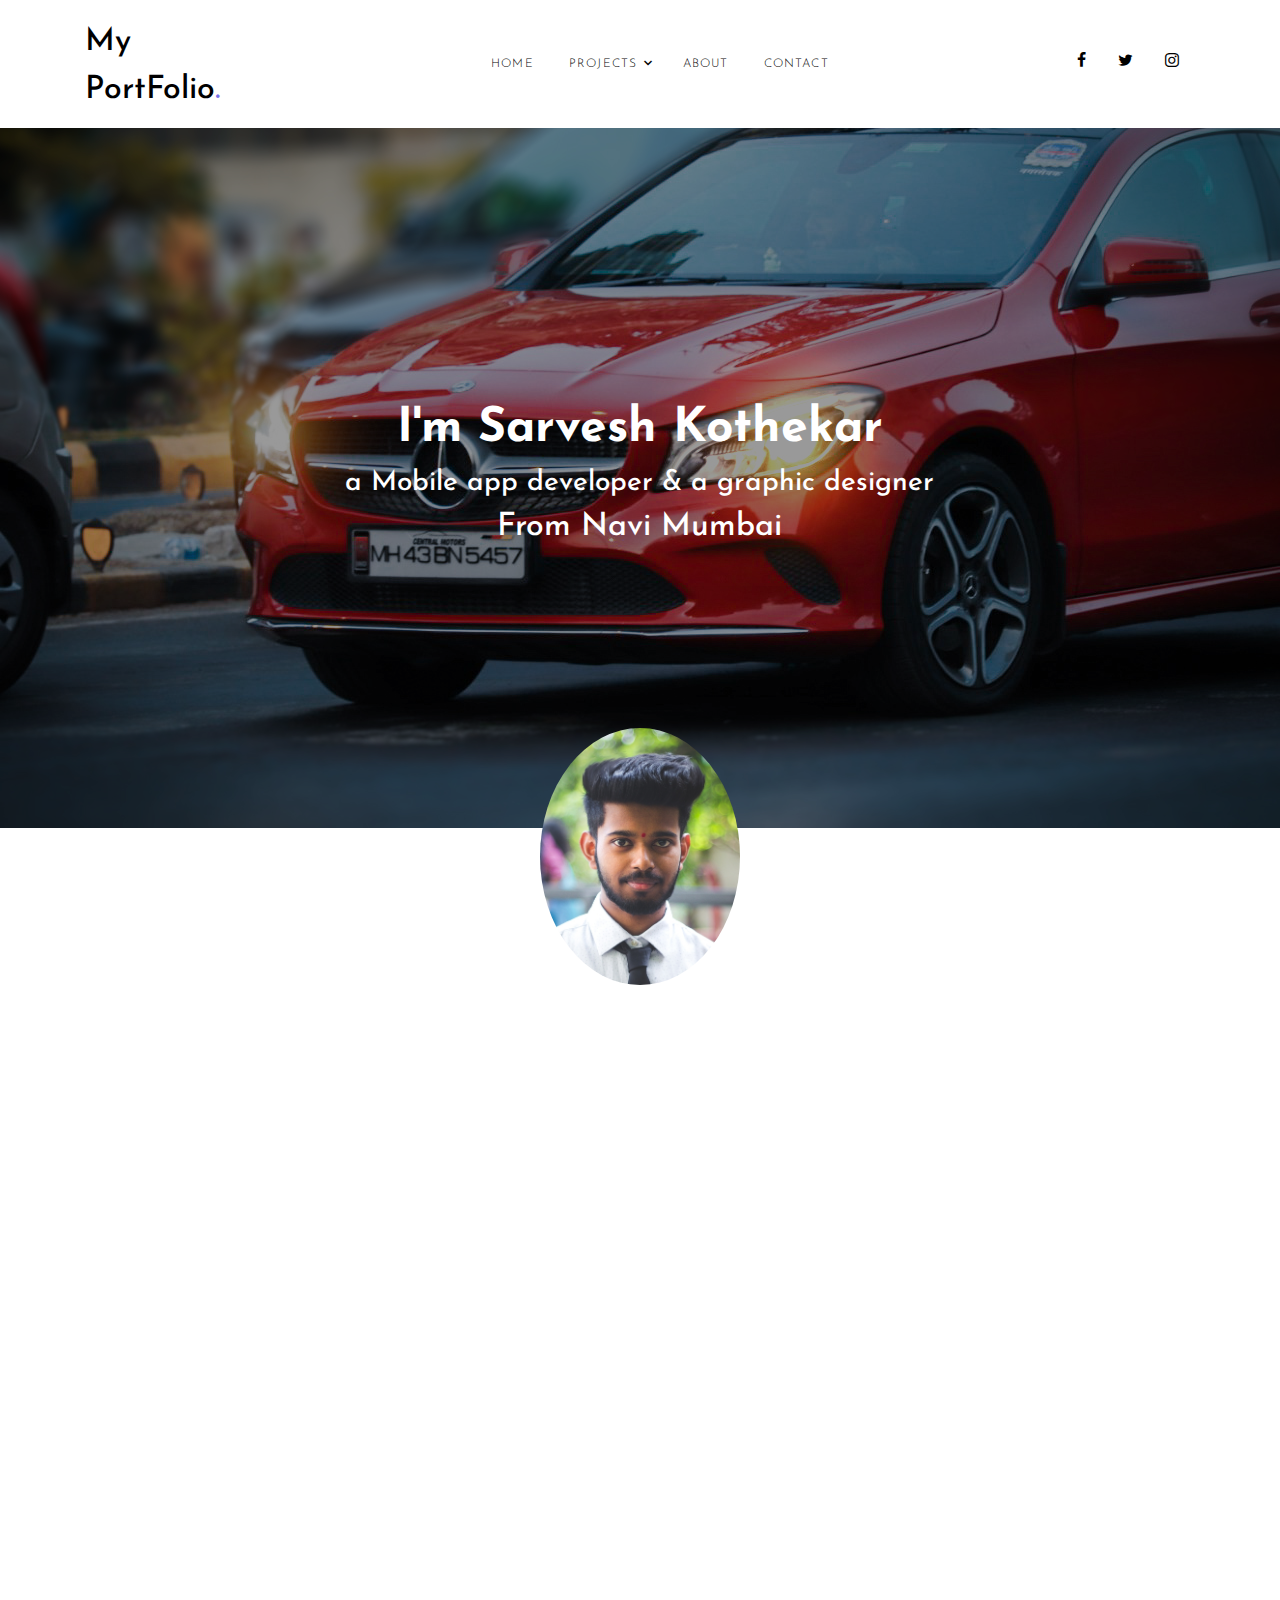
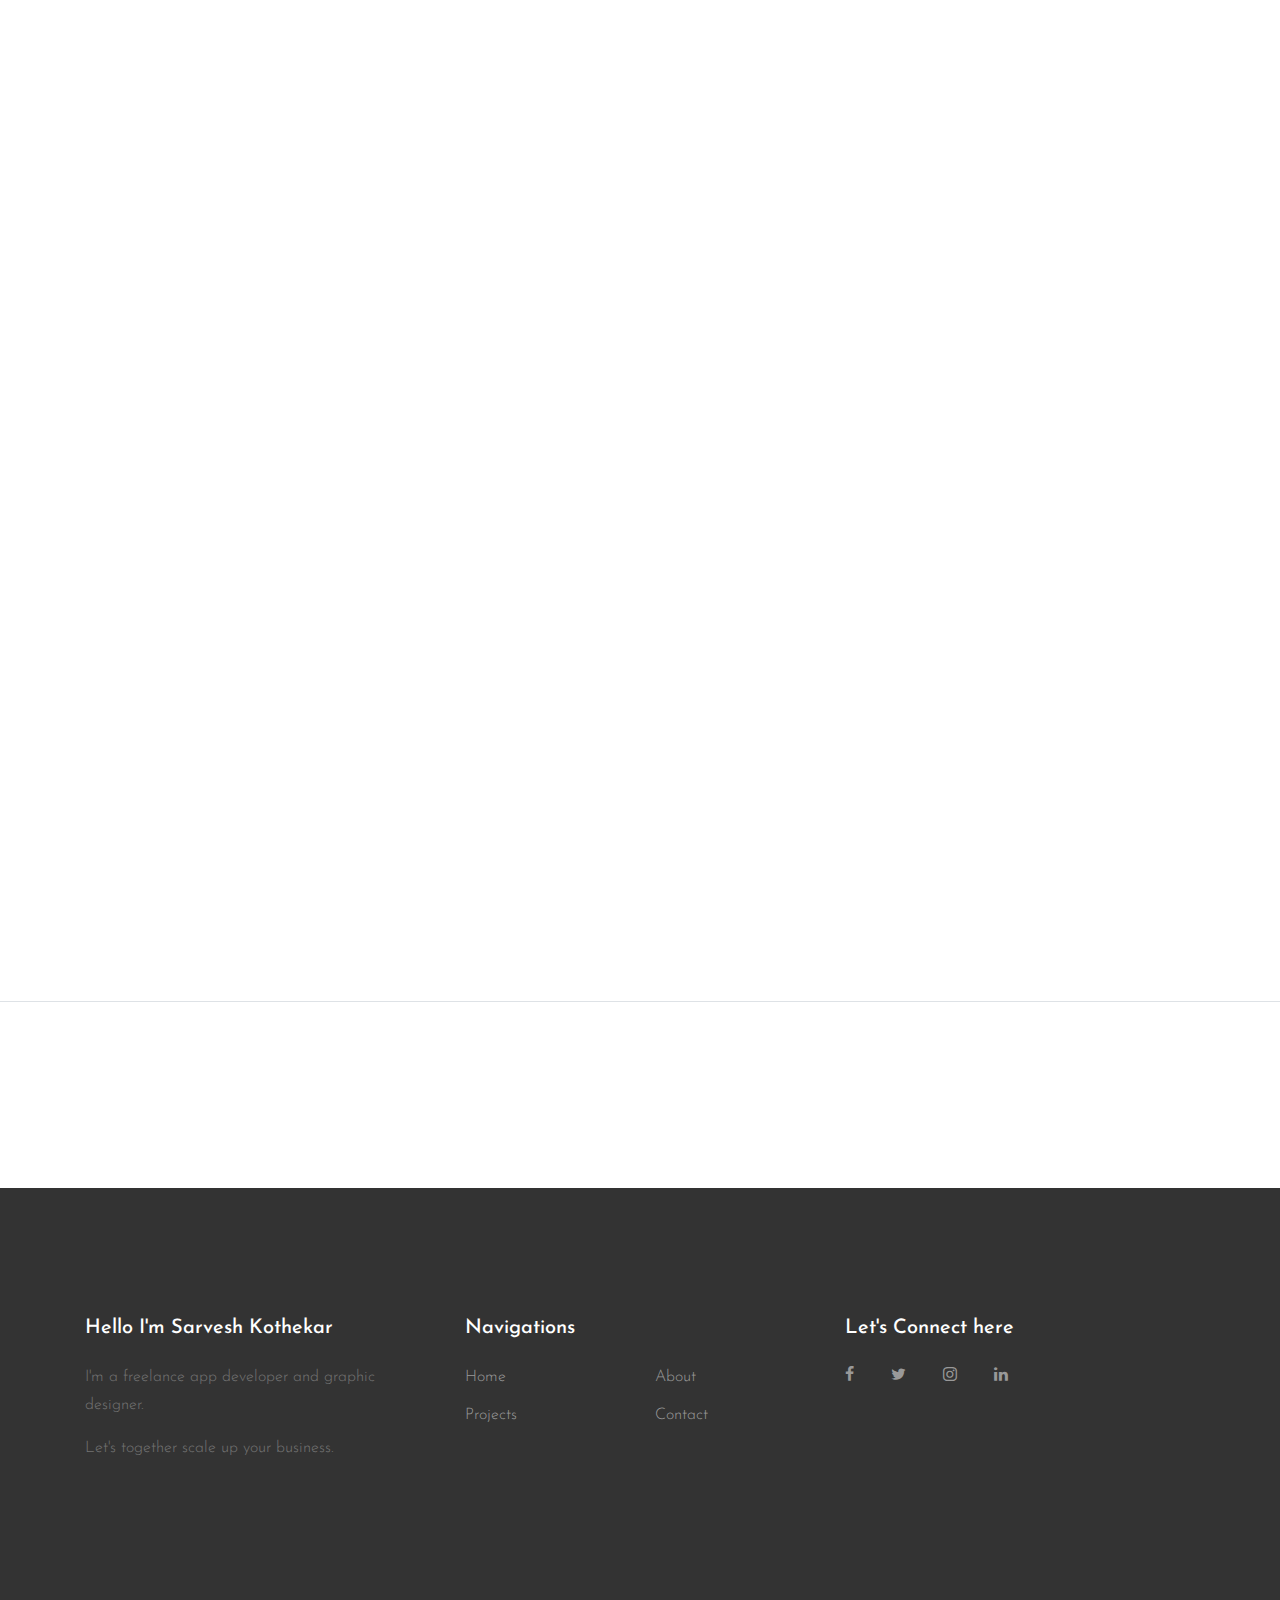
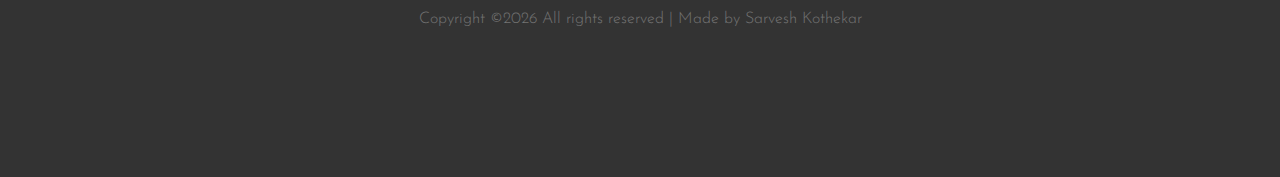
==== commit b7950954: "5th commit" ====
--- a/index.html
+++ b/index.html
@@ -134,7 +134,9 @@
               <div class="image" style="background-image: url('images/appTB.jpg');"></div>
               <div class="text">
                 <h3>Mobile Applications</h3>
-                <p>Nature photography is a wide range of photography taken outdoors and devoted to displaying natural elements such as landscapes, wildlife, plants, and close-ups of natural scenes and textures.</p>
+                <p>Let's take your business to an online world where it becomes easy to reach in thousands of hands.
+                  I have experience in both Android and cross-platform mobile apps.
+                  Below are my project listed.</p>
               </div>
             </div>
           
@@ -144,7 +146,9 @@
               <div class="image" style="background-image: url('images/graphicTB.jpg');"></div>
               <div class="text">
                 <h3>Graphic Designing</h3>
-                <p>Portrait photography or portraiture in photography is a photograph of a person or group of people that captures the personality of the subject by using effective lighting, backdrops, and poses.</p>
+                <p>Let's make your business attract a lot of traffic and get it to explode on social media.
+                  Worked as a Design team co-ordinator during college and have also worked with NGO named 'Sacred Worx'.
+                  </p>
               </div>
             </div>
            
@@ -164,7 +168,7 @@
 
    </div>
 
-    <div class="site-section border-bottom">
+    <div id="projects"class="site-section border-bottom">
       <div class="container">
         <div class="row text-center justify-content-center mb-5">
           <div class="col-md-7" data-aos="fade-up">
@@ -176,7 +180,7 @@
           <div class="col-md-6 col-lg-4" data-aos="fade-up" data-aos-delay="100">
             <a class="image-gradient" href="appDevPage.html">
               <figure>
-                <img src="images/img_1.jpg" alt="" class="img-fluid">
+                <img src="images/doctor/doctor.jpg" alt="" class="img-fluid">
               </figure>
               <div class="text">
                 <h3>Doctors App</h3>
@@ -187,7 +191,7 @@
           <div class="col-md-6 col-lg-4" data-aos="fade-up" data-aos-delay="200">
             <a class="image-gradient" href="appDevPage.html">
               <figure>
-                <img src="images/img_2.jpg" alt="" class="img-fluid">
+                <img src="images/emart/eCommerce.jpg" alt="" class="img-fluid">
               </figure>
               <div class="text">
                 <h3>E-commerce</h3>
@@ -198,7 +202,7 @@
           <div class="col-md-6 col-lg-4" data-aos="fade-up" data-aos-delay="300">
             <a class="image-gradient" href="appDevPage.html">
               <figure>
-                <img src="images/img_3.jpg" alt="" class="img-fluid">
+                <img src="images/news/news.jpg" alt="" class="img-fluid">
               </figure>
               <div class="text">
                 <h3>News App</h3>
@@ -209,7 +213,7 @@
           <div class="col-md-6 col-lg-4" data-aos="fade-up" data-aos-delay="400">
             <a class="image-gradient" href="appDevPage.html">
               <figure>
-                <img src="images/img_4.jpg" alt="" class="img-fluid">
+                <img src="images/vending/vending.jpg" alt="" class="img-fluid">
               </figure>
               <div class="text">
                 <h3>Vending machine(GUI)</h3>
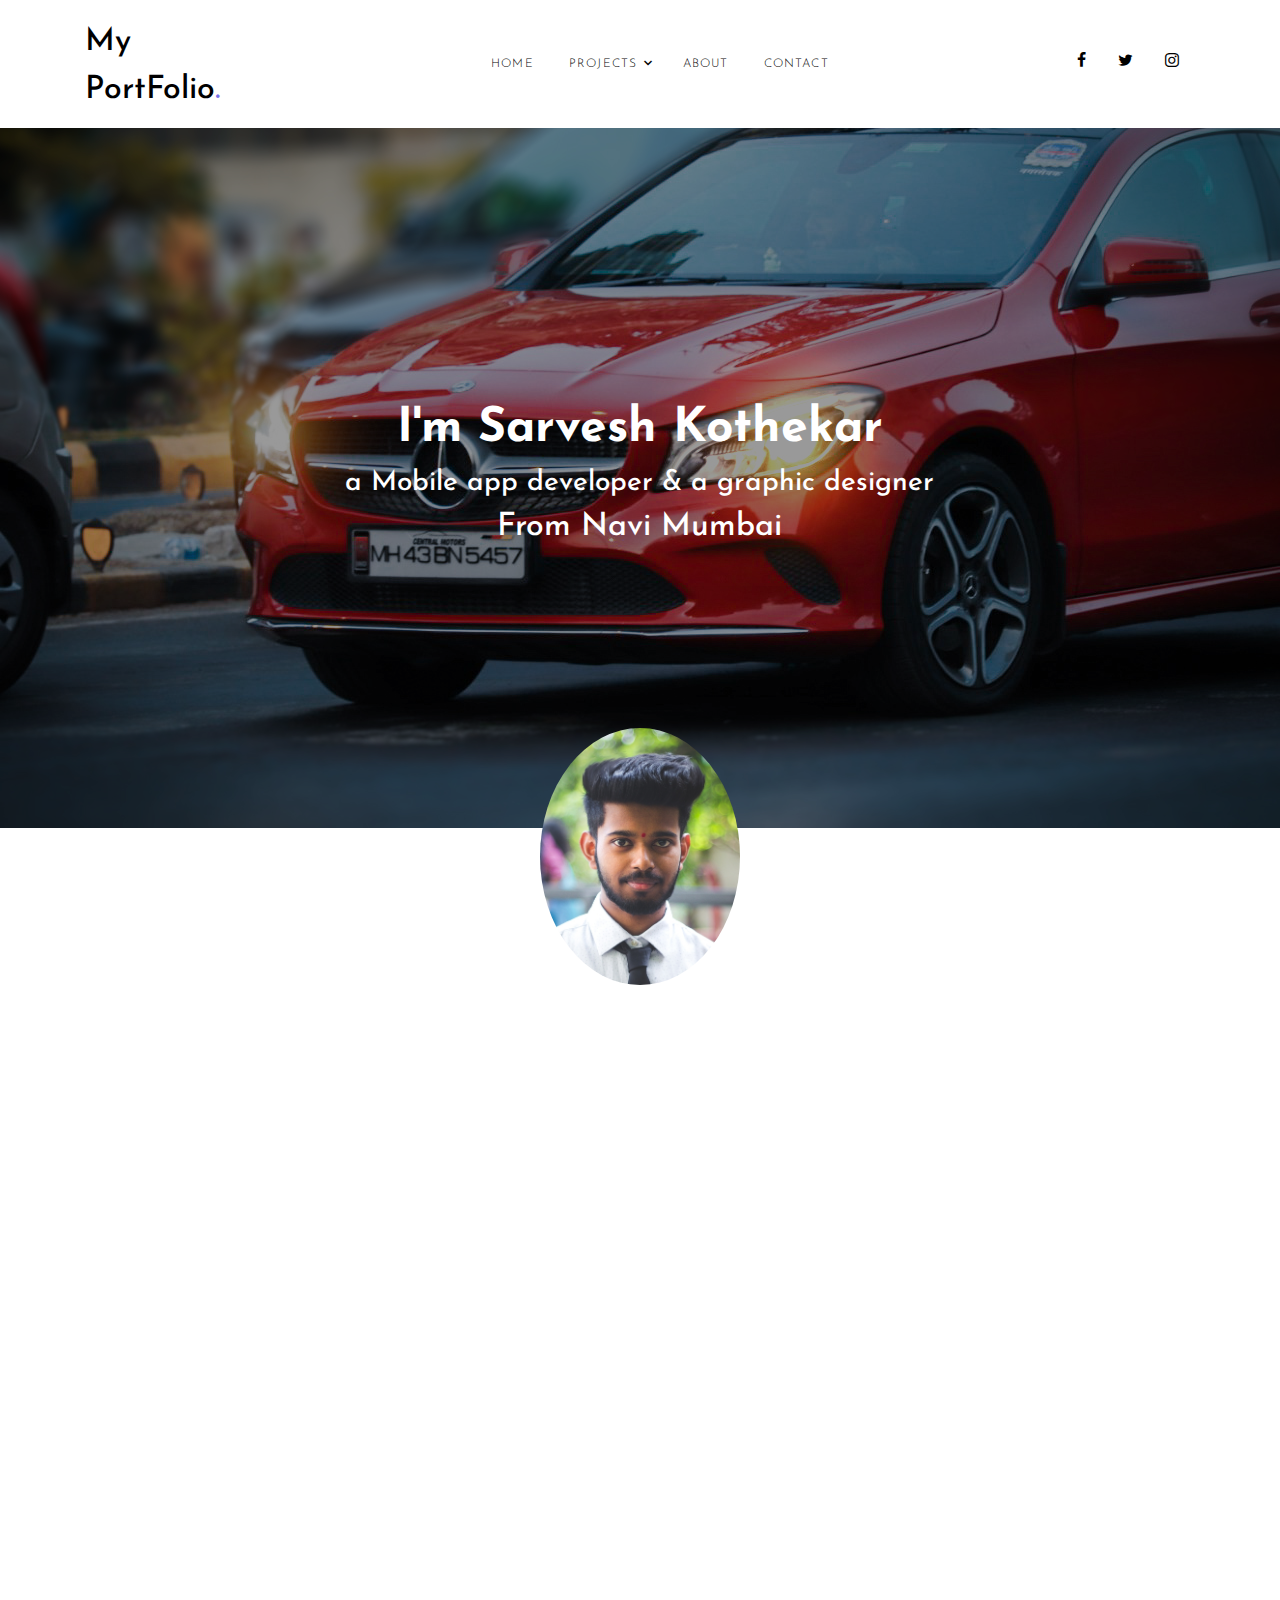
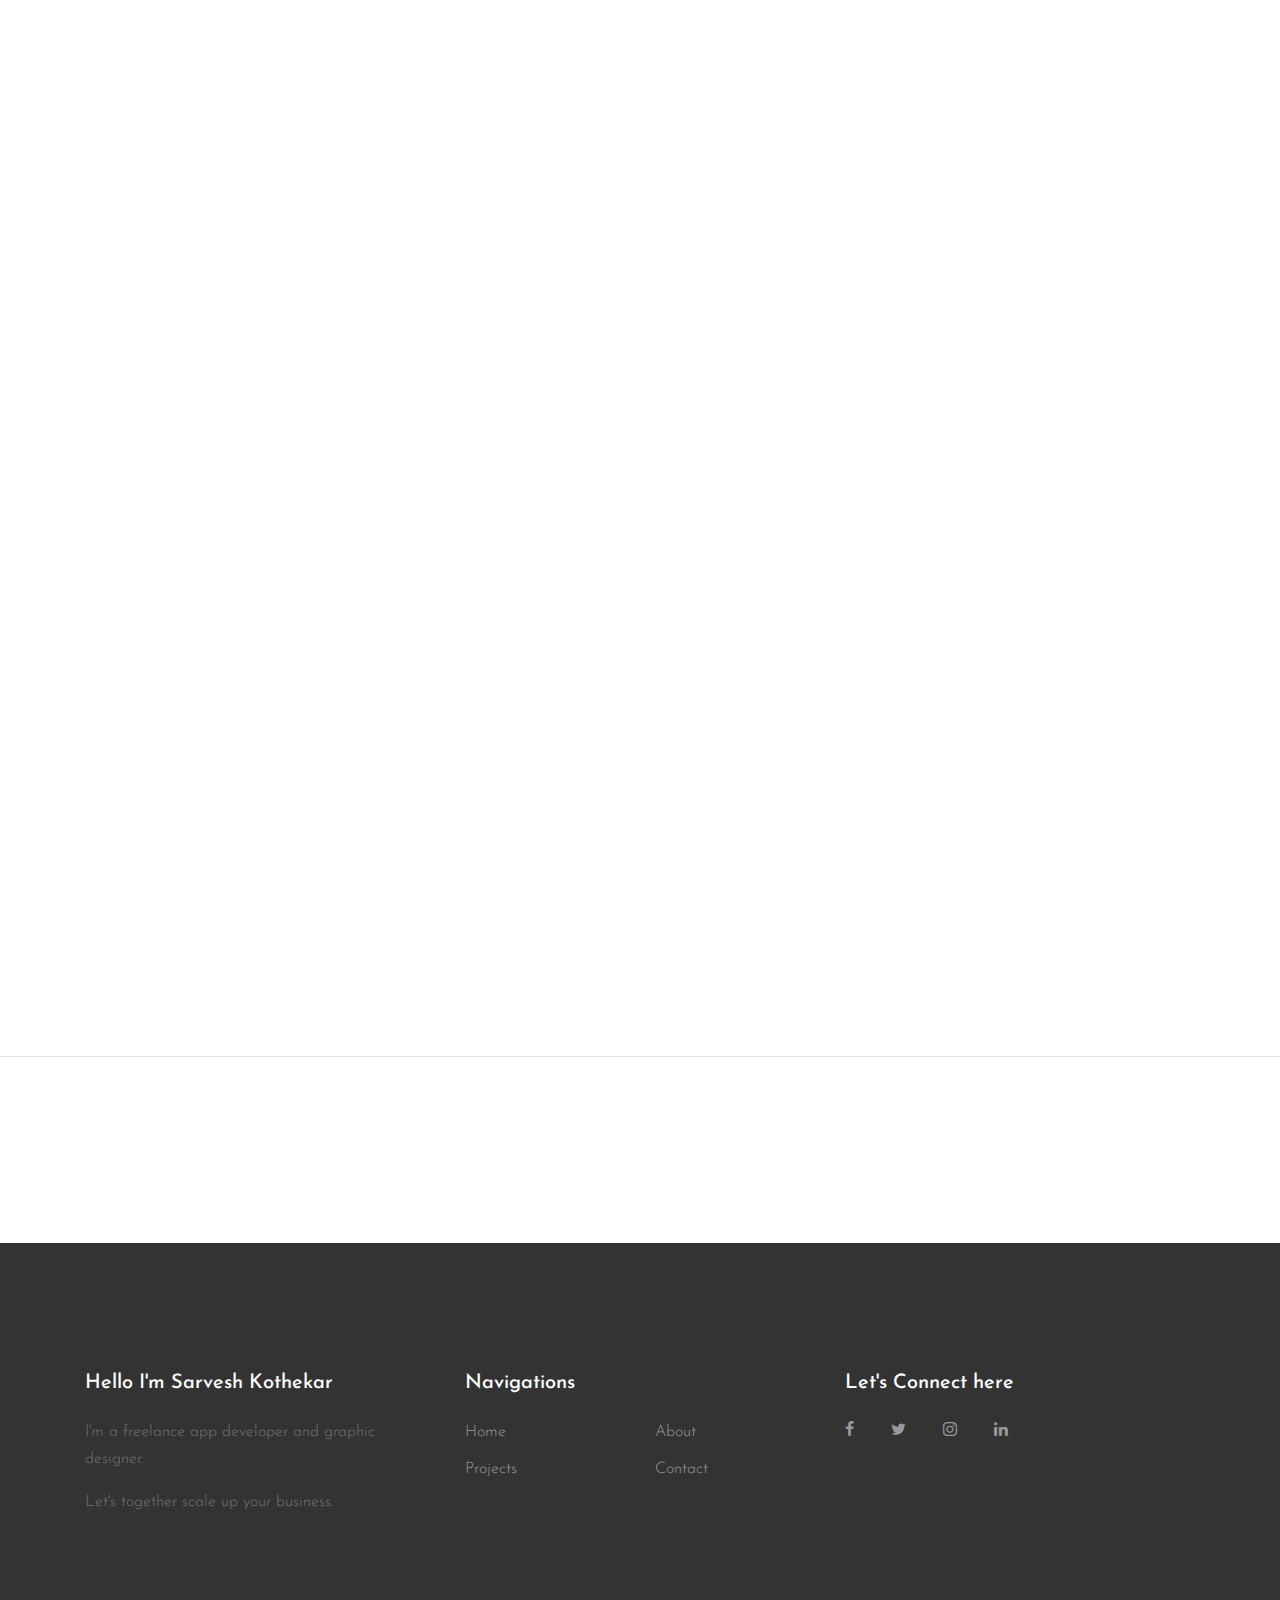
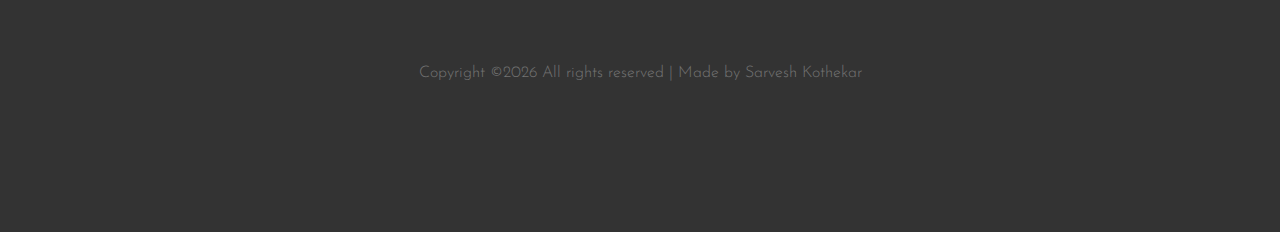
==== commit 705cf183: "5th commit" ====
--- a/index.html
+++ b/index.html
@@ -134,9 +134,9 @@
               <div class="image" style="background-image: url('images/appTB.jpg');"></div>
               <div class="text">
                 <h3>Mobile Applications</h3>
-                <p>Let's take your business to an online world where it becomes easy to reach in thousands of hands.
-                  I have experience in both Android and cross-platform mobile apps.
-                  Below are my project listed.</p>
+                <p>There has been a great shift in advertising a business, Mobile applications give a better Brand Recognition to the product. 
+                  I'm a Mobile Application developer who has an experience with both Android and also Cross-Platforms.
+                 </p>
               </div>
             </div>
           
@@ -146,8 +146,8 @@
               <div class="image" style="background-image: url('images/graphicTB.jpg');"></div>
               <div class="text">
                 <h3>Graphic Designing</h3>
-                <p>Let's make your business attract a lot of traffic and get it to explode on social media.
-                  Worked as a Design team co-ordinator during college and have also worked with NGO named 'Sacred Worx'.
+                <p>I have been a Graphic Designer in my college and have also worked for an NGO. 
+                  We, with my skills,experience and your product can attract a lot of traffic off the social media platforms.
                   </p>
               </div>
             </div>
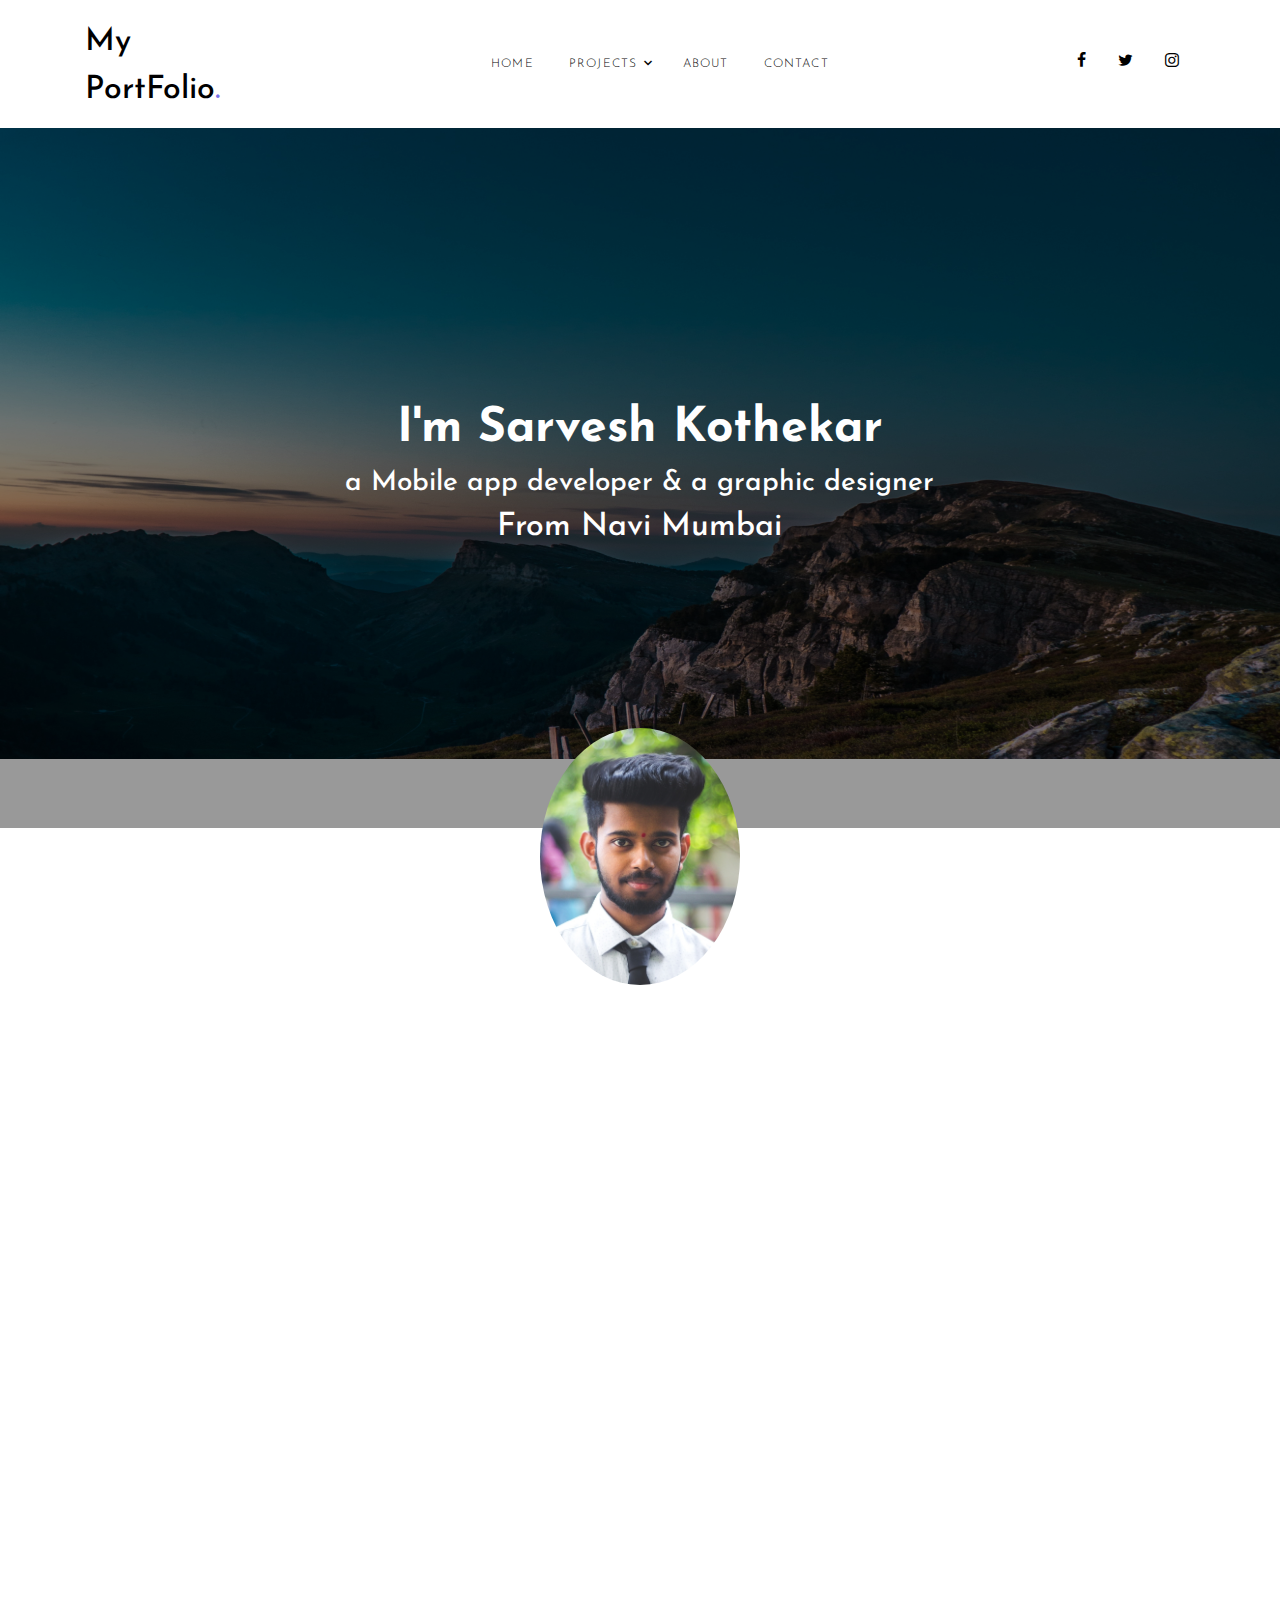
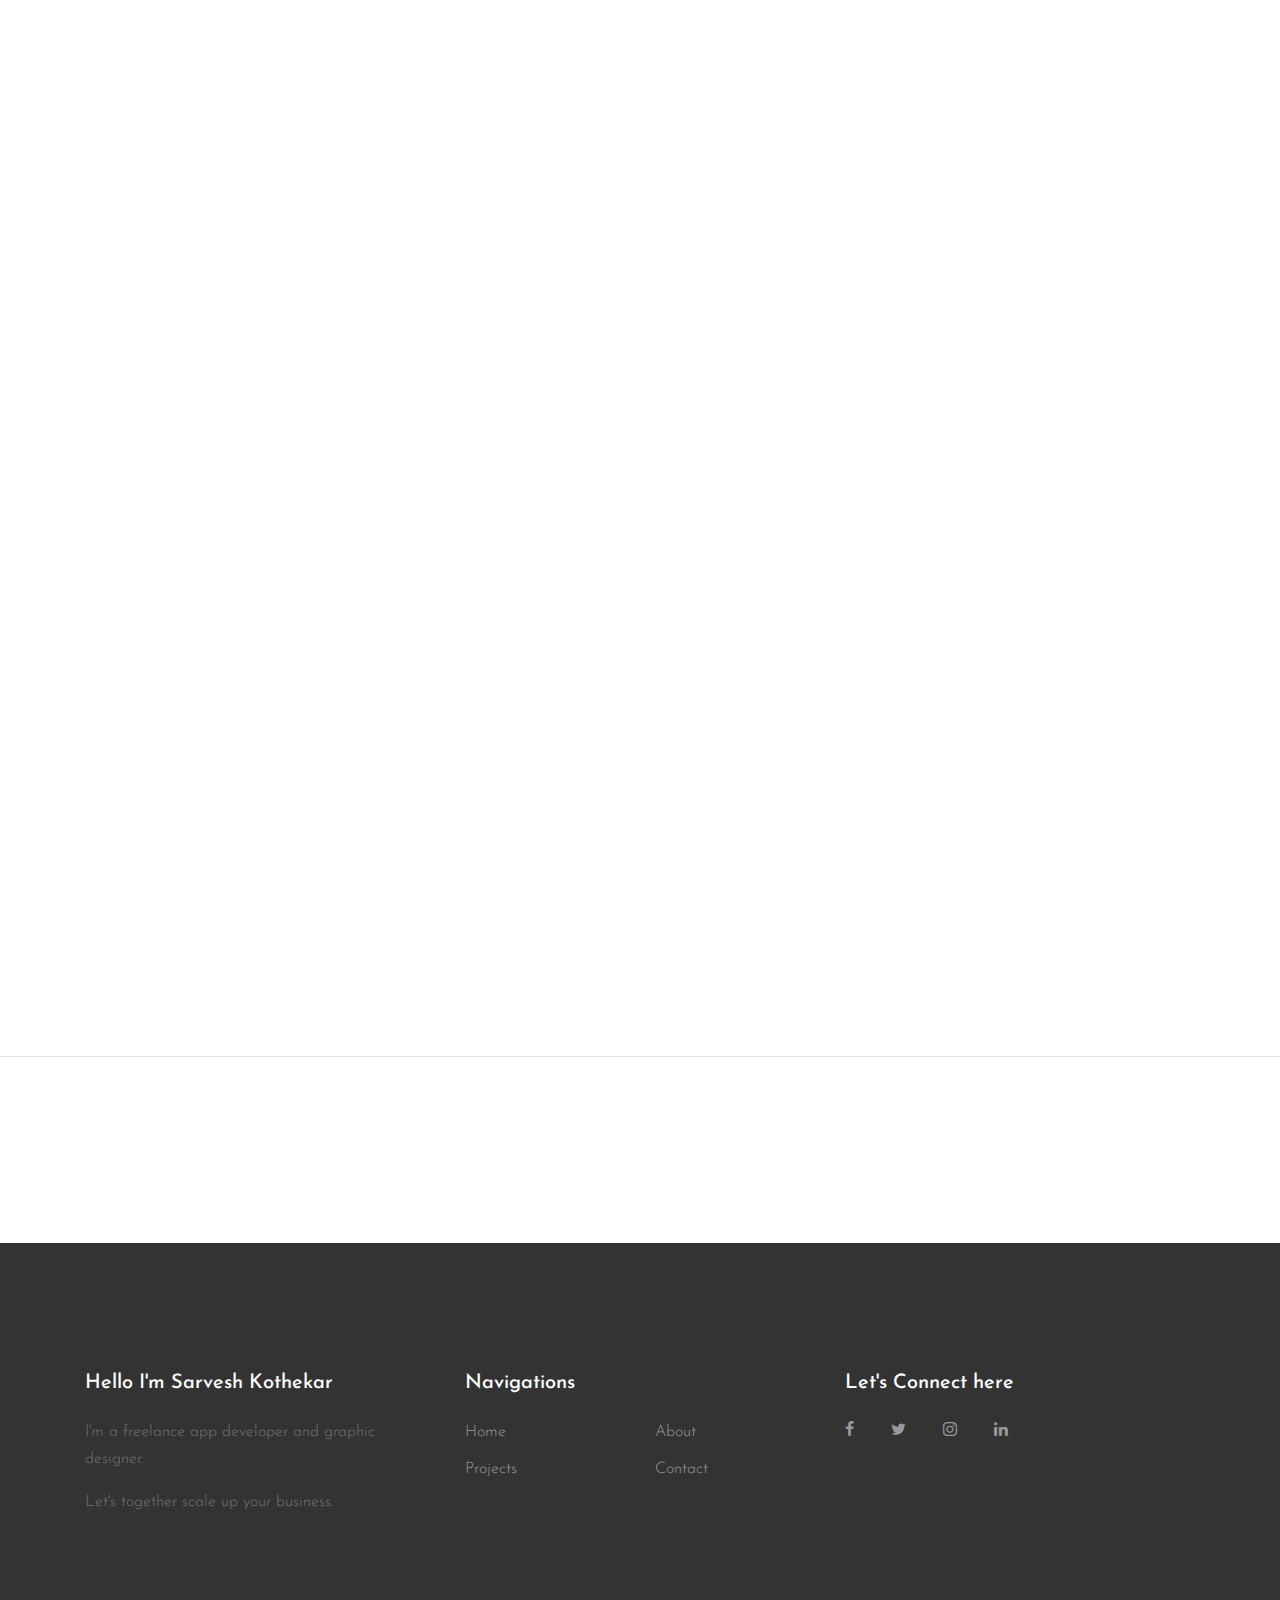
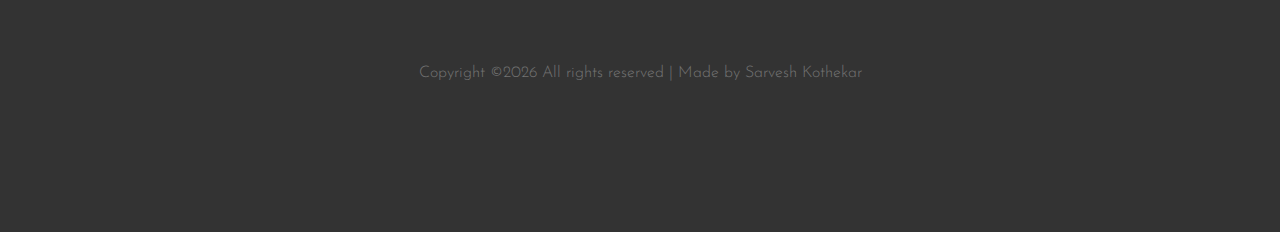
==== commit 900b060f: "6th commit" ====
--- a/index.html
+++ b/index.html
@@ -38,6 +38,16 @@
     
   </head>
 
+  <style>
+    #image { 
+        background-image: url('images/background.jpg'); 
+    }
+    @media only screen and (max-width: 420px) {
+        #image { 
+            background-image: url('images/bg_resp.jpg'); 
+        }
+    }
+    </style>
   
 
   <body>
@@ -105,7 +115,7 @@
       </header>
 
 
-    <div class="site-blocks-cover overlay inner-page-cover" style="background-image: url('images/mercedes.jpg');" data-stellar-background-ratio="0.5">
+    <div class="site-blocks-cover overlay inner-page-cover" style="background-image: url('images/bg.jpg'); " data-stellar-background-ratio="0.5">
       <div class="container">
         <div class="row align-items-center  justify-content-center">
           <div class="col-md-7 text-center" data-aos="fade-down" data-aos-delay="200">
@@ -178,7 +188,7 @@
 
         <div class="row">
           <div class="col-md-6 col-lg-4" data-aos="fade-up" data-aos-delay="100">
-            <a class="image-gradient" href="appDevPage.html">
+            <a class="image-gradient" href="appDevPage.html#doctor">
               <figure>
                 <img src="images/doctor/doctor.jpg" alt="" class="img-fluid">
               </figure>
@@ -189,7 +199,7 @@
             </a>
           </div>
           <div class="col-md-6 col-lg-4" data-aos="fade-up" data-aos-delay="200">
-            <a class="image-gradient" href="appDevPage.html">
+            <a class="image-gradient" href="appDevPage.html#e-com">
               <figure>
                 <img src="images/emart/eCommerce.jpg" alt="" class="img-fluid">
               </figure>
@@ -200,7 +210,7 @@
             </a>
           </div>
           <div class="col-md-6 col-lg-4" data-aos="fade-up" data-aos-delay="300">
-            <a class="image-gradient" href="appDevPage.html">
+            <a class="image-gradient" href="appDevPage.html#news">
               <figure>
                 <img src="images/news/news.jpg" alt="" class="img-fluid">
               </figure>
@@ -211,7 +221,7 @@
             </a>
           </div>
           <div class="col-md-6 col-lg-4" data-aos="fade-up" data-aos-delay="400">
-            <a class="image-gradient" href="appDevPage.html">
+            <a class="image-gradient" href="appDevPage.html#vending">
               <figure>
                 <img src="images/vending/vending.jpg" alt="" class="img-fluid">
               </figure>
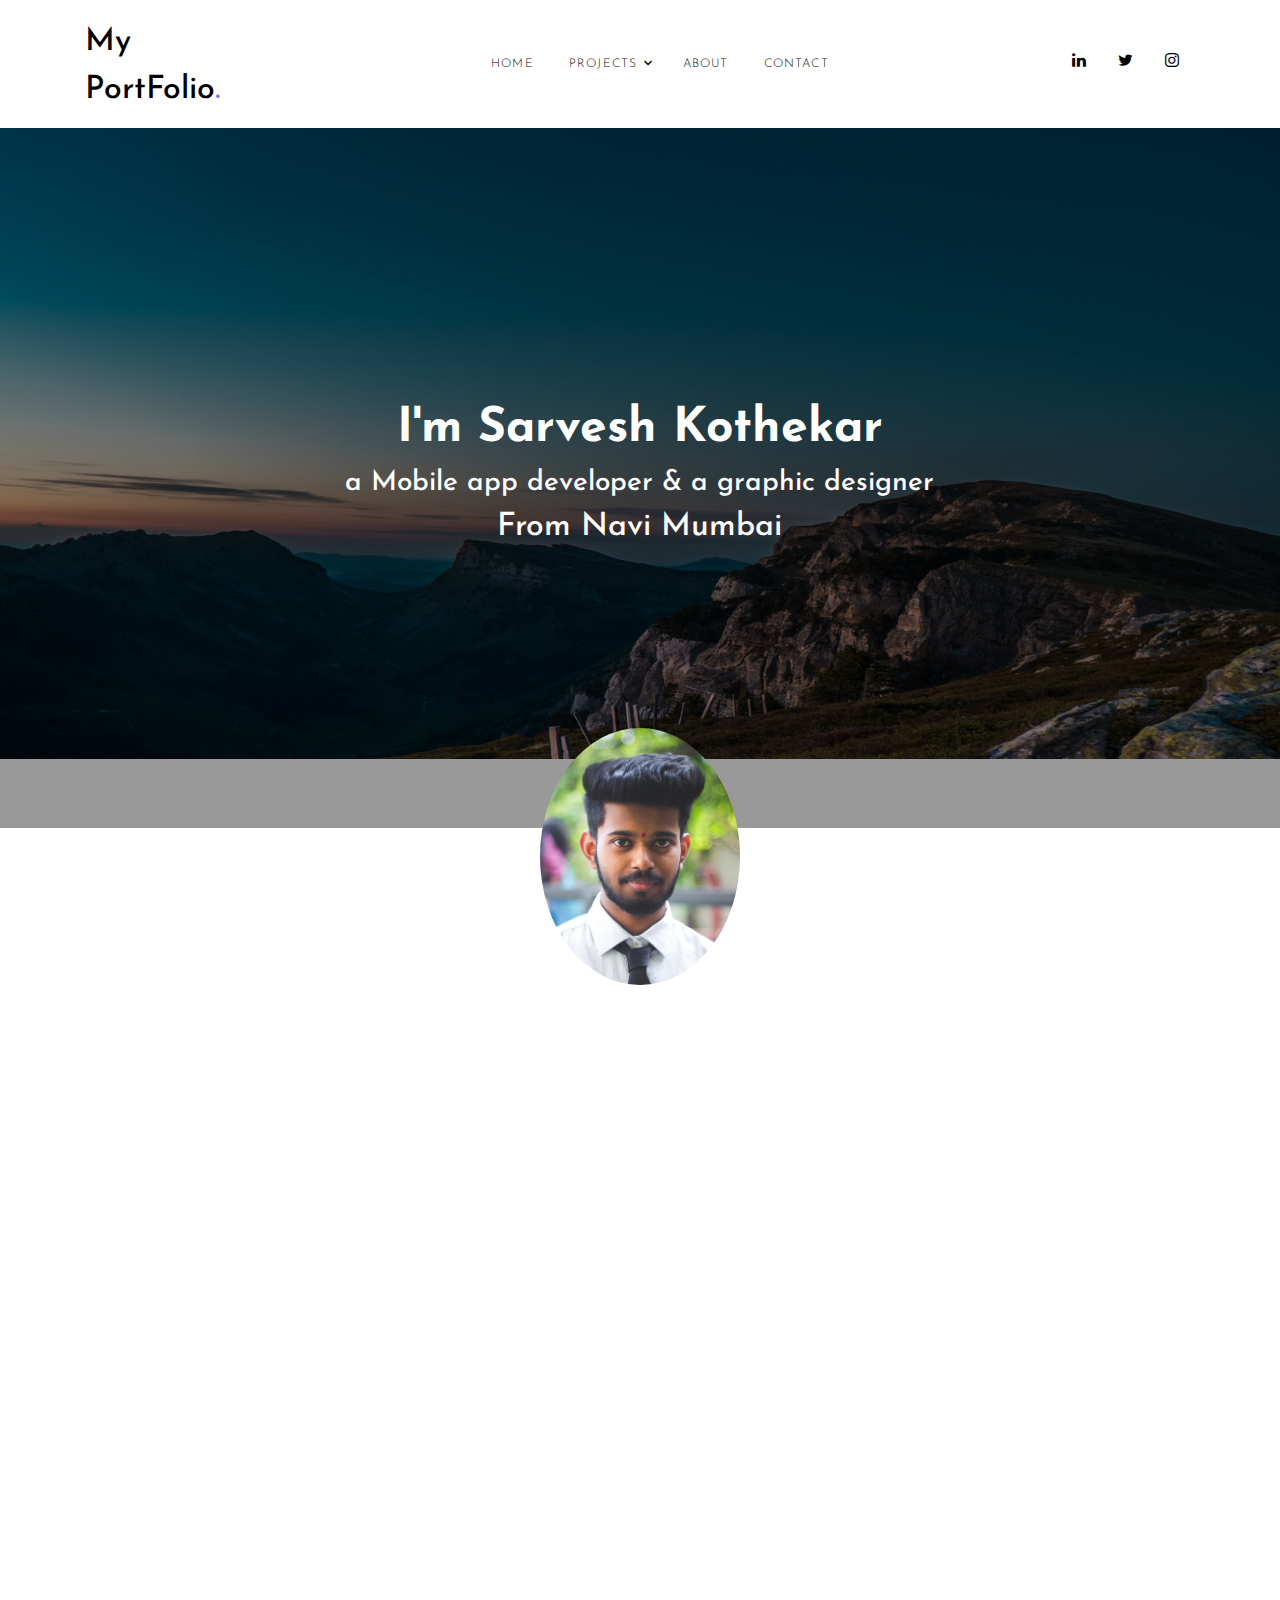
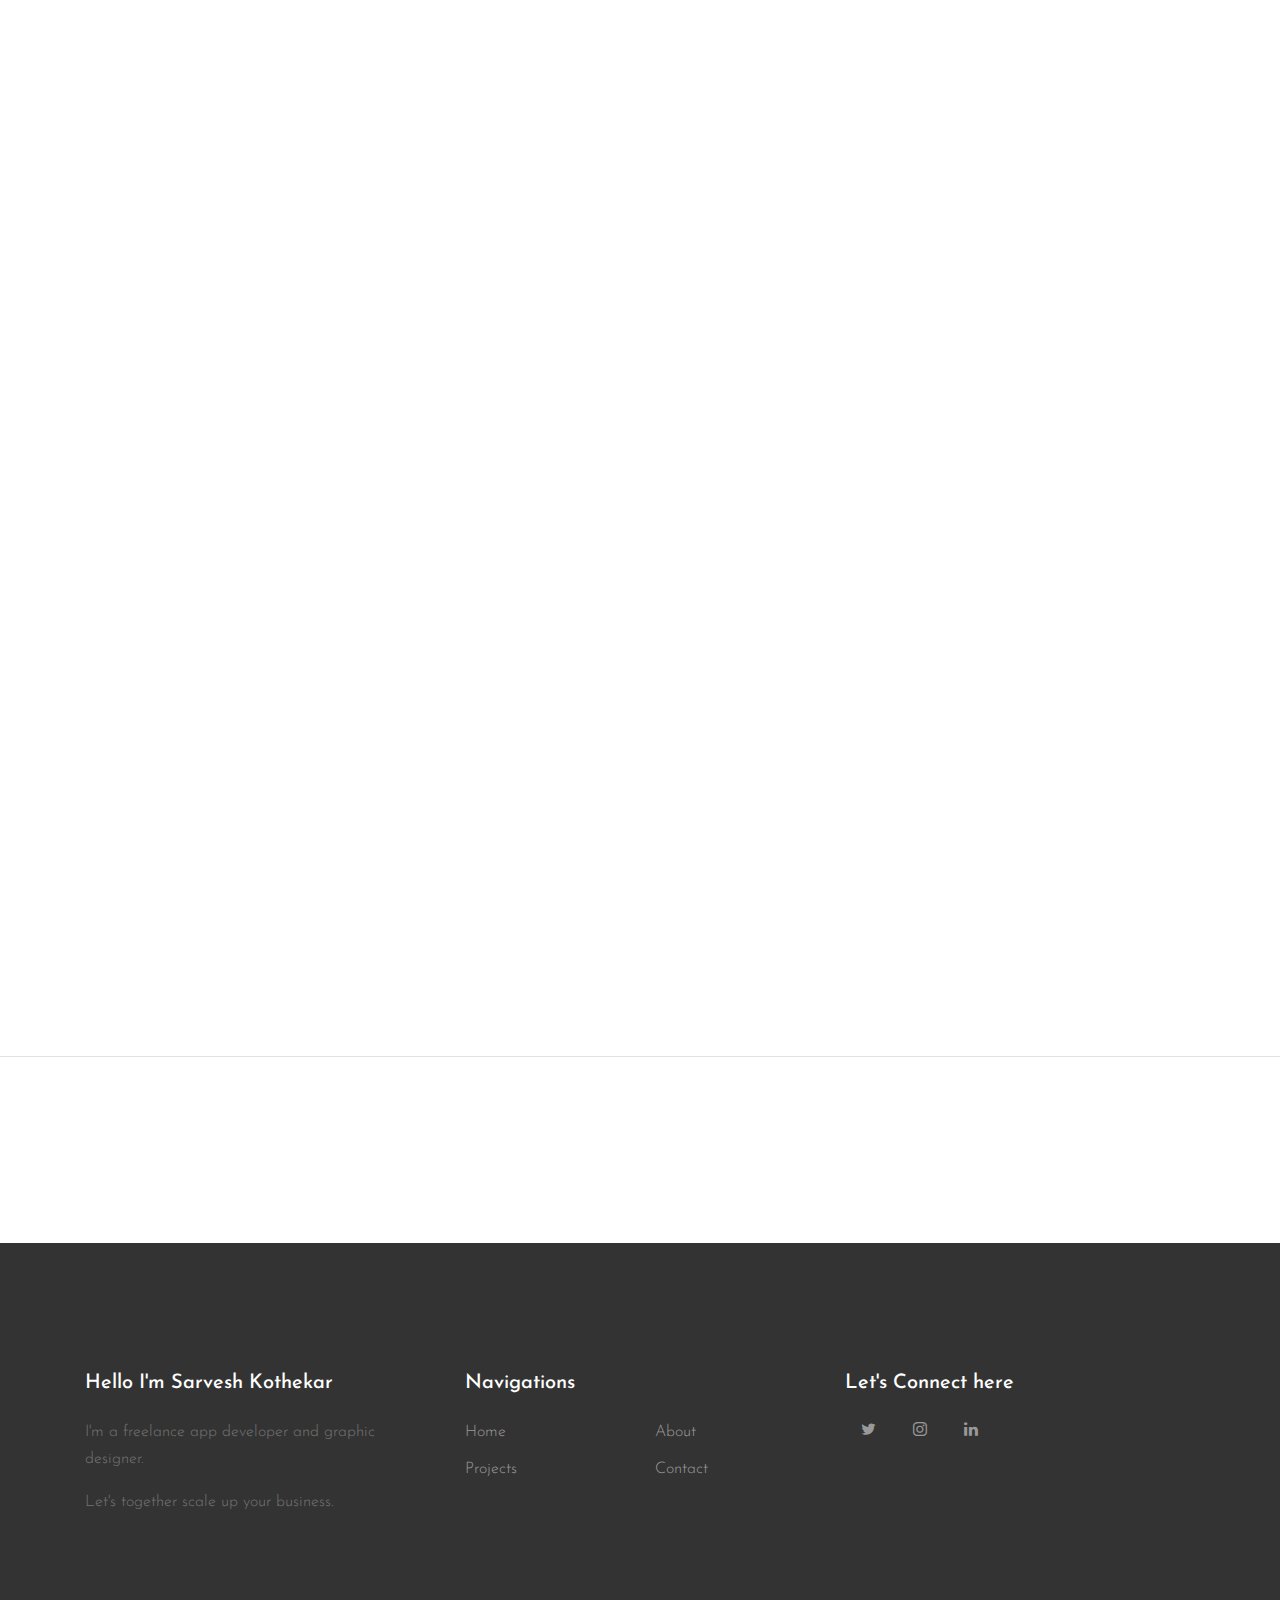
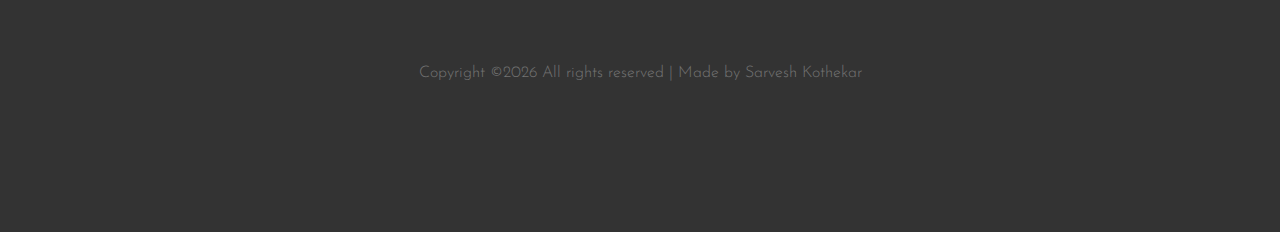
==== commit ffac107c: "adress removed" ====
--- a/index.html
+++ b/index.html
@@ -94,8 +94,7 @@
             <div class="d-none d-xl-inline-block">
               <ul class="site-menu js-clone-nav ml-auto list-unstyled d-flex text-right mb-0" data-class="social">
                 <li>
-                  <a href="https://www.facebook.com/sarvesh.kothekar/" class="pl-0 pr-3" target="_blank"><span class="icon-facebook"></span></a>
-                </li>
+                  <a href="https://www.linkedin.com/in/sarvesh-kothekar-156672183/" class="pl-3 pr-3" target="_blank"><span class="icon-linkedin"></span></a> </li>
                 <li>
                   <a href="https://twitter.com/KothekarSarvesh" class="pl-3 pr-3" target="_blank"><span class="icon-twitter"></span></a>
                 </li>
@@ -280,8 +279,7 @@
   </footer>
 
     
-    
-  </div>
+ 
 
   <script src="js/jquery-3.3.1.min.js"></script>
   <script src="js/jquery-migrate-3.0.1.min.js"></script>
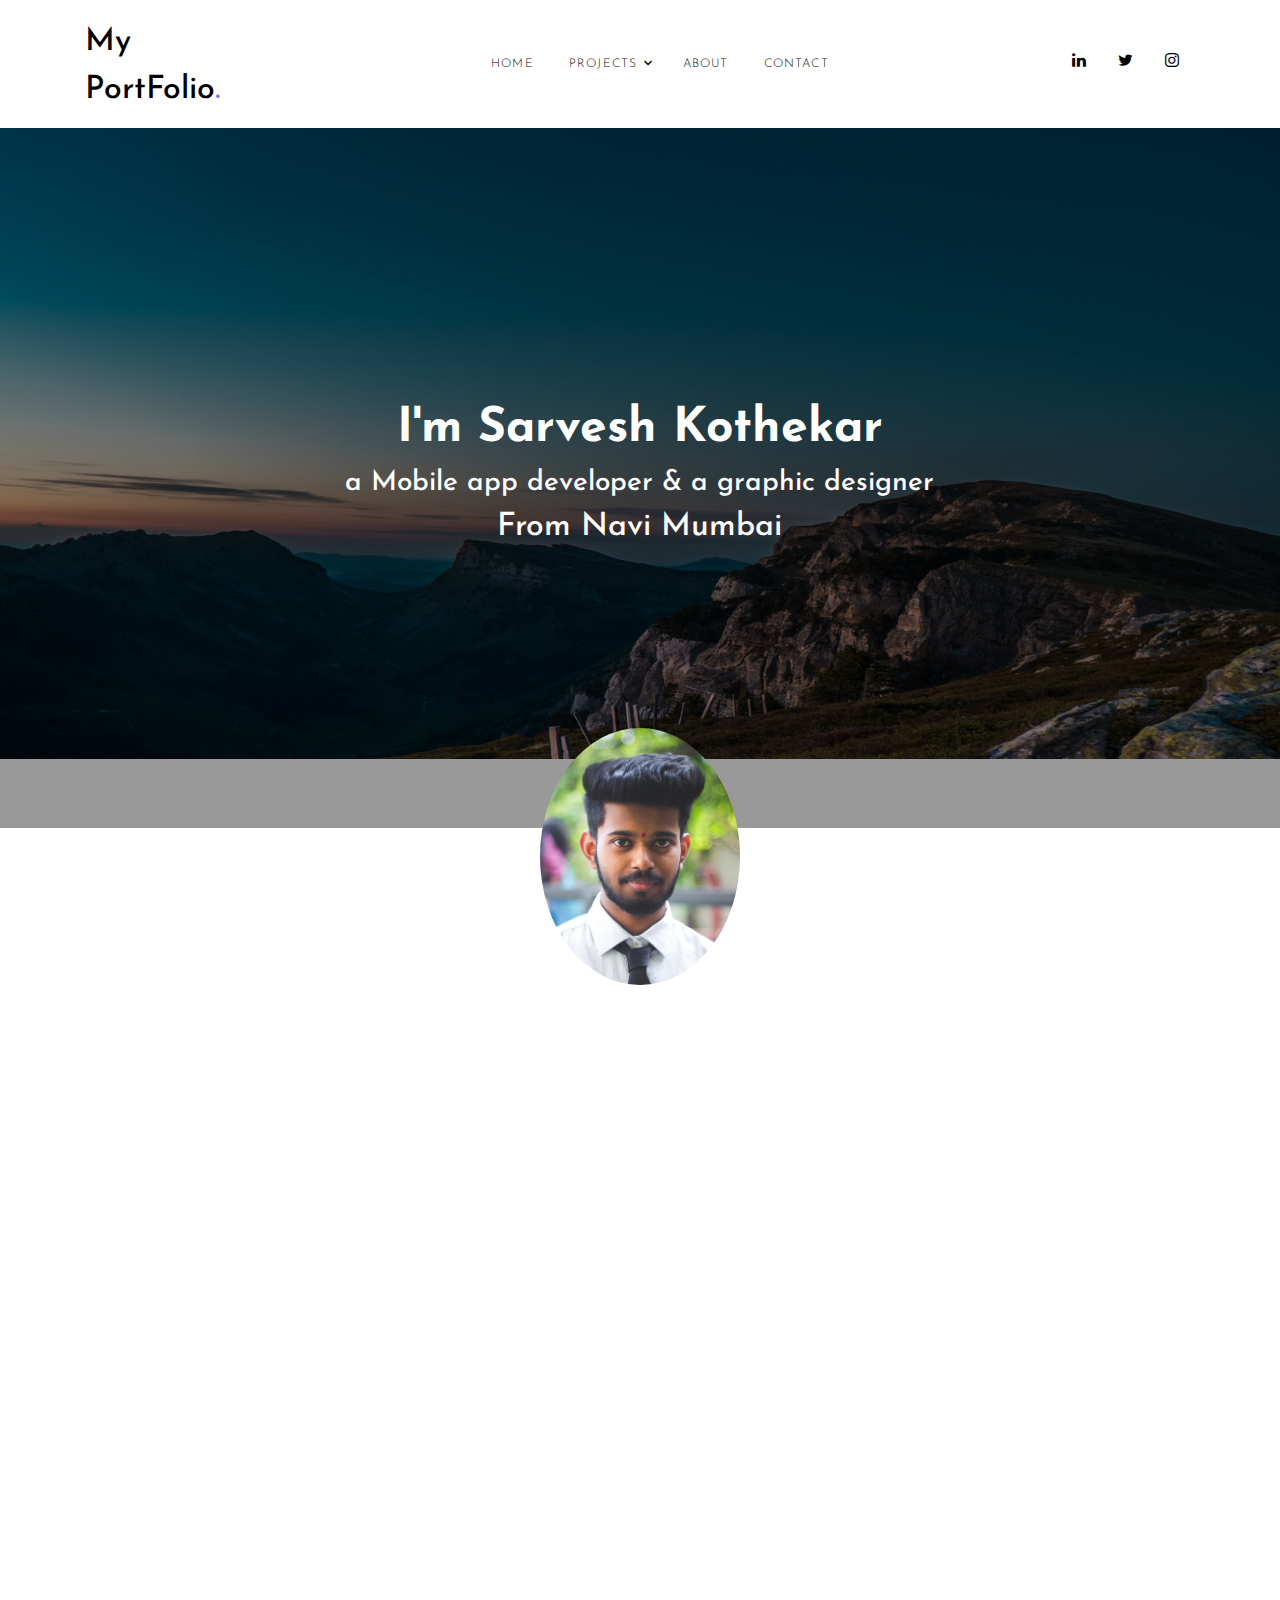
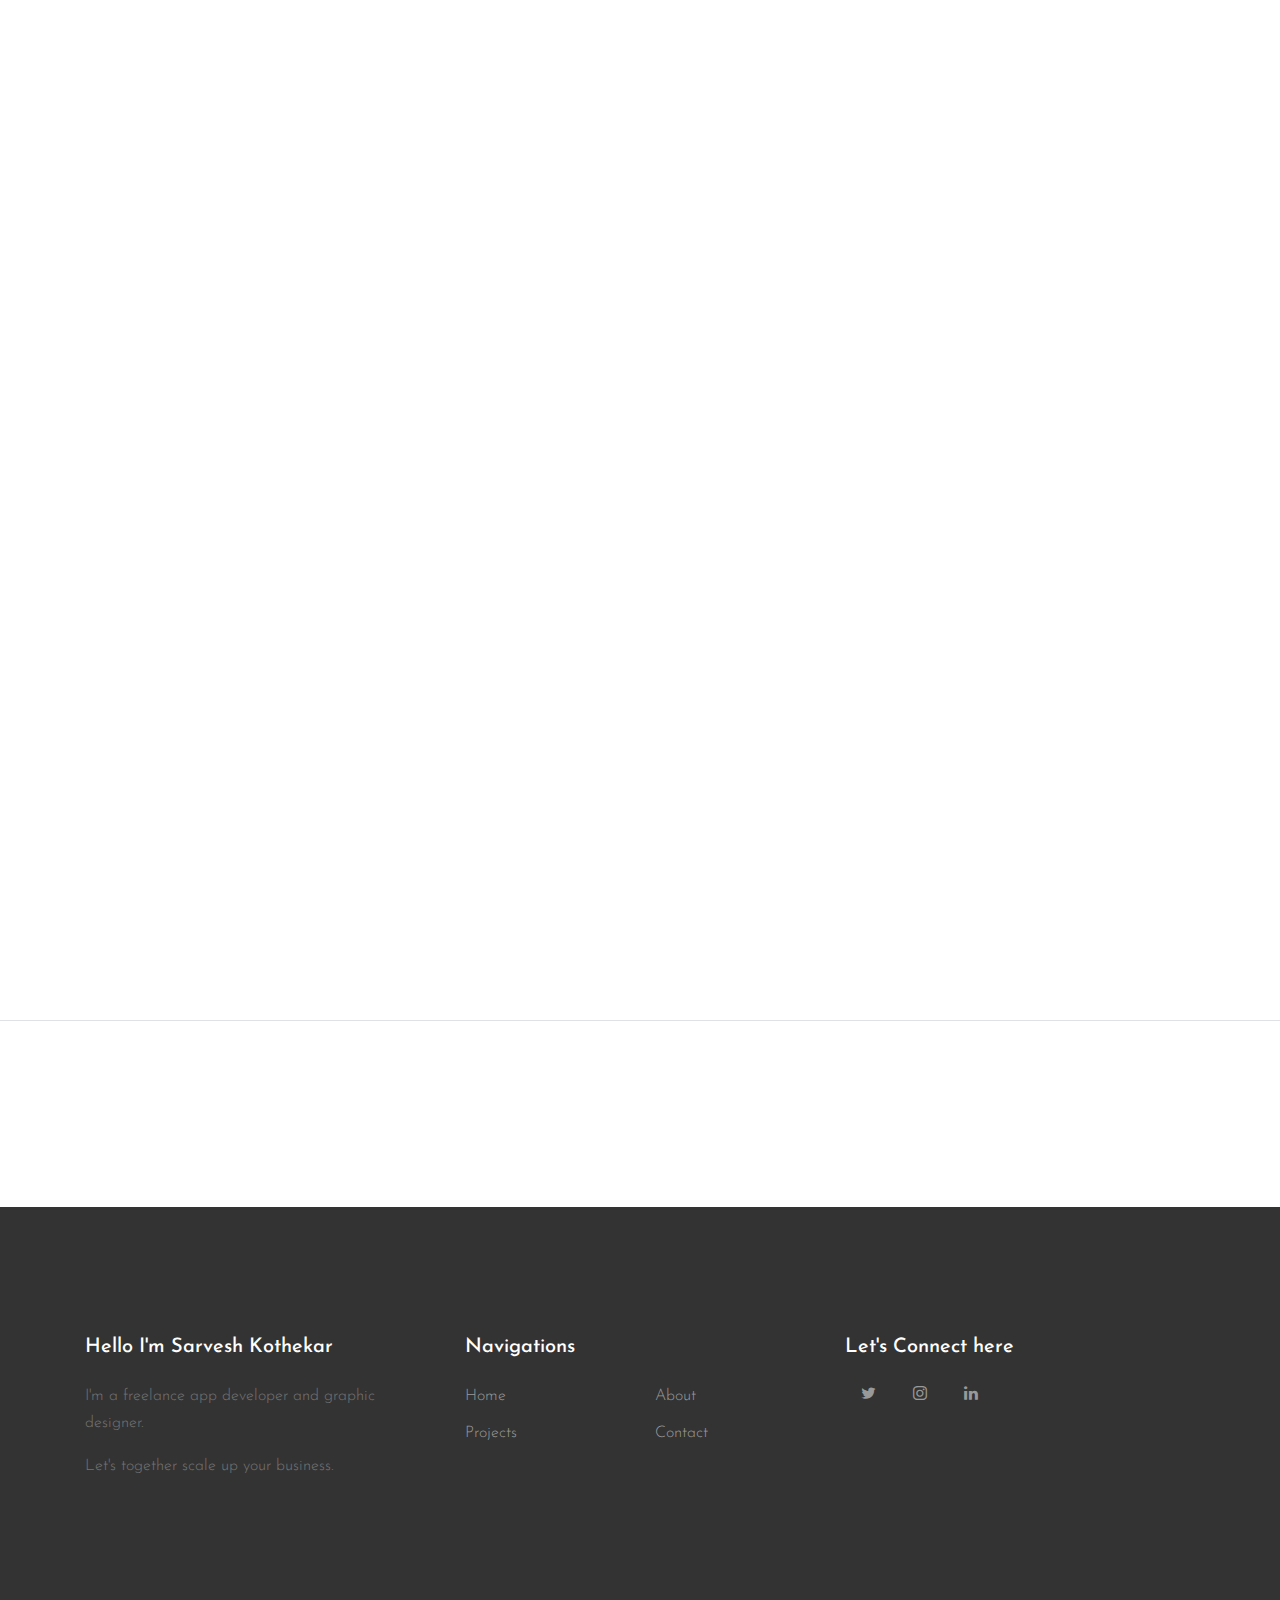
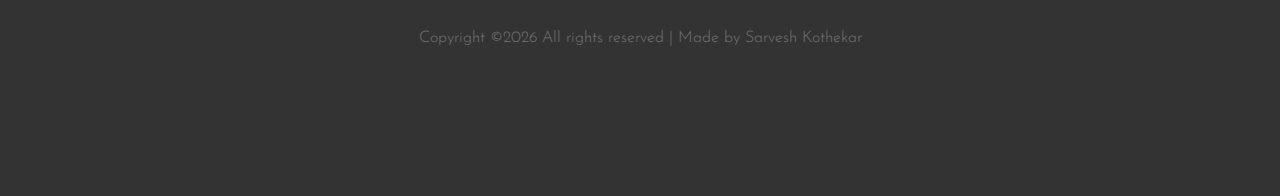
==== commit 21121394: "Add files via upload" ====
--- a/index.html
+++ b/index.html
@@ -187,13 +187,13 @@
 
         <div class="row">
           <div class="col-md-6 col-lg-4" data-aos="fade-up" data-aos-delay="100">
-            <a class="image-gradient" href="appDevPage.html#doctor">
-              <figure>
-                <img src="images/doctor/doctor.jpg" alt="" class="img-fluid">
-              </figure>
-              <div class="text">
-                <h3>Doctors App</h3>
-                <span>(Android)</span>
+            <a class="image-gradient" href="appDevPage.html#corona">
+              <figure>
+                <img src="images/coronafight/covid.png" alt="" class="img-fluid">
+              </figure>
+              <div class="text">
+                <h3>coronafight App</h3>
+                <span>(Flutter)</span>
               </div>
             </a>
           </div>
@@ -209,13 +209,13 @@
             </a>
           </div>
           <div class="col-md-6 col-lg-4" data-aos="fade-up" data-aos-delay="300">
-            <a class="image-gradient" href="appDevPage.html#news">
-              <figure>
-                <img src="images/news/news.jpg" alt="" class="img-fluid">
-              </figure>
-              <div class="text">
-                <h3>News App</h3>
-                <span>(Android)</span>
+            <a class="image-gradient" href="appDevPage.html#trade">
+              <figure>
+                <img src="images/trading/next.jpg" alt="" class="img-fluid">
+              </figure>
+              <div class="text">
+                <h3>Next Trade</h3>
+                <span>(Flutter)</span>
               </div>
             </a>
           </div>
